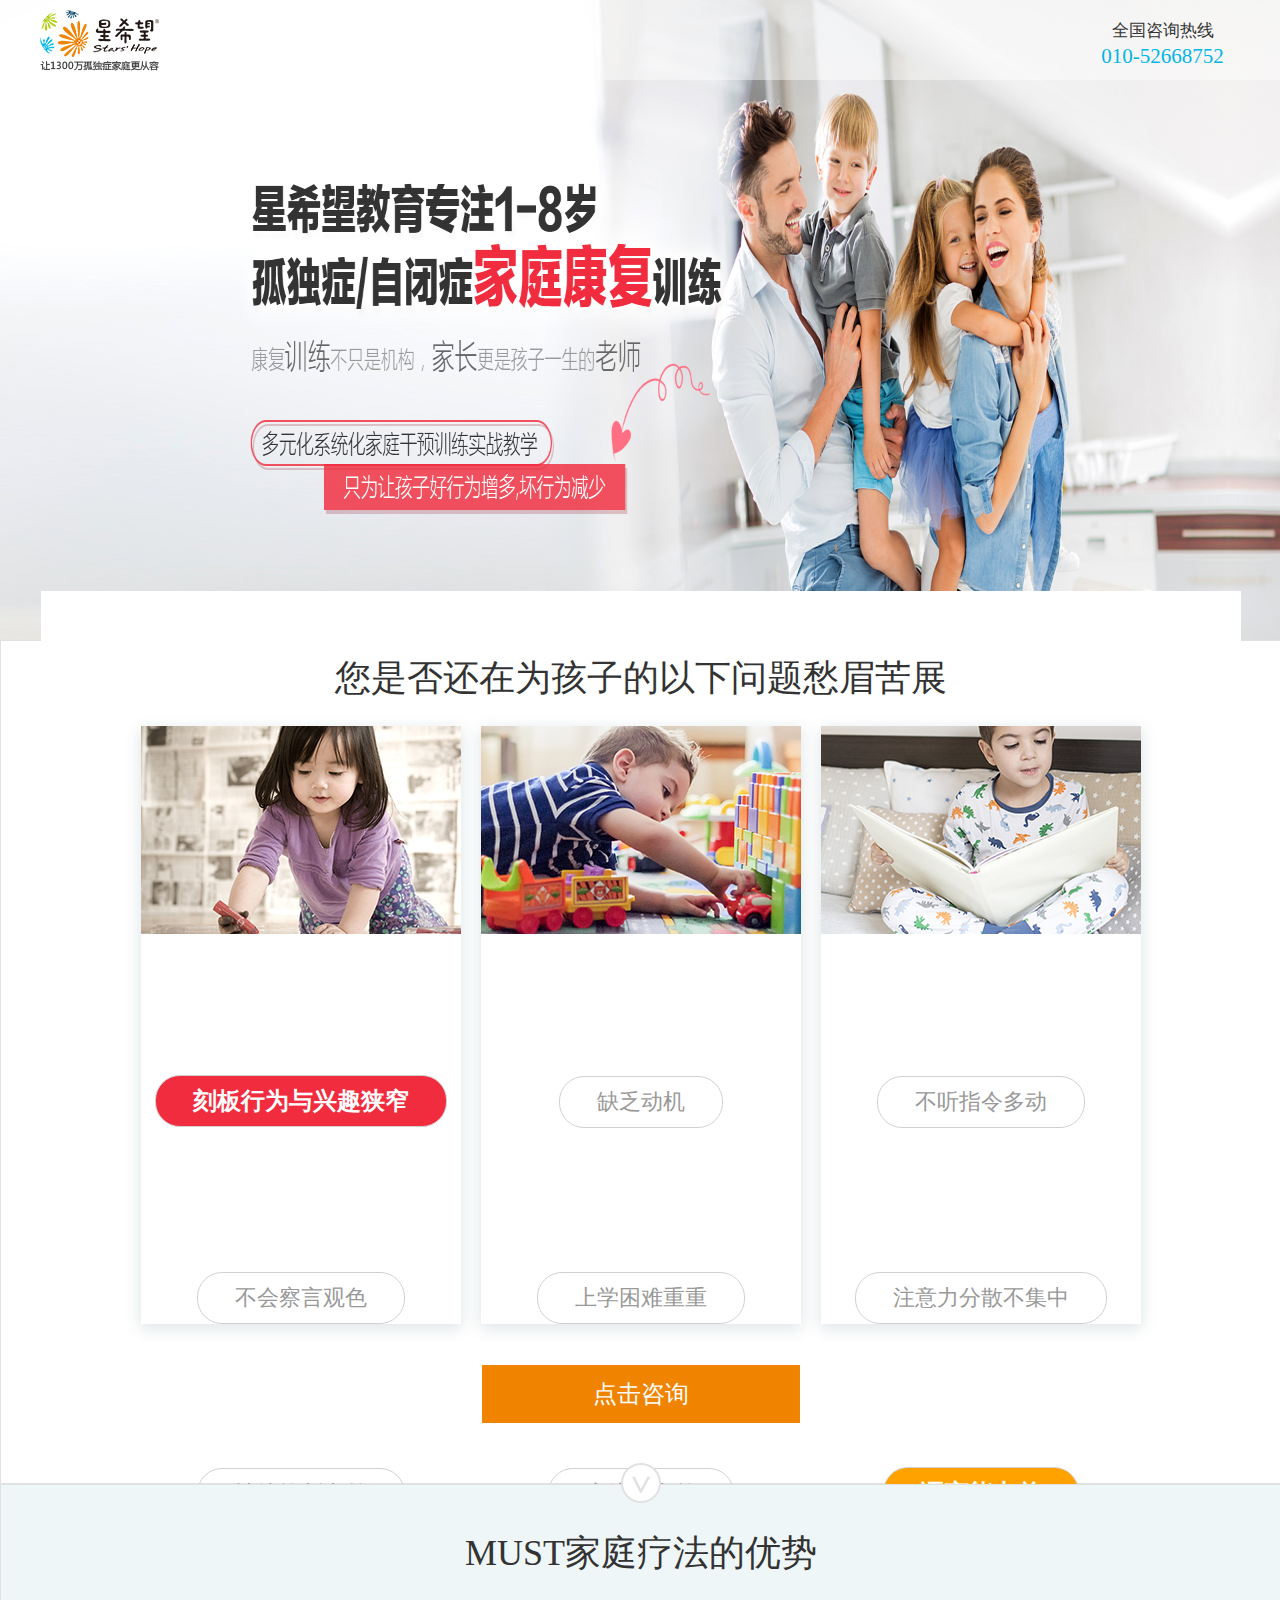
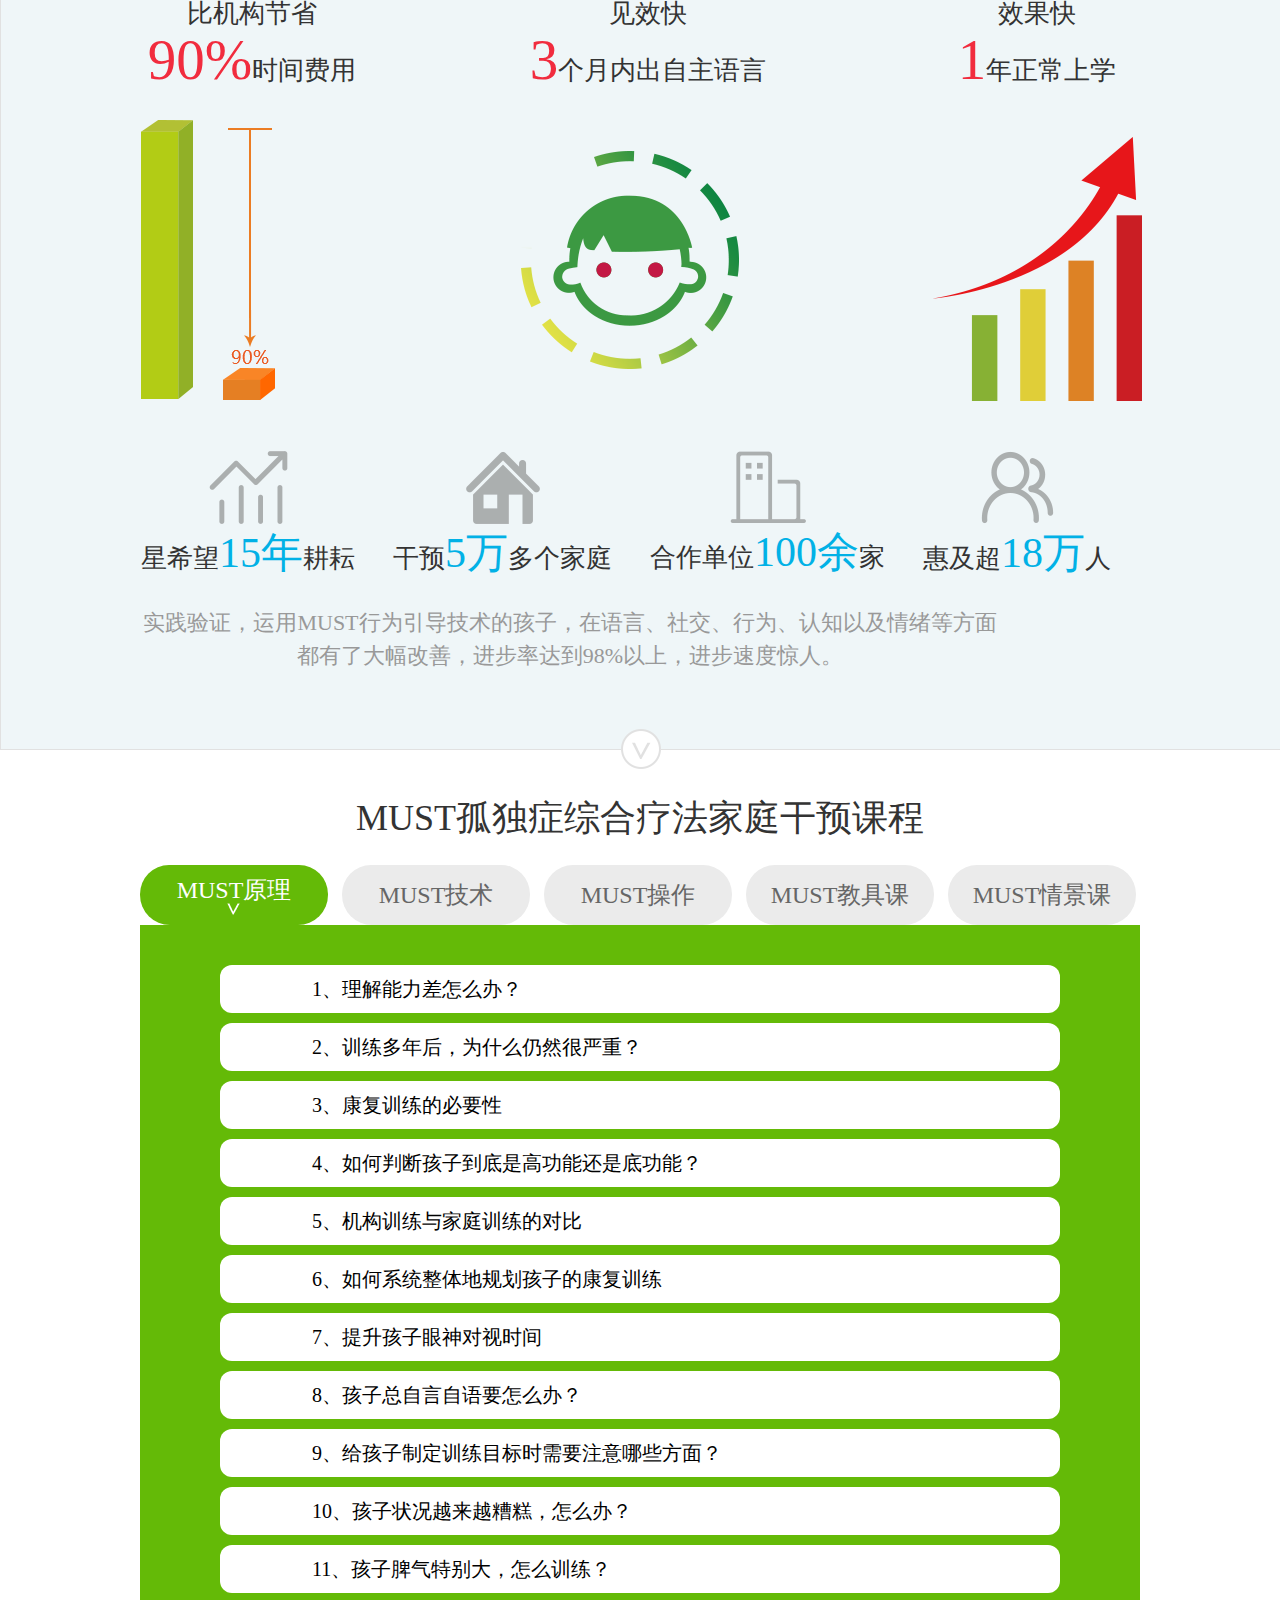
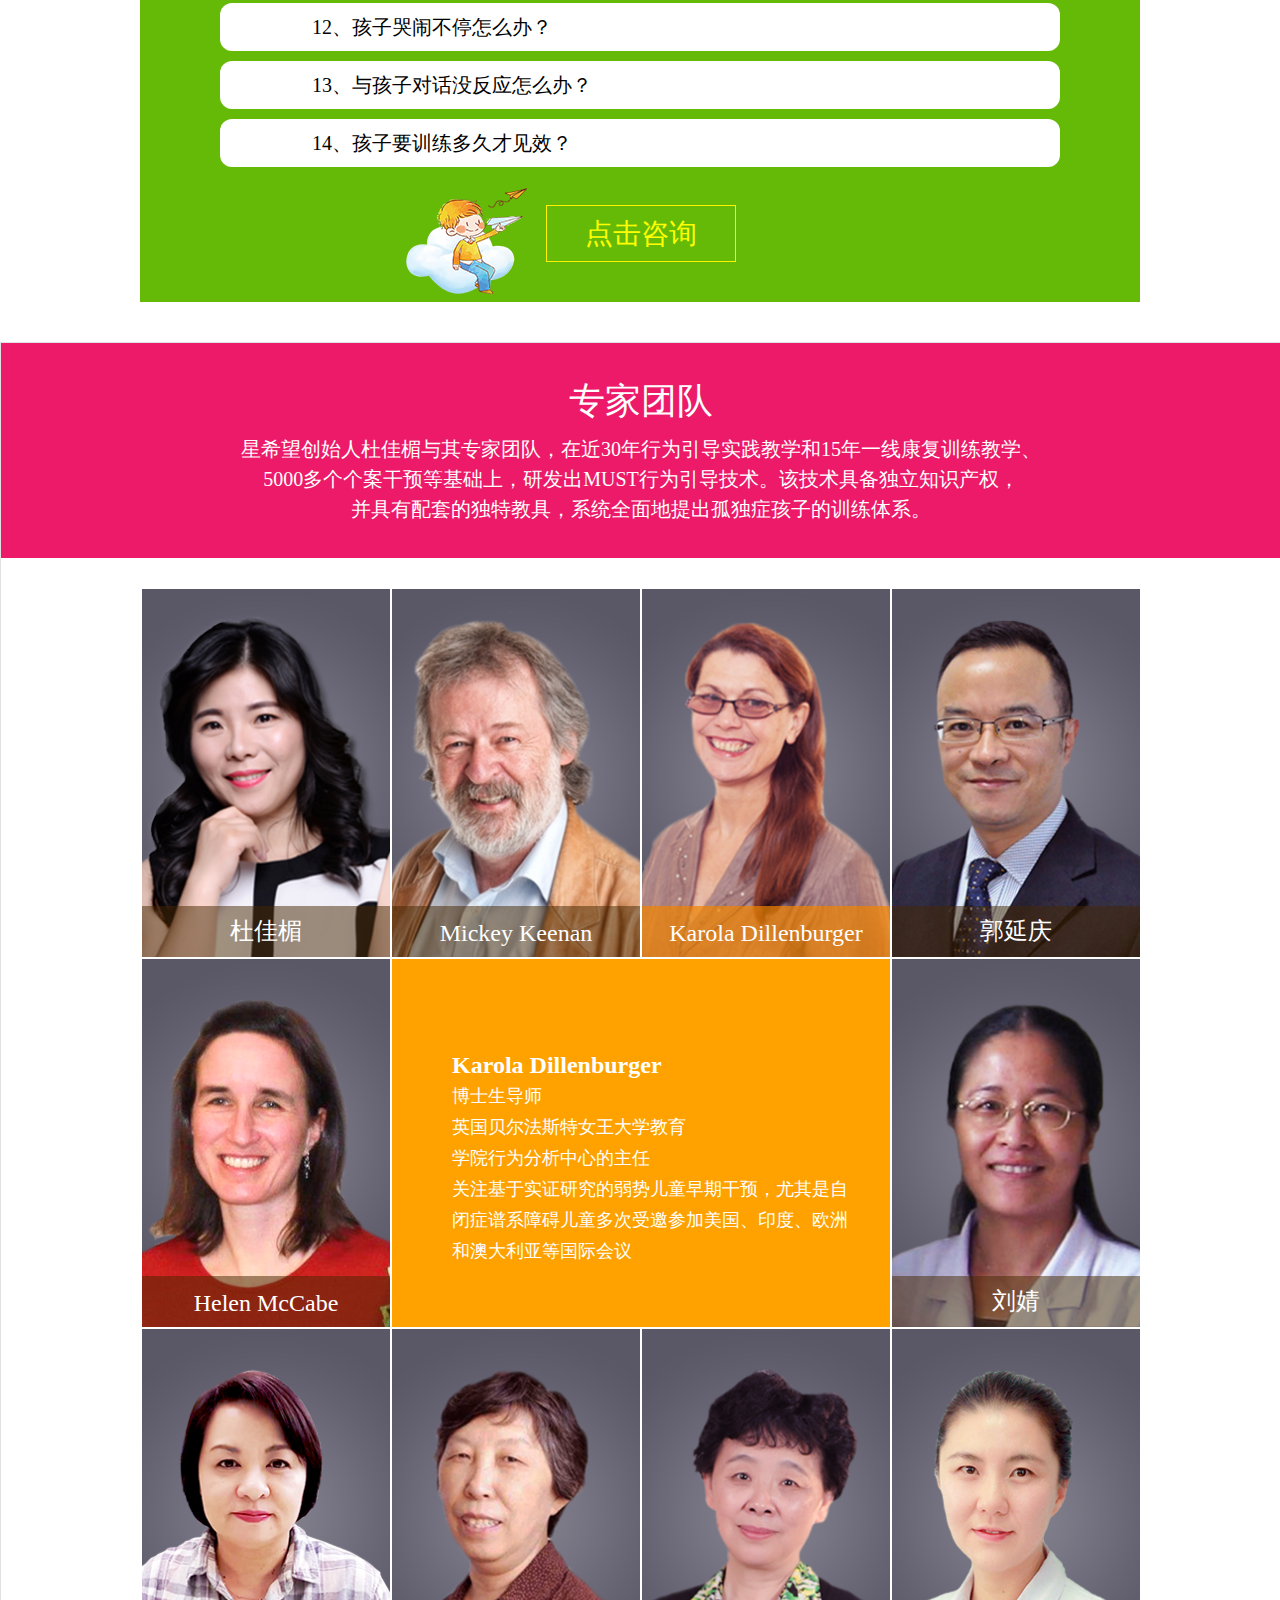
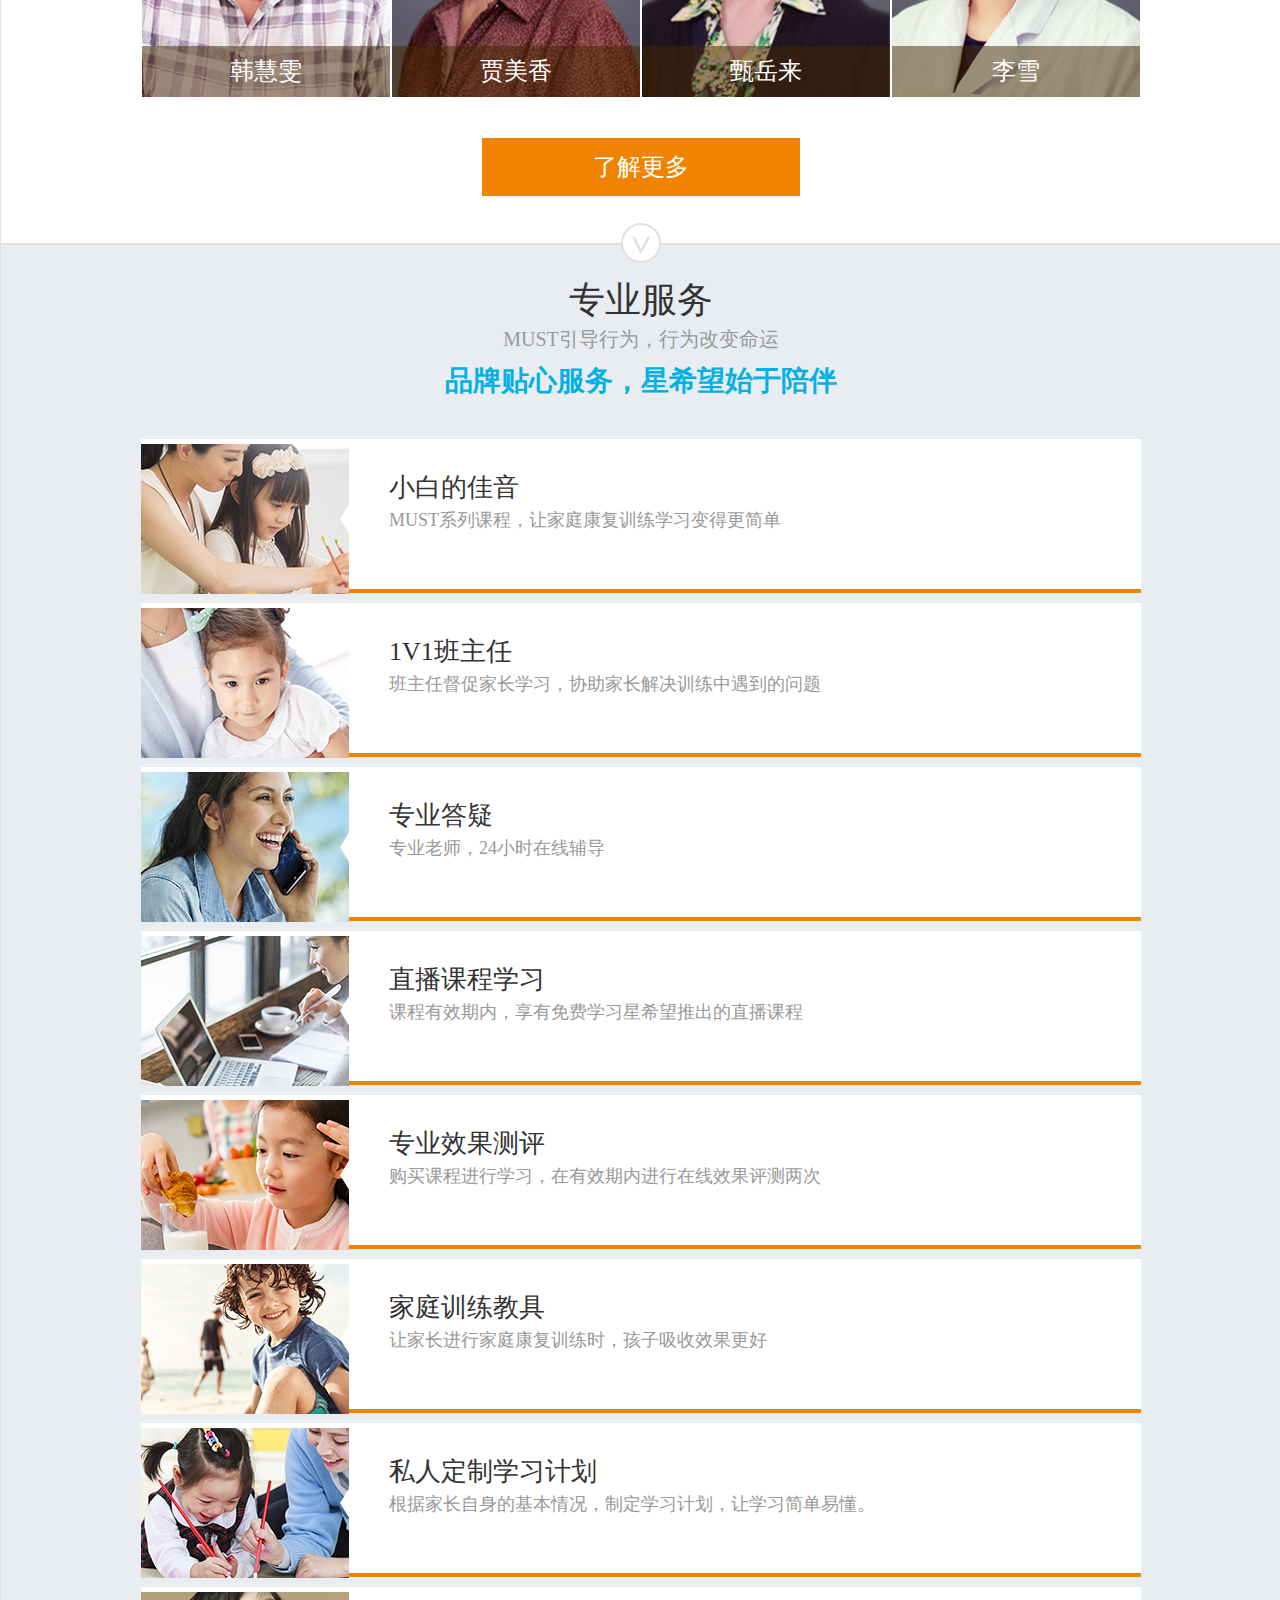
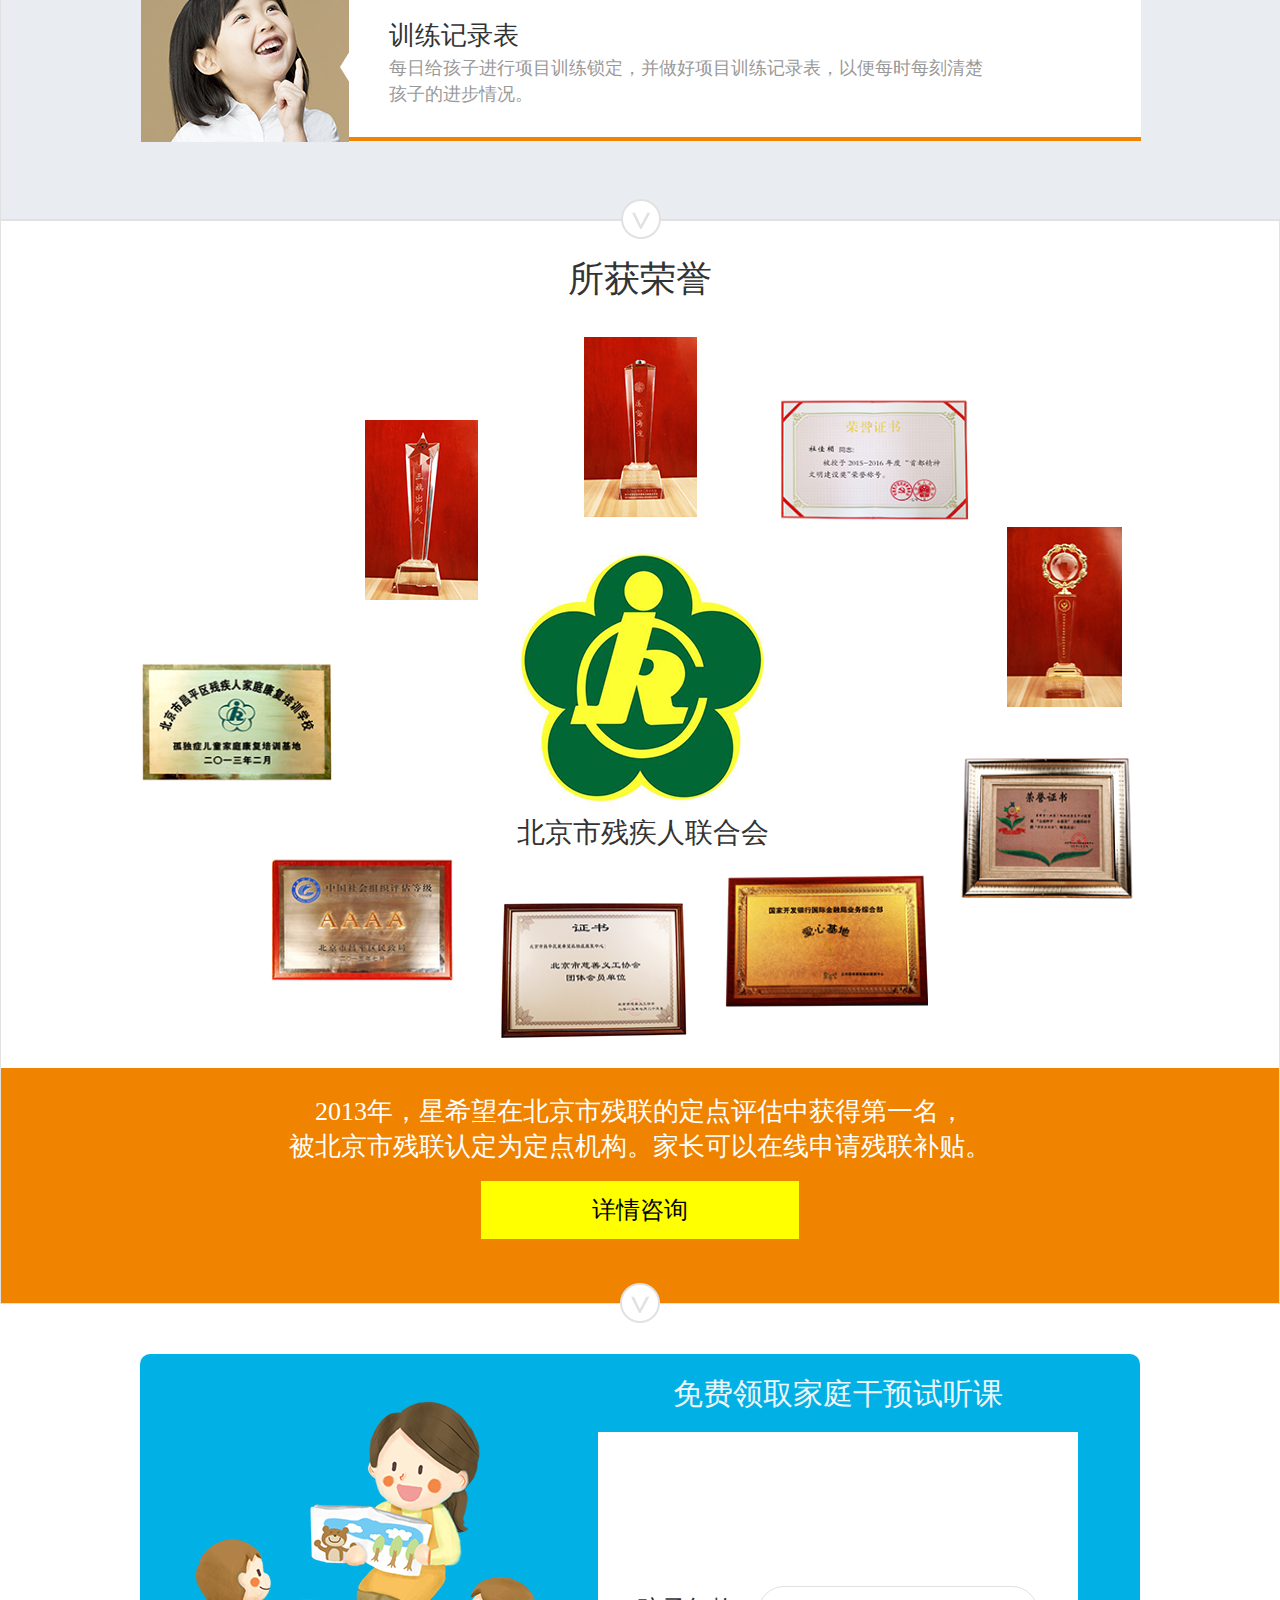
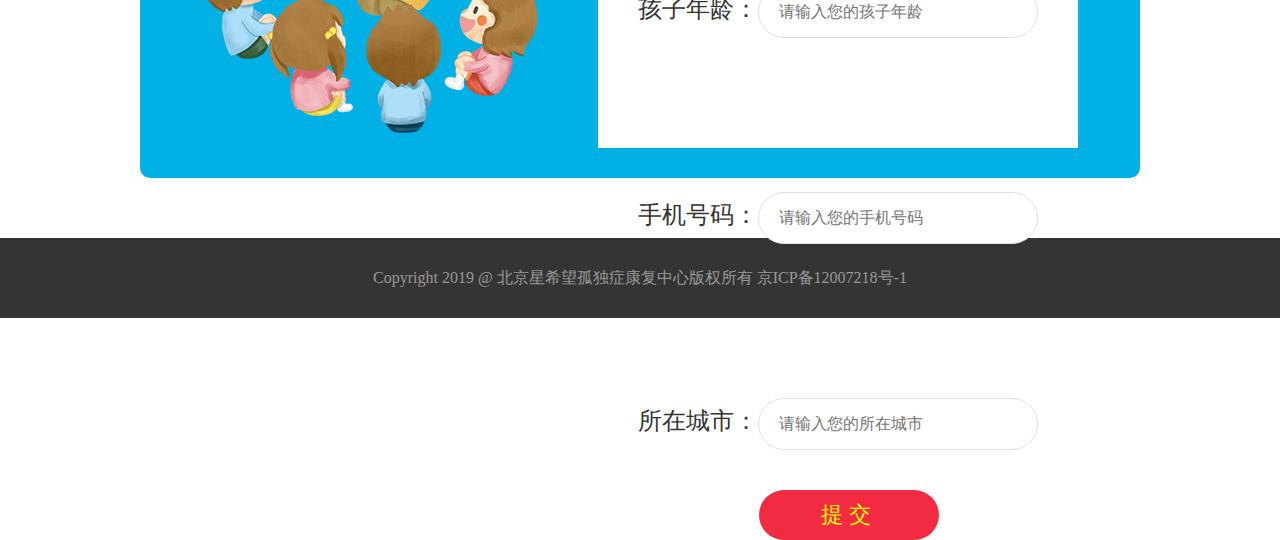
==== index.html @ 0027abf7 "第一次提交" ====
<!DOCTYPE html>
<html lang="en">
<head>
    <meta charset="UTF-8">
    <meta name="viewport" content="width=device-width, initial-scale=1.0">
    <meta http-equiv="X-UA-Compatible" content="ie=edge">
    <title>综合页面</title>
    <link rel="stylesheet" href="./css/index.css">
    <script src="./js/jquery-1.11.3.js"></script>
    <script src="./js/index.js"></script>
    <script type="text/javascript">
        //移动端   设计图纸是750px
        $(function(){ 
                document.querySelector("html").style.opacity = 1;
                $("html").css("fontSize",parseInt($(window).width()) / 7.5 +"px");
                $(window).resize(function(){
                    $("html").css("fontSize",parseInt($(window).width()) / 7.5 +"px");
                    document.getElementsByTagName("html")[0].style.opacity = 1;
    
                });
           
        });
    </script>
</head>
<body>
   
    <div class="header-b"> 
        <!-- 头部部分 -->
        <div class="header">
            <div class="content2 clearfix">
                <div class="logo fl"></div>
                <div class="contact fr">
                    <p class="p1">全国咨询热线</p>
                    <p class="p2">010-52668752</p>
                </div>
            </div>
        </div>
        <!-- banner部分 -->
        <div class="banner"></div>
    </div>
    <!--存在问题部分 -->
    <div class="problem">
        <div class="content3 content2">
            <div class="pro-h">您是否还在为孩子的以下问题愁眉苦展</div>
            <ul class="pro-list">
                <li>
                    <div class="img">
                        <img src="/images/problem.png" alt="">
                    </div>
                    <div class="p-text">
                        <p class="red">刻板行为与兴趣狭窄</p>
                        <p>不会察言观色</p>
                        <p>情绪控制力差</p>
                        <p>不会跟人互动</p>
                        <p>对周围不感兴趣</p>
                        <p>眼神不对视</p>
                    </div>
                </li>
                <li>
                    <div class="img">
                        <img src="/images/problem2.png" alt="">
                    </div>
                    <div class="p-text">
                        <p>缺乏动机</p>
                        <p>上学困难重重</p>
                        <p> 交流能力差</p>
                        <p>不遵守集体规则</p>
                        <p>逻辑思维能力差</p>
                        <p class="green">社交技能差</p>
                    </div>
                </li>
                <li>
                    <div class="img">
                        <img src="/images/problem3.png" alt="">
                    </div>
                    <div class="p-text">
                        <p>不听指令多动</p>
                        <p>注意力分散不集中</p>
                        <p class="yellow">语言能力差</p>
                        <p>自言自语</p>
                        <p>行为怪异</p>
                    </div>
                </li>
            </ul>
            <a href="javascript:"class="pro-btn">点击咨询 </a>
            <div class="circle"></div>
        </div>
    </div>
    <!-- MUST家庭疗法的优势 -->
    <div class="advantage">
        <div class="content">
            <div class="adv-h">MUST家庭疗法的优势</div>
            <ul class="adv-list clearfix">
                <li class="adv-li">
                    <div class="adv-txt">
                        比机构节省<br/><span>90%</span>时间费用
                    </div>
                    <div class="adv-img"></div>
                </li>
                <li class="adv-li2">
                    <div class="adv-txt">
                        见效快<br/><span>3</span>个月内出自主语言
                    </div>
                    <div class="adv-img"></div>
                </li>
                <li class="adv-li3">
                    <div class="adv-txt">
                        效果快<br/><span>1</span>年正常上学
                    </div>
                    <div class="adv-img"></div>
                </li>
            </ul>
            <ul class="adv-list2">
                <li>
                    <div class="a1"></div>
                    <p>星希望<span>15年</span>耕耘</p>
                </li>
                <li>
                    <div class="a2"></div>
                    <p>干预<span>5万</span>多个家庭</p>
                </li>
                <li>
                    <div class="a3"></div>
                    <p>合作单位<span>100余</span>家</p>
                </li>
                <li>
                    <div class="a4"></div>
                    <p>惠及超<span>18万</span>人</p>
                </li>
            </ul>
            <div class="adv-footer">实践验证，运用MUST行为引导技术的孩子，在语言、社交、行为、认知以及情绪等方面
                    都有了大幅改善，进步率达到<span>98%</span>以上，进步速度惊人。
            </div>
            <div class="circle"></div>
        </div>
    </div>
    <!-- MUST孤独症综合疗法家庭干预课程 -->
    <div class="course">
        <div class="content">
            <div class="course-h">MUST孤独症综合疗法家庭干预课程</div>
            <div class="tab">
                <ul class="tab-menu clearfix">
                    <li class="show isrequired"><span>MUST原理</span><i></i></li>
                    <li><span>MUST技术</span></li>
                    <li><span>MUST操作</span></li>
                    <li><span>MUST教具课</span></li>
                    <li><span>MUST情景课</span></li>
                </ul>
                <div class="tab-box">
                    <div>
                        <ul>   
                            <li>1、理解能力差怎么办？</li> 
                            <li>2、训练多年后，为什么仍然很严重？</li>
                            <li>3、康复训练的必要性</li>
                            <li>4、如何判断孩子到底是高功能还是底功能？</li>
                            <li>5、机构训练与家庭训练的对比</li>
                            <li>6、如何系统整体地规划孩子的康复训练</li>
                            <li>7、提升孩子眼神对视时间</li>
                            <li>8、孩子总自言自语要怎么办？</li>
                            <li>9、给孩子制定训练目标时需要注意哪些方面？</li>
                            <li>10、孩子状况越来越糟糕，怎么办？</li>
                            <li>11、孩子脾气特别大，怎么训练？</li>
                            <li>12、孩子哭闹不停怎么办？</li>
                            <li>13、与孩子对话没反应怎么办？</li>
                            <li>14、孩子要训练多久才见效？</li>
                        </ul>
                    </div>
                    <div>
                        <ul>     
                            <li>1、如何训练孩子见人问好？</li> 
                            <li>2、如何利用图片促进孩子语言交流？</li>
                            <li>3、孤独症的孩子能学舞蹈吗？</li>
                            <li>4、只会防说不会主动表达要怎么办？</li>
                            <li>5、如何让孩子脱离辅助？</li>
                            <li>6、如何让孩子脱离辅助？</li>
                            <li>7、怎么能让孩子听我的话？</li>
                            <li>8、孩子康复到什么程度就不用强化了？</li>
                            <li>9、为什么孩子在机构的技能在家里就不会了？</li>
                            <li>10、怎样让孩子学会社交规则？</li>
                            <li>11、哪种训练方法孩子训练效果最好？</li>
                        </ul> 
                    </div>
                    <div>       
                        <ul>
                            <li> 1、怎样才能找到对孩子有效的强化物？</li> 
                            <li> 2、解决孩子课堂中注意力问题</li>
                            <li> 3、如何让孩子记住已通过的项目？</li>
                            <li> 4、怎样给孩子训练效果最好？</li>
                            <li> 5、孩子不愿意坐椅子训练怎么办？</li>
                            <li> 6、孤独症孩子的坐姿训练该注意什么？</li>
                            <li> 7、孩子总喜欢玩手机怎么办？</li>
                            <li> 8、孩子的脚总是乱晃怎么办？</li>
                            <li> 9、如何训练孩子的眼神对视？</li>
                            <li> 10、呼名应答该如何训练？</li>
                            <li> 11、如何让孩子学会轮流？</li>
                            <li> 12、学习社会交往的基础是什么？</li>
                            <li> 13、孩子没有动机怎么办？</li>
                            <li> 14、如何教会孩子分享？</li>
                            <li> 15、怎样让孩子听话？</li>
                            <li> 16、如何才能教会孩子说话？</li>
                            <li> 17、孩子总是喜欢打人怎么办？</li>
                        </ul>   
                    </div>
                    <div>    
                        <ul>
                            <li>1、如何让孩子乖乖坐椅子</li> 
                            <li>2、教孩子呼名应答</li>
                            <li>3、教孩子模仿精细动作---比“耶”</li>
                            <li>4、如何教孩子学会单脚站</li>
                            <li>5、如何教孩子听指令：“拍手”</li>
                            <li>6、如何教孩子端杯子喝水</li>
                            <li>7、教孩子跟人沟通时加称呼</li>
                            <li>8、教孩子陈述某类别物品名字</li>
                            <li>9、如何让孩子主动做作业</li>
                            <li>10、如何教孩子吸引他人注意</li>
                            <li>11、训练孩子完成任务不分心</li>
                            <li>12、教孩子主动收拾物品</li>
                        </ul>
                    </div>
                    <div>    
                        <ul>
                            <li>1、给我苹果</li> 
                            <li>2、给我圆圆的红红的水果</li>
                            <li>3、模仿洗苹果、吃苹果</li>
                            <li>4、命名”阿姨在吃苹果”</li>
                            <li>5、苹果是用来干什么的?</li>
                            <li>6、假装你拿到了一个苹果</li>
                            <li>7、想吃苹果得到红姜是什么心情？</li>
                            <li>8、点头给，摇头不给</li>
                            <li>9、数一数有几个？</li>
                            <li>10、孩子们，现在是苹果时间</li>
                            <li>11、削苹果</li>
                            <li>12、女孩子假装吃苹果</li>
                        </ul>
                       
                    </div>
                    
                </div>
                <a href="https://tb.53kf.com/code/client/10182209/1" target="_blank" class="course-btn">点击咨询</a>
                <p class="course-bg"></p>   
            </div>
        </div>
    </div>
    <!-- 专家团队 -->
    <div class="expert">
        <div class="expert-h">
            <h3>专家团队</h3>
            <p>星希望创始人杜佳楣与其专家团队，在近30年行为引导实践教学和15年一线康复训练教学、<br/>
                5000多个个案干预等基础上，研发出MUST行为引导技术。该技术具备独立知识产权，<br/>
                并具有配套的独特教具，系统全面地提出孤独症孩子的训练体系。</p>
        </div>
        <div class="content">
            
            <ul class="expert-list clearfix">
                    <li>
                        <div class="img">
                            <img src="/images/1.png" alt="">  
                        </div>
                        <div class="mask2"></div>
                        <p class="title">
                        杜佳楣
                        </p>
                    </li>
                    <li>
                        <div class="img">
                            <img src="/images/2.png" alt="">   
                        </div>
                        <div class="mask2"></div>
                        <p class="title">
                            Mickey Keenan
                        </p>
                    </li>
                    <li class="show-f">
                        <div class="img">
                            <img src="/images/3.png" alt="">   
                        </div>
                        <div class="mask2"></div>
                        <p class="title">
                            Karola Dillenburger
                        </p>
                    </li>
                    <li>
                        <div class="img">
                            <img src="/images/4.png" alt="">  
                        </div>
                        <div class="mask2"></div>
                        <p class="title">
                            郭延庆
                        </p>
                    </li>
                    <li>
                        <div class="img">
                            <img src="/images/5.png" alt="">    
                        </div>
                        <div class="mask2"></div>
                        <p class="title">
                            Helen McCabe
                        </p>
                    </li>
                    <li class="ml">
                        <div class="img">
                            <img src="/images/6.png" alt="">    
                        </div>
                        <div class="mask2"></div>
                        <p class="title">
                            刘婧
                        </p>
                    </li>
                    <li>
                        <div class="img">
                            <img src="/images/7.png" alt="">   
                        </div>
                        <div class="mask2"></div>
                        <p class="title">
                            韩慧雯 
                        </p>
                    </li>
                    <li>
                        <div class="img">
                            <img src="/images/8.png" alt="">    
                        </div>
                        <div class="mask2"></div>
                        <p class="title">
                            贾美香 
                        </p>
                    </li>
                    <li>
                        <div class="img">
                            <img src="/images/9.png" alt="">    
                        </div>
                        <div class="mask2"></div>
                        <p class="title">
                            甄岳来
                        </p>
                    </li>
                    <li>
                        <div class="img">
                            <img src="/images/10.png" alt="">    
                        </div>
                        <div class="mask2"></div>
                        <p class="title">
                            李雪 
                        </p>
                    </li>
            </ul>
            <div class="expert-c">
                <div>
                    <h3>杜佳楣</h3>
                    <p>MUST行为引导技术创始人</p>
                    <p>中国残疾人康复协会孤独症专业委员副主任委员</p>
                    <p>被评为“首都十大教育新闻人物”</p>
                    <p>被评为北京市“三八红旗手”</p>
                    <p>获得“首都精神文明建设奖</p>
                </div>
                <div>
                    <h3> Mickey Keenan</h3>
                    <p> 北爱尔兰阿尔斯特大学</p>
                    <p>心理学院教授</p>
                    <p>曾获2008年度行为分析</p>
                    <p>发展协会公共服务奖</p>
                </div>
                <div class="show-c">
                    <h3> Karola Dillenburger</h3>
                    <p> 博士生导师</p>
                    <p>英国贝尔法斯特女王大学教育</p>
                    <p>学院行为分析中心的主任</p>
                    <p>关注基于实证研究的弱势儿童早期干预，尤其是自闭症谱系障碍儿童多次受邀参加美国、印度、欧洲和澳大利亚等国际会议</p>
                </div>
                <div>
                    <h3> 郭延庆</h3>
                    <p>北京医科大学 副教授 </p>
                    <p>副院（所）长</p>
                    <p>曾任国际应用行为分析协会</p>
                    <p>中国分会主席</p>
                </div>
                <div>
                    <h3> Helen McCabe</h3>
                    <p>美国印第安纳大学的</p>
                    <p>特殊教育/国际教育博士</p>
                    <p>美国五项目：国际孤独症和其他障碍支持机构，创始人之一</p>
                    <p> Hussman孤独症研究所的研究员</p>
                </div>
                <div>
                    <h3>刘靖</h3>
                    <p>硕士研究生导师</p>
                    <p>中华医学会精神病学分会儿童青少年精神病学组秘书长 </p>
                    <p>亚洲儿童青少年精神医学及相关学科学会副主席</p>
                    <p>中国残疾人联合会孤独症委员会委员</p>   
                </div>
                <div>
                    <h3>韩慧雯</h3>
                    <p>台中市语言治疗师公会监事</p>
                    <p>台中市教育局巡回辅导语言治疗师</p>
                    <p>台中市融合教育支持协会顾问</p> 
                </div>
                <div>
                    <h3>贾美香</h3>
                    <p>北京大学第六医院主任医师</p>
                    <p>中国残疾人联合会孤独症委员会副主任</p>
                </div>
                <div>
                    <h3>甄岳来</h3>
                    <p> 北京信息科技大学教师</p>
                    <p>孤独症家长，长期从事孤独症教育研究</p>
                </div>
                <div>
                    <h3>李雪</h3>
                    <p> 博士，北京大学第六医院儿科副主任</p>
                    <p>中国残疾人康复协会应用行为分析专业委员会副主任委员、副秘书长</p>
                    <p>北京市孤独症儿童康复协会理事</p>
                </div>
            </div>
            <a href="javascript:" class="expert-btn">了解更多</a>
            <div class="circle"></div> 
        </div>       
    </div>
    <!-- 专业服务 -->
    <div class="serve">
        <div class="content">
        <h3>专业服务</h3>
            <div class="serve-h">MUST引导行为，行为改变命运</div>
            <div class="serve-h2">品牌贴心服务，星希望始于陪伴</div>
            <ul class="serve-list">
                <li class="clearfix">
                   <div class="img fl">
                       <img src="/images/serve.png" alt="">
                   </div> 
                   <div class="text fr">
                        <h4>小白的佳音</h4>
                        <p>MUST系列课程，让家庭康复训练学习变得更简单</p>
                   </div>
                </li>
                <li class="clearfix">
                    <div class="img fl">
                        <img src="/images/serve2.png" alt="">
                    </div> 
                    <div class="text fr">
                        <h4>1V1班主任</h4>
                        <p>班主任督促家长学习，协助家长解决训练中遇到的问题</p>
                    </div>
                </li>
                <li class="clearfix">
                    <div class="img fl">
                        <img src="/images/serve3.png" alt="">
                    </div> 
                    <div class="text fr">
                        <h4>专业答疑</h4>
                        <p>专业老师，24小时在线辅导</p>
                    </div>
                </li>
                <li class="clearfix">
                    <div class="img fl">
                        <img src="/images/serve4.png" alt="">
                    </div> 
                    <div class="text fr">
                        <h4>直播课程学习</h4>
                        <p>课程有效期内，享有免费学习星希望推出的直播课程</p>
                    </div>
                </li>
                <li class="clearfix">
                    <div class="img fl">
                        <img src="/images/serve5.png" alt="">
                    </div> 
                    <div class="text fr">
                        <h4>专业效果测评</h4>
                        <p>购买课程进行学习，在有效期内进行在线效果评测两次</p>
                    </div>
                </li>
                <li class="clearfix">
                    <div class="img fl">
                        <img src="/images/serve6.png" alt="">
                    </div> 
                    <div class="text fr">
                        <h4>家庭训练教具</h4>
                        <p>让家长进行家庭康复训练时，孩子吸收效果更好</p>
                    </div>
                </li>
                <li class="clearfix">
                    <div class="img fl">
                        <img src="/images/serve7.png" alt="">
                    </div> 
                    <div class="text fr">
                        <h4>私人定制学习计划</h4>
                        <p>根据家长自身的基本情况，制定学习计划，让学习简单易懂。</p>
                    </div>
                </li>
                <li class="clearfix">
                    <div class="img fl">
                        <img src="/images/serve8.png" alt="">
                    </div> 
                    <div class="text fr">
                        <h4>训练记录表</h4>
                        <p>每日给孩子进行项目训练锁定，并做好项目训练记录表，以便每时每刻清楚<br/>
                                孩子的进步情况。</p>
                    </div>
                </li>
            </ul>
            <div class="circle"></div> 
        </div>
    </div>
    <!-- 所获荣誉 -->
    <div class="honor">
        <div class="content">
            <div class="honor-h">所获荣誉</div>
            <ul class="honor-list">
                <li class="h1">
                    <img src="/images/honor.png" alt="">
                </li>
                <li class="h2">
                    <img src="/images/honor2.png" alt="">
                </li>
                <li class="h3">
                    <img src="/images/honor3.png" alt="">
                </li>
                <li class="h4">
                    <img src="/images/honor4.png" alt="">
                </li>
                <li class="h5">
                    <img src="/images/honor5.png" alt="">
                </li>
                <li class="h6">
                    <img src="/images/honor6.png" alt="">
                </li>
                <li class="h7">
                    <img src="/images/honor7.png" alt="">
                </li>
                <li class="h8">
                    <img src="/images/honor8.png" alt="">
                </li>
                <li class="h9">
                    <img src="/images/honor9.png" alt="">
                </li>
                <li class="h10">
                    <img src="/images/honor-bg.png" alt="">
                </li>
                <li class="h11">北京市残疾人联合会</li>
            </ul>
        </div>
        <div class="honor-footer">
            <div class="content">
                <p>
                    2013年，星希望在北京市残联的定点评估中获得第一名， <br/>
                    被北京市残联认定为定点机构。家长可以在线申请残联补贴。
                </p>
                <a href="javascript:" class="honor-btn">详情咨询</a>
            </div>
           
        </div>
        <div class="circle"></div> 
    </div>
    <!-- 表单 -->
    <div class="form">
        <div class="content">
           <div class="form-c clearfix">
               <div class="f-left fl"></div>
               <div class="f-right fr">
                   <h3>免费领取家庭干预试听课</h3>
                   <div class="f-c">
                       <div>
                            <span>孩子年龄：</span><input type="text" placeholder="请输入您的孩子年龄">
                       </div>
                       <div>
                            <span>手机号码：</span><input type="text" placeholder="请输入您的手机号码">
                       </div>
                       <div>
                            <span>所在城市：</span><input type="text" placeholder="请输入您的所在城市">
                       </div>
                       <a href="javascript:" class="form-btn">提交</a>
                   </div>
               </div>
           </div> 
        </div>
    </div>
    <!-- footer -->
    <div class="footer">
        Copyright 2019 @ 北京星希望孤独症康复中心版权所有 京ICP备12007218号-1
    </div>

    <!-- 返回顶部 -->
    <div id="back"></div>

</body>
</html>
---- css/index.css ----
html,
body,
div,
span,
object,
iframe,
h1,
h2,
h3,
h4,
h5,
h6,
p,
blockquote,
pre,
abbr,
address,
cite,
code,
del,
dfn,
em,
img,
ins,
kbd,
q,
samp,
small,
strong,
sub,
sup,
var,
b,
i,
dl,
dt,
dd,
ol,
ul,
li,
fieldset,
form,
label,
legend,
table,
caption,
tbody,
tfoot,
thead,
tr,
th,
td,
article,
aside,
canvas,
details,
figcaption,
figure,
footer,
header,
hgroup,
menu,
nav,
section,
summary,
time,
mark,
audio,
video {
  margin: 0;
  padding: 0;
  border: 0;
  outline: 0;
  font-size: 100%;
  vertical-align: baseline;
  background: transparent;
  font-family: "微软雅黑";
}
h1,
h2,
h3,
h4,
h5,
h6,
em,
i {
  font-weight: normal;
  font-style: normal;
}
ul,
ol,
li {
  list-style-type: none;
}
a {
  color: #666;
  text-decoration: none;
  outline: 0;
}
b,
strong {
  font-weight: normal;
}
input {
  outline: none;
  border: none;
}
textarea {
  margin: 0px;
  padding: 0px;
  border: 0px;
  list-style: none;
  outline: none;
  resize: none;
}
.fl {
  float: left;
}
.fr {
  float: right;
}
.clearfix:after {
  content: '';
  display: block;
  clear: both;
  visibility: hidden;
  height: 0;
}
.clearfix {
  zoom: 1;
}
div#mobile_icon_div {
  font-size: 0;
}
.content {
  width: 1000px;
  margin: 0 auto;
}
.content2 {
  width: 1200px;
  margin: 0 auto;
}
body {
  background: #fff;
}
.header-b {
  width: 100%;
  height: 640px;
  background: url(../images/banner.png);
  background-size: 100% 100%;
}
.header-b .header {
  width: 100%;
  height: 80px;
}
.header-b .header .logo {
  width: 119px;
  height: 61px;
  background: url(../images/logo.png);
  background-size: 100% 100%;
  margin-top: 10px;
}
.header-b .header .contact {
  width: 155px;
  text-align: center;
  margin-top: 18px;
}
.header-b .header .contact .p1 {
  font-size: 17px;
  line-height: 26px;
  color: #333333;
}
.header-b .header .contact .p2 {
  font-size: 21px;
  color: #00b5e8;
}
.problem {
  height: 842px;
  width: 100%;
  background: #fff;
  position: relative;
  border: 1px solid #e1e1e1;
}
.problem .content3 {
  height: 892px;
  background: #fff;
  position: absolute;
  top: -50px;
  left: 50%;
  margin-left: -600px;
}
.problem .pro-h {
  font-size: 36px;
  line-height: 36px;
  color: #333333;
  text-align: center;
  margin-top: 69px;
}
.problem .pro-list {
  width: 1000px;
  margin: 30px auto 0;
  height: 598px;
}
.problem .pro-list li {
  float: left;
  margin-left: 20px;
  width: 320px;
  height: 100%;
  background-color: #ffffff;
  box-shadow: 0px 4px 15px 1px rgba(14, 62, 77, 0.13);
}
.problem .pro-list li:first-child {
  margin-left: 0;
}
.problem .pro-list li .img {
  width: 100%;
  height: 208px;
}
.problem .pro-list li .img img {
  width: 100%;
  height: 100%;
}
.problem .pro-list li .p-text {
  margin-top: 20px;
  text-align: center;
}
.problem .pro-list li .p-text p {
  height: 50px;
  line-height: 50px;
  padding: 0 37px;
  text-align: center;
  border-radius: 25px;
  border: solid 1px #d1d1d1;
  margin-bottom: 10px;
  font-size: 22px;
  color: #999999;
  display: inline-block;
}
.problem .pro-list li .p-text .red {
  font-size: 24px;
  background: #f12c3e;
  color: #fff;
  font-weight: bold;
}
.problem .pro-list li .p-text .green {
  background: #77d018;
  color: #fff;
  font-weight: bold;
  font-size: 24px;
}
.problem .pro-list li .p-text .yellow {
  background: #ffa200;
  color: #fff;
  font-weight: bold;
  font-size: 24px;
}
.problem .pro-btn {
  display: block;
  width: 318px;
  height: 58px;
  background-color: #f08300;
  font-size: 24px;
  line-height: 58px;
  color: #ffffff;
  text-align: center;
  position: absolute;
  bottom: 60px;
  left: 50%;
  margin-left: -159px;
}
.circle {
  width: 40px;
  height: 40px;
  background: url(../images/circle.png);
  background-size: 100% 100%;
  position: absolute;
  bottom: -20px;
  left: 50%;
  margin-left: -20px;
  z-index: 1000;
}
.advantage {
  width: 100%;
  height: 814px;
  padding-top: 50px;
  background-color: #eff6f8;
  position: relative;
  border: 1px solid #e1e1e1;
}
.advantage .adv-h {
  text-align: center;
  font-size: 36px;
  line-height: 36px;
  color: #333333;
}
.advantage .adv-list {
  margin-top: 30px;
}
.advantage .adv-list li {
  float: left;
  margin-left: 158px;
}
.advantage .adv-list li .adv-txt {
  font-size: 26px;
  line-height: 26px;
  color: #333333;
  text-align: center;
  margin-bottom: 27px;
}
.advantage .adv-list li .adv-txt span {
  font-size: 57px;
  line-height: 66px;
  color: #f12c3e;
}
.advantage .adv-list li:first-child {
  margin-left: 0;
}
.advantage .adv-list .adv-li {
  width: 222px;
}
.advantage .adv-list .adv-li .adv-img {
  width: 134px;
  height: 280px;
  background: url(../images/adv.png);
  background-size: 100% 100%;
}
.advantage .adv-list .adv-li2 {
  width: 254px;
}
.advantage .adv-list .adv-li2 .adv-img {
  width: 218px;
  height: 218px;
  background: url(../images/adv2.png);
  background-size: 100% 100%;
  margin-top: 58px;
}
.advantage .adv-list .adv-li3 {
  width: 208px;
}
.advantage .adv-list .adv-li3 .adv-img {
  width: 209px;
  height: 264px;
  background: url(../images/adv3.png);
  background-size: 100% 100%;
  margin-top: 44px;
}
.advantage .adv-list2 {
  margin-top: 50px;
  height: 155px;
}
.advantage .adv-list2 li {
  float: left;
  margin-left: 38px;
}
.advantage .adv-list2 li:first-child {
  margin-left: 0;
}
.advantage .adv-list2 li .a1 {
  width: 79px;
  height: 73px;
  background: url(../images/icon.png);
  background-size: 100% 100%;
  margin: 0 auto;
}
.advantage .adv-list2 li .a2 {
  width: 74px;
  height: 73px;
  background: url(../images/icon2.png);
  background-size: 100% 100%;
  margin: 0 auto;
}
.advantage .adv-list2 li .a3 {
  width: 76px;
  height: 72px;
  background: url(../images/icon3.png);
  background-size: 100% 100%;
  margin: 0 auto;
}
.advantage .adv-list2 li .a4 {
  width: 73px;
  height: 73px;
  background: url(../images/icon4.png);
  background-size: 100% 100%;
  margin: 0 auto;
}
.advantage .adv-list2 li p {
  font-size: 26px;
  line-height: 28px;
  color: #333333;
  margin-top: 15px;
}
.advantage .adv-list2 li p span {
  font-size: 42px;
  color: #01b1e6;
}
.advantage .adv-footer {
  width: 858px;
  height: 70px;
  font-size: 22px;
  line-height: 33px;
  color: #999999;
  text-align: center;
}
.course {
  width: 100%;
  background: #fff;
  padding-top: 50px;
  margin-bottom: 40px;
}
.course .course-h {
  font-size: 36px;
  line-height: 36px;
  color: #333333;
  text-align: center;
}
.course .tab {
  width: 100%;
  margin-top: 29px;
  position: relative;
}
.course .tab .tab-menu {
  width: 100%;
  height: 60px;
}
.course .tab .tab-menu li {
  width: 188px;
  height: 100%;
  float: left;
  line-height: 60px;
  background-color: #ebebeb;
  border-radius: 29px 29px 30px 30px;
  margin-left: 14px;
  font-size: 24px;
  color: #666666;
  text-align: center;
  cursor: pointer;
  position: relative;
}
.course .tab .tab-menu li:first-child {
  margin-left: 0;
}
.course .tab .tab-menu li i {
  width: 13px;
  height: 12px;
  display: block;
  position: absolute;
  bottom: 10px;
  left: 50%;
  margin-left: -7px;
  background: url(../images/course-icon.png);
  background-size: 100% 100%;
}
.course .tab .tab-menu .show {
  line-height: 50px;
  background-color: #64ba07;
  color: #fff;
}
.course .tab .tab-box {
  padding: 40px 0 125px;
  width: 100%;
  background: #64ba07;
}
.course .tab .tab-box div {
  display: none;
}
.course .tab .tab-box div:first-child {
  display: block;
}
.course .tab .tab-box ul {
  width: 840px;
  margin: 0 auto;
}
.course .tab .tab-box ul li {
  text-indent: 92px;
  margin-bottom: 10px;
  width: 100%;
  height: 48px;
  line-height: 48px;
  font-size: 20px;
  background-color: #ffffff;
  border-radius: 12px;
}
.course .tab .course-btn {
  width: 188px;
  height: 55px;
  border: solid 1px #fff100;
  font-size: 28px;
  line-height: 55px;
  color: #ffff00;
  text-align: center;
  position: absolute;
  bottom: 40px;
  left: 50%;
  margin-left: -94px;
}
.course .tab .course-bg {
  width: 121px;
  height: 106px;
  background: url(../images/course-bg.png);
  background-size: 100% 100%;
  position: absolute;
  bottom: 8px;
  left: 266px;
}
.expert {
  width: 100%;
  height: 1500px;
  position: relative;
  border: 1px solid #e1e1e1;
}
.expert .expert-h {
  width: 100%;
  height: 175px;
  padding-top: 40px;
  background-color: #ec1a69;
  font-size: 20px;
  line-height: 30px;
  color: #ffffff;
  text-align: center;
}
.expert .expert-h h3 {
  font-size: 36px;
  line-height: 36px;
  color: #ffffff;
  margin-bottom: 15px;
}
.expert .expert-list {
  width: 100%;
  height: 1110px;
  margin: 30px auto 40px;
}
.expert .expert-list li {
  float: left;
  width: 248px;
  height: 368px;
  border: 1px solid #fff;
  position: relative;
}
.expert .expert-list li .img {
  width: 100%;
  height: 100%;
  position: absolute;
  top: 0;
  left: 0;
}
.expert .expert-list li .img img {
  width: 100%;
  height: 100%;
}
.expert .expert-list li .title {
  position: absolute;
  left: 0px;
  bottom: 0px;
  text-align: center;
  width: 100%;
  padding: 10px 0;
  color: #ffffff;
  font-size: 24px;
  z-index: 99;
}
.expert .expert-list li .mask2 {
  position: absolute;
  background: #442500;
  opacity: 0.5;
  filter: alpha(opacity=50);
  left: 0px;
  bottom: 0px;
  z-index: 40;
  width: 100%;
  height: 51px;
}
.expert .expert-list .ml {
  margin-left: 500px;
}
.expert .expert-list .show-f .mask2 {
  background: #f08300;
  opacity: 0.7;
  filter: alpha(opacity=70);
}
.expert .expert-c {
  width: 498px;
  height: 368px;
  top: 615px;
  left: 50%;
  margin-left: -250px;
  background: #ffa200;
  background-size: 100% 100%;
  border: 1px solid #fff;
  position: absolute;
}
.expert .expert-c div {
  padding: 91px 30px 0 60px;
  font-size: 18px;
  line-height: 31px;
  color: #ffffff;
  display: none;
}
.expert .expert-c div h3 {
  font-size: 24px;
  font-weight: bold;
}
.expert .expert-c .show-c {
  display: block;
}
.expert .expert-btn {
  width: 318px;
  height: 58px;
  line-height: 58px;
  text-align: center;
  background-color: #f08300;
  font-size: 24px;
  color: #ffffff;
  display: block;
  margin: 0 auto;
}
.serve {
  width: 100%;
  height: 1537px;
  padding-top: 37px;
  background-color: #e9edf1;
  position: relative;
  border: 1px solid #e1e1e1;
}
.serve h3 {
  font-size: 36px;
  color: #333333;
  text-align: center;
  line-height: 36px;
}
.serve .serve-h {
  font-size: 20px;
  line-height: 20px;
  color: #999999;
  text-align: center;
  margin: 11px 0 18px;
}
.serve .serve-h2 {
  font-size: 28px;
  font-weight: bold;
  line-height: 28px;
  color: #01b1e6;
  text-align: center;
}
.serve .serve-list {
  width: 100%;
  height: 1312px;
  margin-top: 44px;
}
.serve .serve-list li {
  width: 100%;
  height: 150px;
  background-color: #ffffff;
  border-bottom: 4px solid #f08300;
  margin-bottom: 10px;
}
.serve .serve-list li .img {
  width: 208px;
  height: 150px;
}
.serve .serve-list li .img img {
  width: 100%;
  height: 100%;
}
.serve .serve-list li .text {
  width: 752px;
  padding-left: 40px;
  height: 100%;
}
.serve .serve-list li .text h4 {
  font-size: 26px;
  line-height: 26px;
  color: #333333;
  margin: 36px 0 6px;
}
.serve .serve-list li .text p {
  font-size: 18px;
  line-height: 26px;
  color: #999999;
}
.honor {
  height: 1042px;
  padding-top: 40px;
  position: relative;
  border: 1px solid #e1e1e1;
}
.honor .honor-h {
  font-size: 36px;
  line-height: 36px;
  color: #333333;
  text-align: center;
}
.honor .honor-list {
  position: relative;
  height: 705px;
  margin-top: 40px;
  margin-bottom: 26px;
}
.honor .honor-list li {
  font-size: 28px;
  line-height: 28px;
  color: #333333;
  position: absolute;
}
.honor .honor-list li img {
  width: 100%;
  height: 100%;
}
.honor .honor-list .h1 {
  top: 83px;
  left: 225px;
  width: 113px;
  height: 180px;
}
.honor .honor-list .h2 {
  top: 0;
  left: 444px;
  width: 113px;
  height: 180px;
}
.honor .honor-list .h3 {
  top: 57px;
  right: 171px;
  width: 191px;
  height: 129px;
}
.honor .honor-list .h4 {
  top: 418px;
  right: 0;
  width: 188px;
  height: 145px;
}
.honor .honor-list .h5 {
  left: 357px;
  bottom: 0;
  width: 195px;
  height: 141px;
}
.honor .honor-list .h6 {
  right: 212px;
  bottom: 30px;
  width: 204px;
  height: 143px;
}
.honor .honor-list .h7 {
  left: 124px;
  bottom: 56px;
  width: 194px;
  height: 136px;
}
.honor .honor-list .h8 {
  top: 319px;
  left: 0;
  width: 196px;
  height: 132px;
}
.honor .honor-list .h9 {
  top: 190px;
  right: 18px;
  width: 115px;
  height: 180px;
}
.honor .honor-list .h10 {
  width: 244px;
  height: 280px;
  top: 210px;
  left: 380px;
}
.honor .honor-list .h11 {
  width: 255px;
  height: 28px;
  top: 482px;
  left: 377px;
}
.honor .honor-footer {
  width: 100%;
  height: 209px;
  padding-top: 26px;
  background-color: #f08300;
  position: relative;
}
.honor .honor-footer p {
  font-size: 26px;
  line-height: 35px;
  color: #ffffff;
  text-align: center;
}
.honor .honor-footer .honor-btn {
  width: 318px;
  height: 58px;
  background-color: #ffff00;
  font-size: 24px;
  line-height: 58px;
  color: #000000;
  text-align: center;
  display: block;
  position: absolute;
  bottom: 64px;
  left: 50%;
  margin-left: -159px;
}
.form {
  height: 484px;
  padding-top: 50px;
}
.form .form-c {
  width: 1000px;
  height: 424px;
  background-color: #01b1e6;
  border-radius: 10px;
}
.form .form-c .f-left {
  width: 343px;
  height: 332px;
  margin: 47px 0 0 55px;
  background: url(../images/form.png);
}
.form .form-c .f-right {
  width: 480px;
  height: 400px;
  padding-top: 25px;
  margin-right: 62px;
}
.form .form-c .f-right h3 {
  font-size: 30px;
  line-height: 30px;
  color: #eff6f8;
  text-align: center;
}
.form .form-c .f-right .f-c {
  margin-top: 23px;
  width: 440px;
  height: 286px;
  padding: 30px 0 0 40px;
  background-color: #ffffff;
}
.form .form-c .f-right .f-c div {
  margin-bottom: 10px;
}
.form .form-c .f-right .f-c span {
  font-size: 24px;
  line-height: 50px;
  color: #333333;
}
.form .form-c .f-right .f-c input {
  width: 278px;
  height: 50px;
  background-color: #ffffff;
  border-radius: 26px;
  border: solid 1px #e1e1e1;
  text-indent: 20px;
  padding: 0;
  font-size: 16px;
  color: #999999;
}
.form .form-c .f-right .f-c .form-btn {
  width: 180px;
  height: 50px;
  background-color: #f22b43;
  border-radius: 25px;
  font-size: 22px;
  line-height: 50px;
  color: #ffff00;
  text-align: center;
  display: block;
  letter-spacing: 6px;
  margin: 20px 0 0 121px;
}
.footer {
  width: 100%;
  height: 80px;
  background: #343434;
  font-size: 16px;
  line-height: 80px;
  color: #999999;
  text-align: center;
}
#back {
  display: none;
  /* 默认隐藏 */
  position: fixed;
  bottom: 150px;
  right: 20px;
  z-index: 3000;
  cursor: pointer;
  width: 50px;
  height: 50px;
  background: url(../images/back.png);
  background-size: 100% 100%;
}
@media screen and (max-width: 1024px) {
  html {
    font-size: .1rem;
    opacity: 0;
  }
  .content {
    width: 6rem;
    margin: 0 auto;
  }
  .content2 {
    width: 6rem;
    margin: 0 auto;
  }
  .header-b {
    width: 100%;
    height: 3.85rem;
    background: url(../images/banner.png);
    background-size: 100% 100%;
  }
  .header-b .header {
    width: 100%;
    height: .49rem;
  }
  .header-b .header .logo {
    width: .74rem;
    height: .36rem;
    margin-top: .06rem;
    background: url(../images/logo.png);
    background-size: 100% 100%;
  }
  .header-b .header .contact {
    width: 1rem;
    margin-top: .12rem;
  }
  .header-b .header .contact .p1 {
    font-size: .1rem;
    line-height: .14rem;
  }
  .header-b .header .contact .p2 {
    font-size: .12rem;
  }
  .problem {
    height: 4.95rem;
  }
  .problem .content3 {
    width: 7.2rem;
    height: 5.25rem;
    background: #fff;
    position: absolute;
    top: -0.3rem;
    left: 50%;
    margin-left: -3.6rem;
  }
  .problem .pro-h {
    font-size: .22rem;
    line-height: .22rem;
    color: #333333;
    text-align: center;
    margin-top: .3rem;
  }
  .problem .pro-list {
    width: 6rem;
    margin: .19rem auto 0;
    height: 3.55rem;
  }
  .problem .pro-list li {
    float: left;
    margin-left: .11rem;
    width: 1.92rem;
    height: 100%;
    background-color: #ffffff;
    box-shadow: 0px 0.04rem 0.15rem 0.01rem rgba(14, 62, 77, 0.13);
  }
  .problem .pro-list li:first-child {
    margin-left: 0;
  }
  .problem .pro-list li .img {
    width: 100%;
    height: 1.26rem;
  }
  .problem .pro-list li .img img {
    width: 100%;
    height: 100%;
  }
  .problem .pro-list li .p-text {
    margin-top: .10rem;
    text-align: center;
  }
  .problem .pro-list li .p-text p {
    height: .3rem;
    line-height: .3rem;
    padding: 0 .20rem;
    text-align: center;
    border-radius: .15rem;
    border: solid 1px #d1d1d1;
    margin-bottom: .05rem;
    font-size: .14rem;
    color: #999999;
    display: inline-block;
  }
  .problem .pro-list li .p-text .red {
    font-size: .16rem;
    background: #f12c3e;
    color: #fff;
    font-weight: bold;
  }
  .problem .pro-list li .p-text .green {
    background: #77d018;
    color: #fff;
    font-weight: bold;
    font-size: .16rem;
  }
  .problem .pro-list li .p-text .yellow {
    background: #ffa200;
    color: #fff;
    font-weight: bold;
    font-size: .16rem;
  }
  .problem .pro-btn {
    display: block;
    width: 1.92rem;
    height: .35rem;
    background-color: #f08300;
    font-size: .14rem;
    line-height: .35rem;
    color: #ffffff;
    text-align: center;
    position: absolute;
    bottom: .42rem;
    left: 50%;
    margin-left: -0.81rem;
  }
}
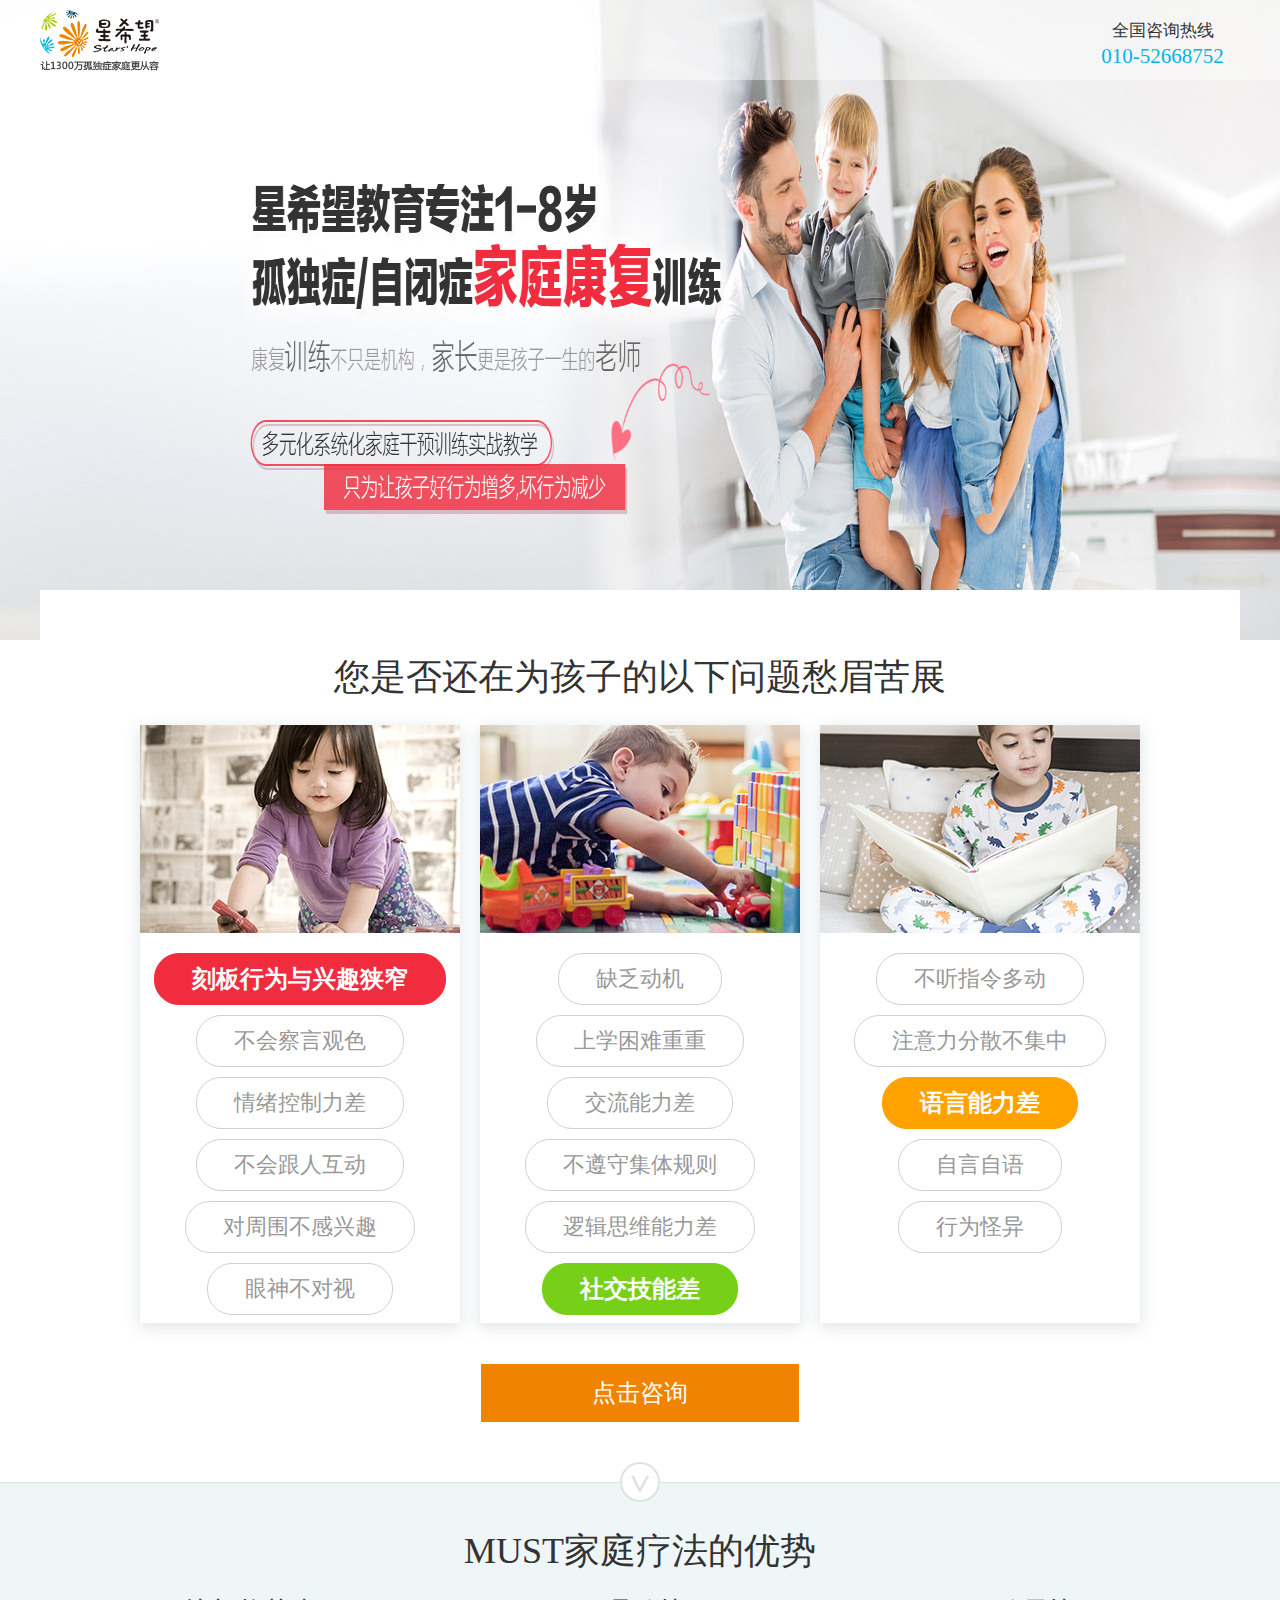
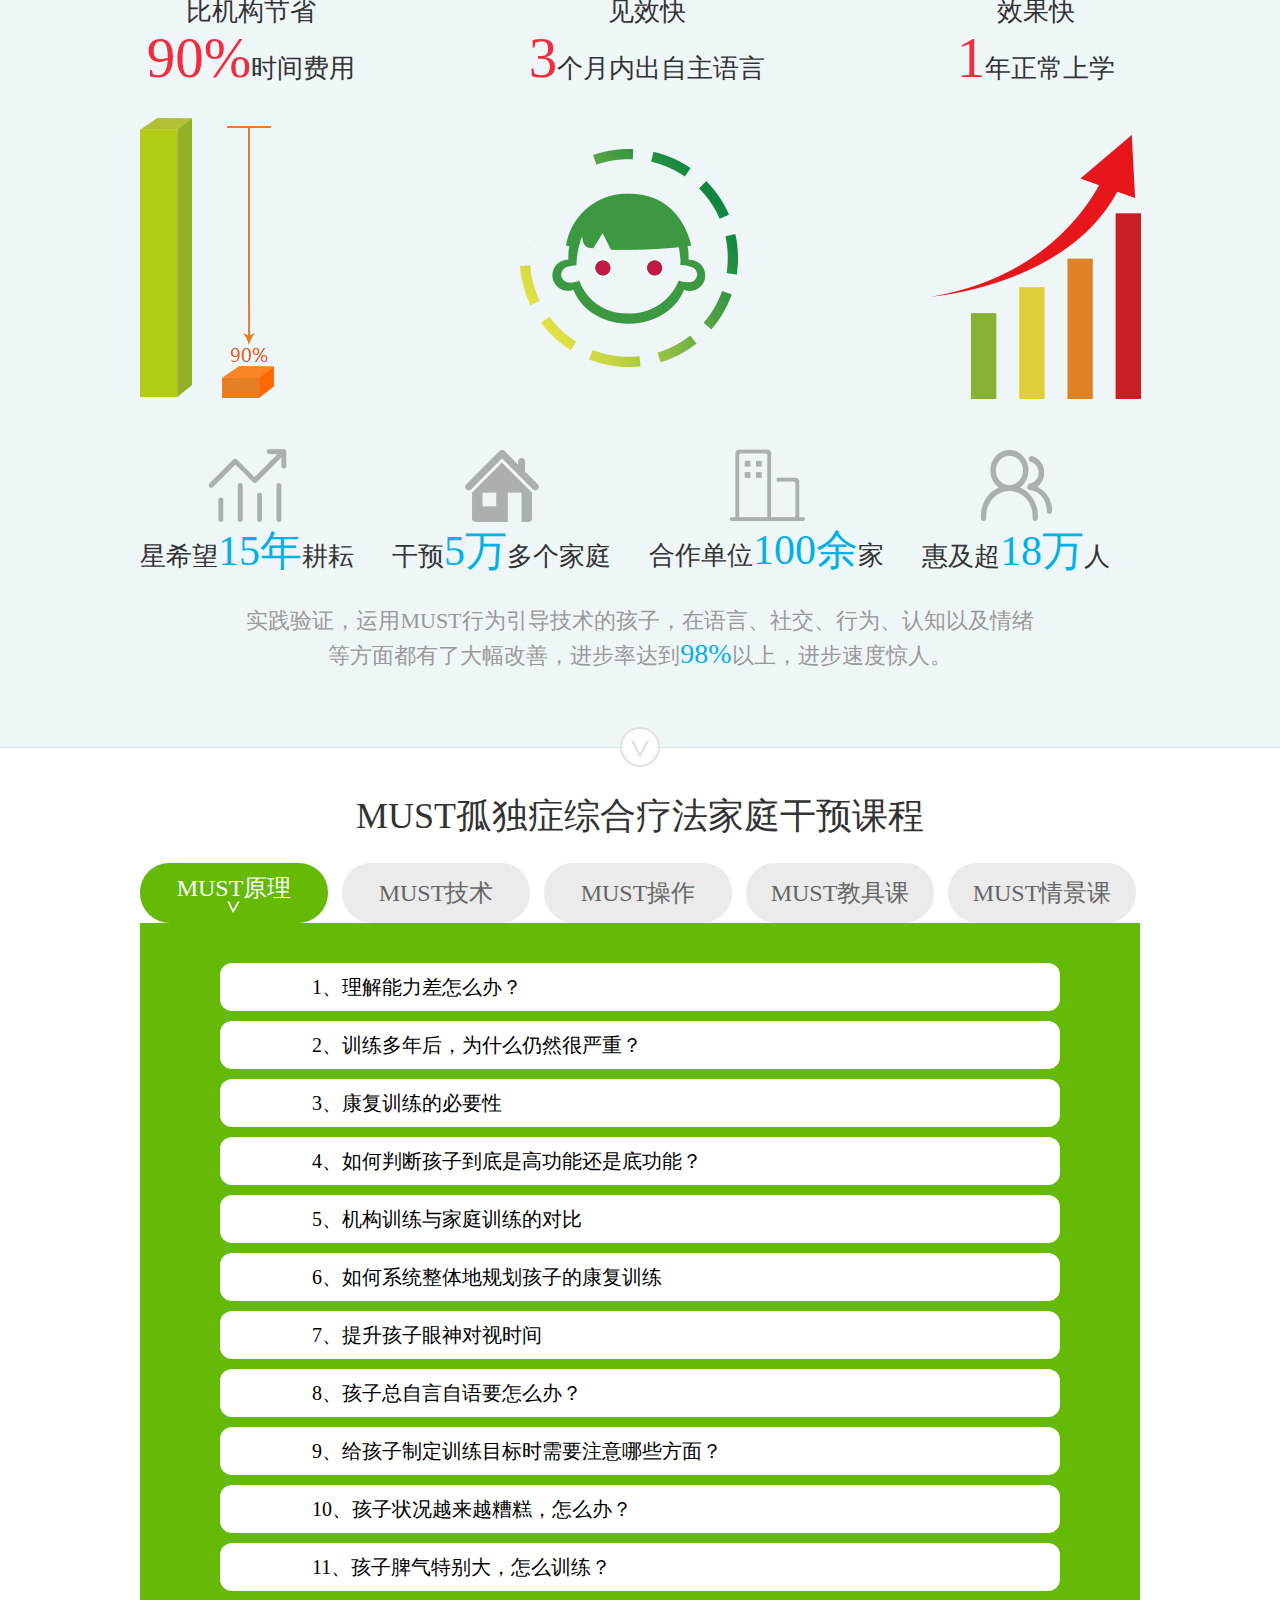
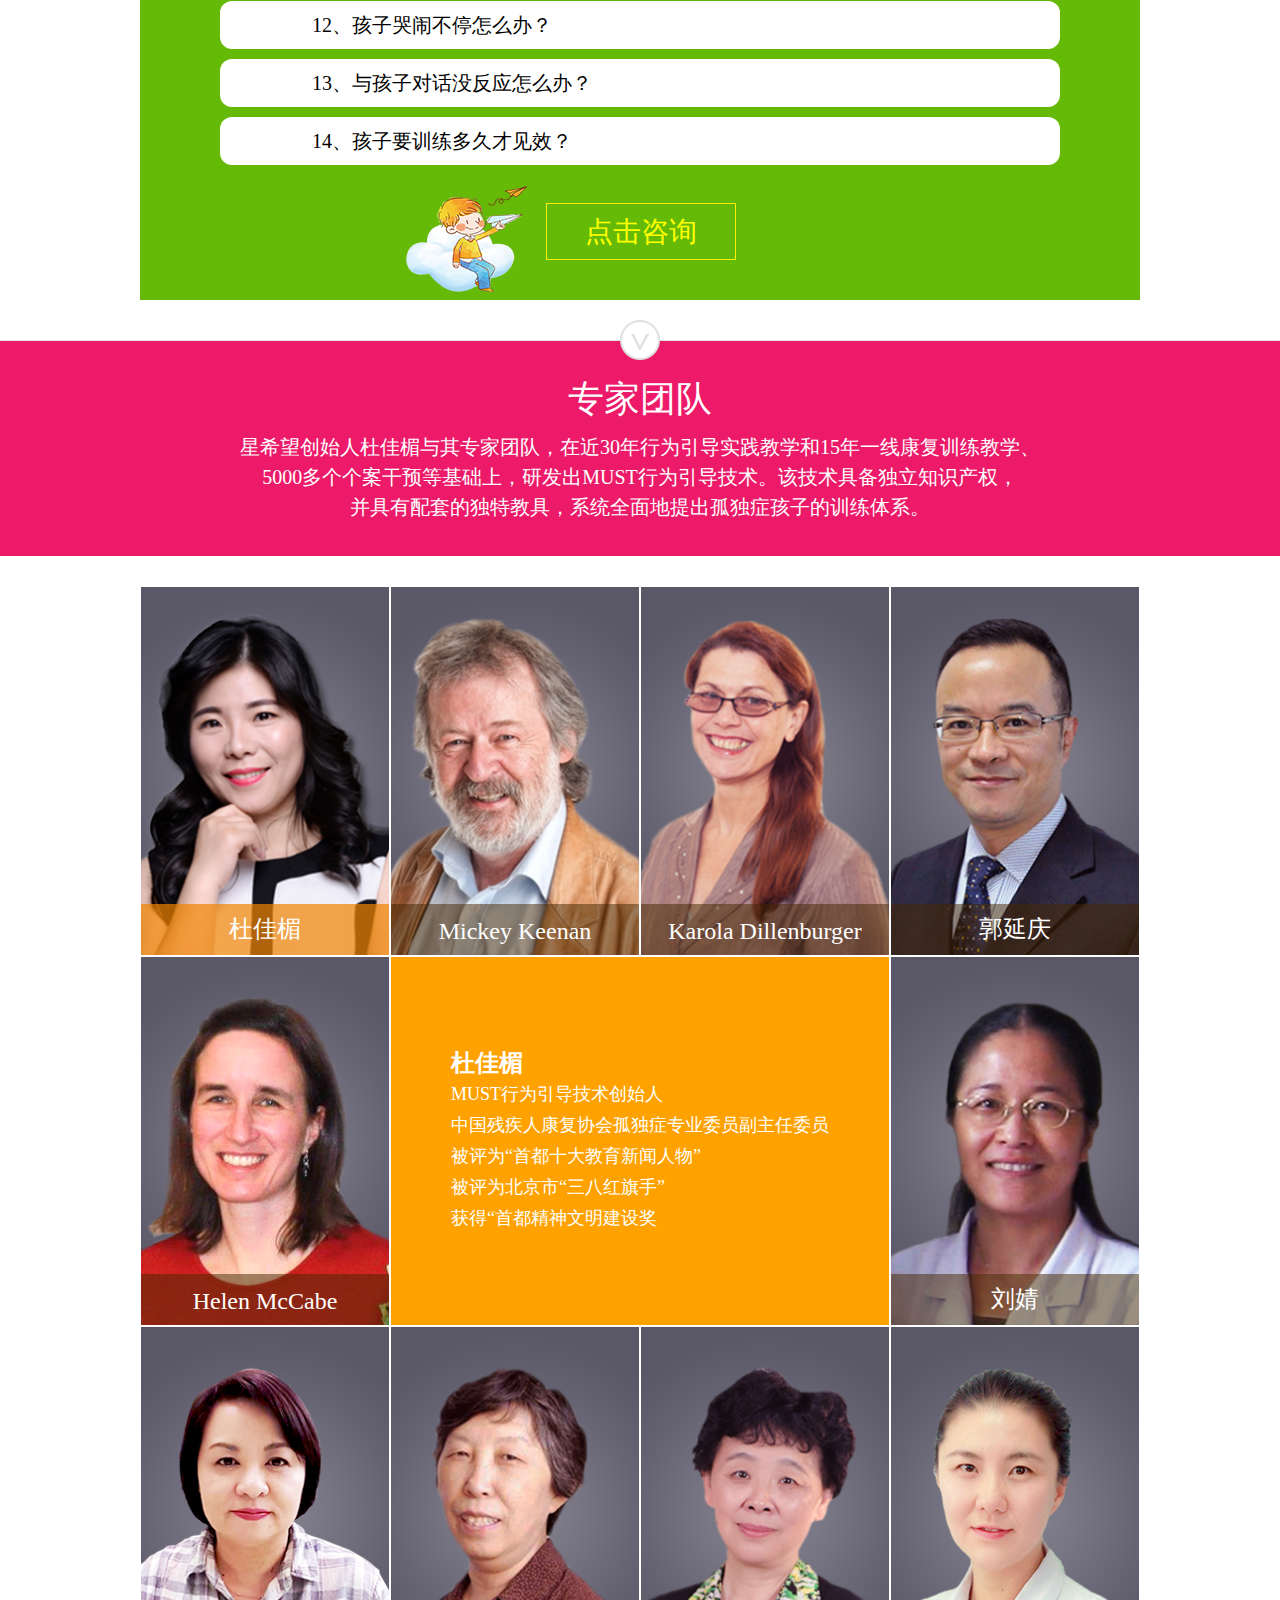
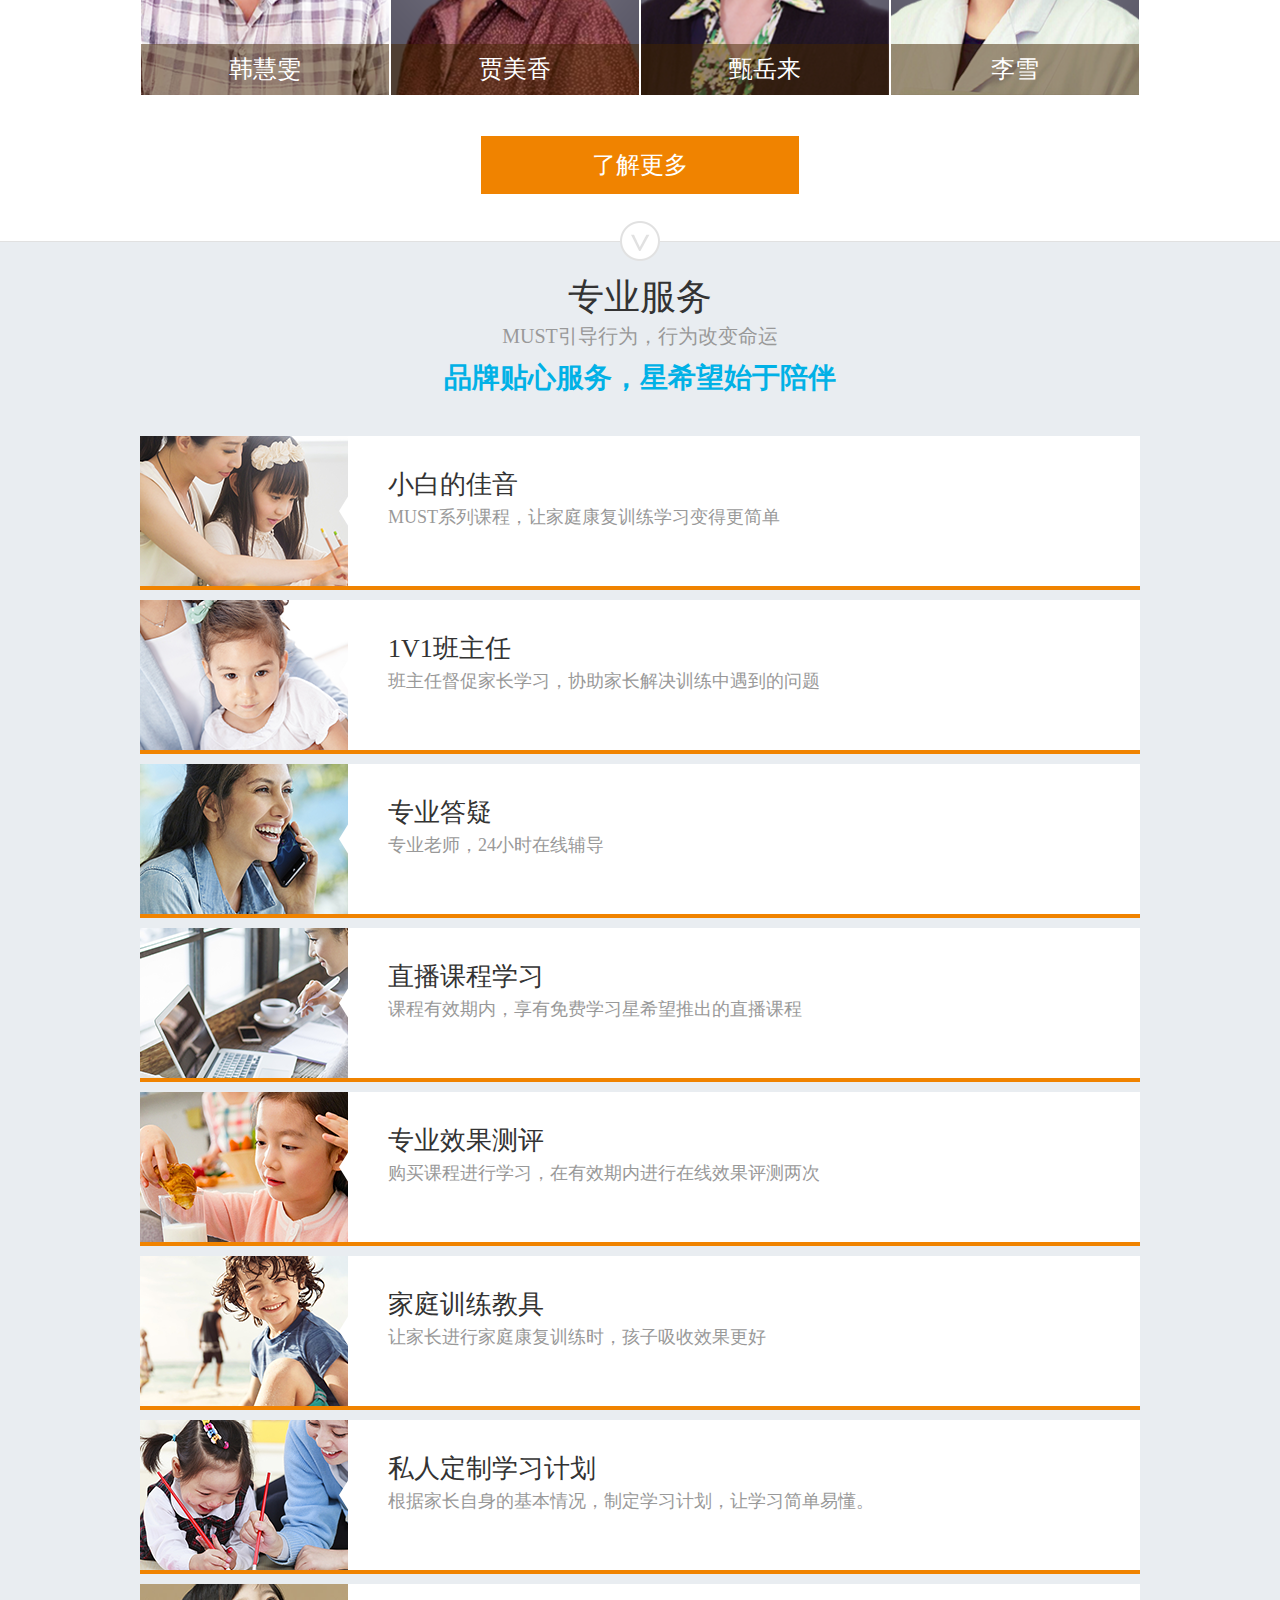
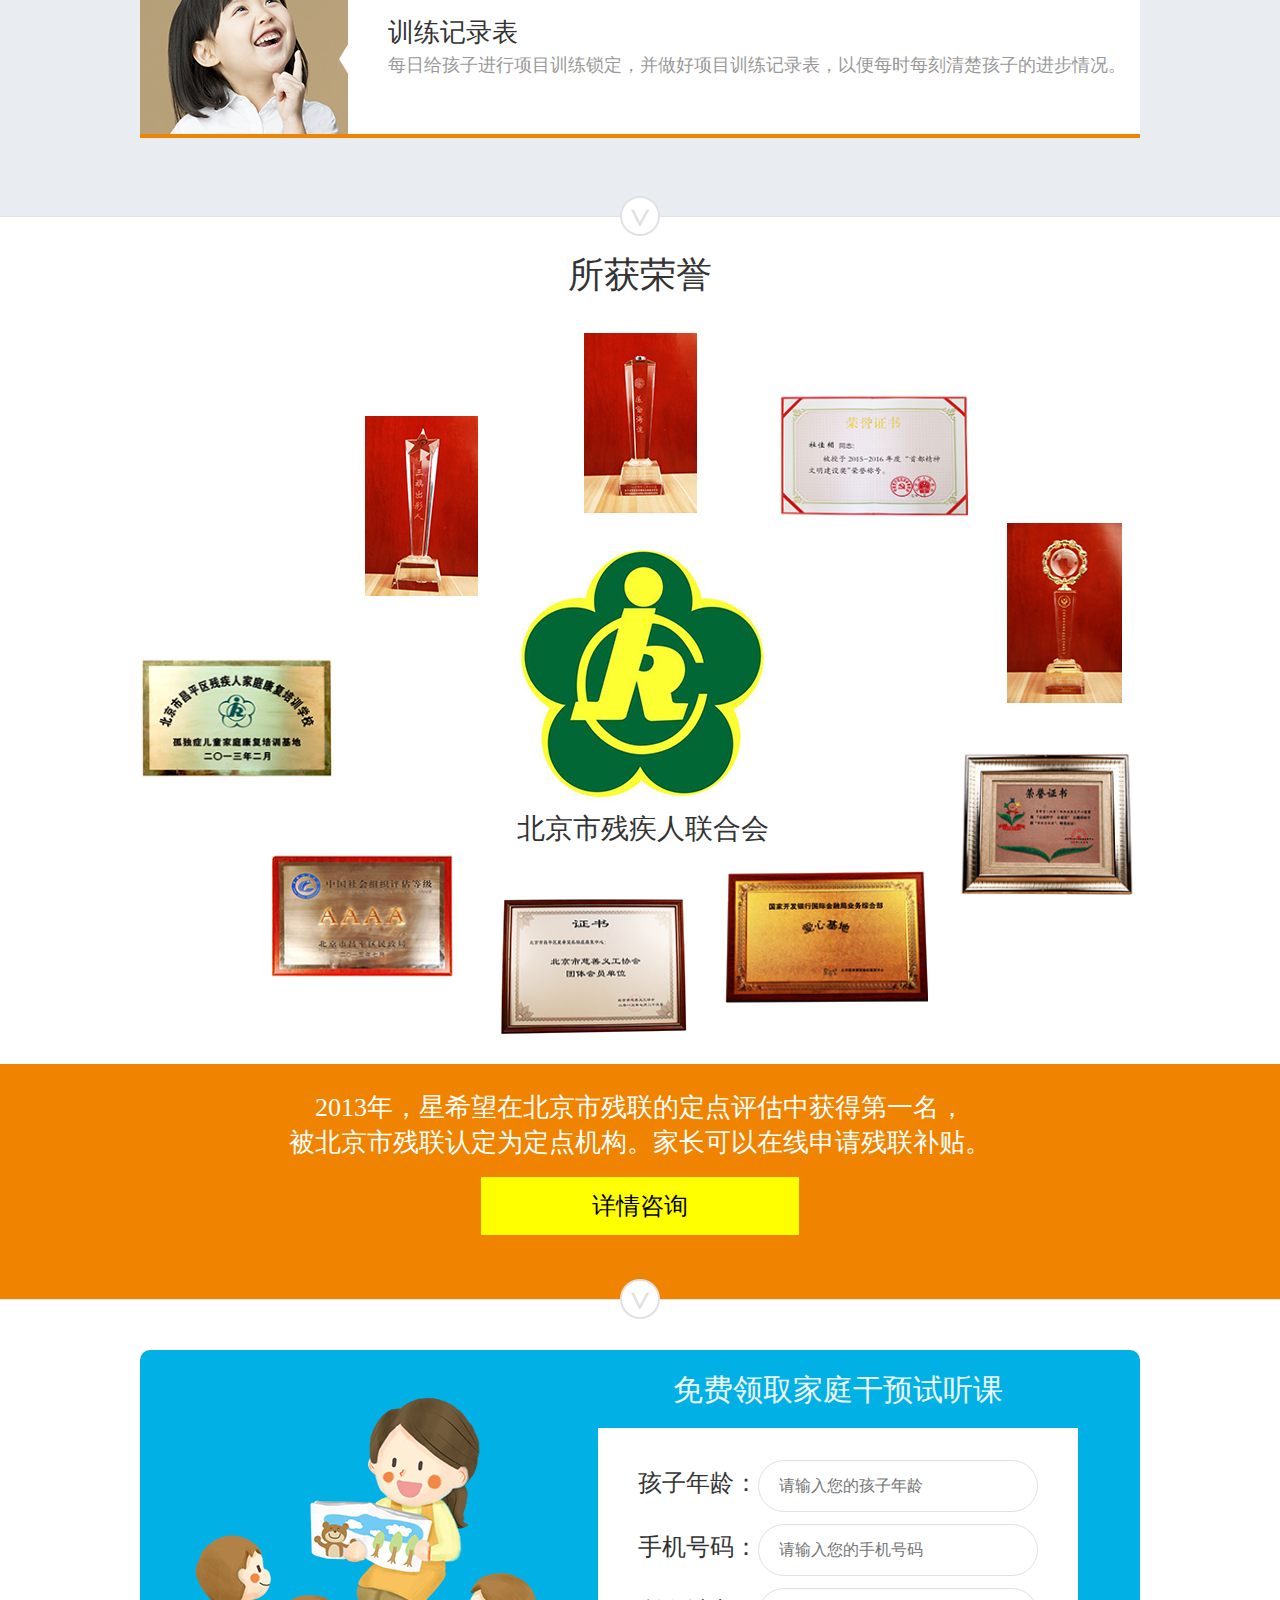
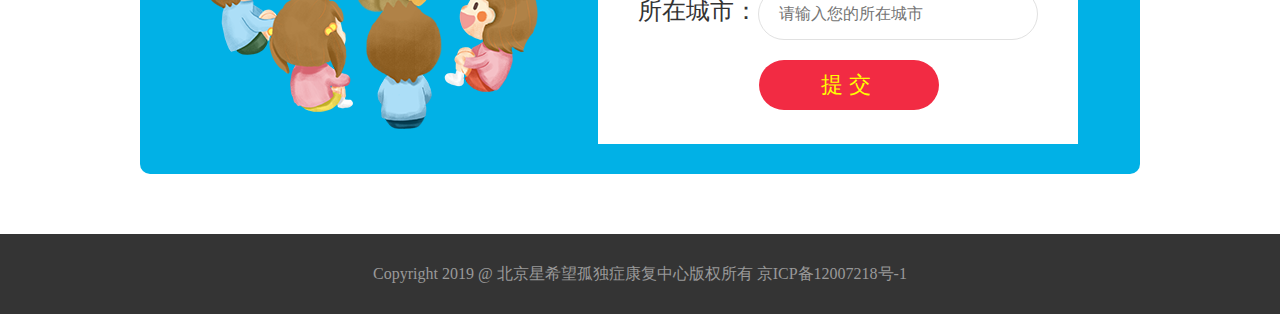
==== commit 41125492: "第二次提交" ====
--- a/index.html
+++ b/index.html
@@ -48,7 +48,7 @@
                         <img src="/images/problem.png" alt="">
                     </div>
                     <div class="p-text">
-                        <p class="red">刻板行为与兴趣狭窄</p>
+                        <p class="red active">刻板行为与兴趣狭窄</p>
                         <p>不会察言观色</p>
                         <p>情绪控制力差</p>
                         <p>不会跟人互动</p>
@@ -66,7 +66,7 @@
                         <p> 交流能力差</p>
                         <p>不遵守集体规则</p>
                         <p>逻辑思维能力差</p>
-                        <p class="green">社交技能差</p>
+                        <p class="green active">社交技能差</p>
                     </div>
                 </li>
                 <li>
@@ -76,7 +76,7 @@
                     <div class="p-text">
                         <p>不听指令多动</p>
                         <p>注意力分散不集中</p>
-                        <p class="yellow">语言能力差</p>
+                        <p class="yellow active">语言能力差</p>
                         <p>自言自语</p>
                         <p>行为怪异</p>
                     </div>
@@ -95,19 +95,25 @@
                     <div class="adv-txt">
                         比机构节省<br/><span>90%</span>时间费用
                     </div>
-                    <div class="adv-img"></div>
+                    <div class="adv-img">
+                        <img src="/images/adv.png" alt="">
+                    </div>
                 </li>
                 <li class="adv-li2">
                     <div class="adv-txt">
                         见效快<br/><span>3</span>个月内出自主语言
                     </div>
-                    <div class="adv-img"></div>
+                    <div class="adv-img">
+                        <img src="/images/adv2.png" alt="">
+                    </div>
                 </li>
                 <li class="adv-li3">
                     <div class="adv-txt">
                         效果快<br/><span>1</span>年正常上学
                     </div>
-                    <div class="adv-img"></div>
+                    <div class="adv-img">
+                        <img src="/images/adv3.png" alt="">
+                    </div>
                 </li>
             </ul>
             <ul class="adv-list2">
@@ -128,8 +134,9 @@
                     <p>惠及超<span>18万</span>人</p>
                 </li>
             </ul>
-            <div class="adv-footer">实践验证，运用MUST行为引导技术的孩子，在语言、社交、行为、认知以及情绪等方面
-                    都有了大幅改善，进步率达到<span>98%</span>以上，进步速度惊人。
+            <div class="adv-footer">
+                实践验证，运用MUST行为引导技术的孩子，在语言、社交、行为、认知以及情绪<br/>
+                等方面都有了大幅改善，进步率达到<span>98%</span>以上，进步速度惊人。
             </div>
             <div class="circle"></div>
         </div>
@@ -239,6 +246,7 @@
                 <a href="https://tb.53kf.com/code/client/10182209/1" target="_blank" class="course-btn">点击咨询</a>
                 <p class="course-bg"></p>   
             </div>
+            <div class="circle"></div>
         </div>
     </div>
     <!-- 专家团队 -->
@@ -252,7 +260,7 @@
         <div class="content">
             
             <ul class="expert-list clearfix">
-                    <li>
+                    <li class="show-f">
                         <div class="img">
                             <img src="/images/1.png" alt="">  
                         </div>
@@ -270,7 +278,7 @@
                             Mickey Keenan
                         </p>
                     </li>
-                    <li class="show-f">
+                    <li>
                         <div class="img">
                             <img src="/images/3.png" alt="">   
                         </div>
@@ -344,7 +352,7 @@
                     </li>
             </ul>
             <div class="expert-c">
-                <div>
+                <div class="show-c">
                     <h3>杜佳楣</h3>
                     <p>MUST行为引导技术创始人</p>
                     <p>中国残疾人康复协会孤独症专业委员副主任委员</p>
@@ -359,7 +367,7 @@
                     <p>曾获2008年度行为分析</p>
                     <p>发展协会公共服务奖</p>
                 </div>
-                <div class="show-c">
+                <div>
                     <h3> Karola Dillenburger</h3>
                     <p> 博士生导师</p>
                     <p>英国贝尔法斯特女王大学教育</p>
@@ -490,8 +498,7 @@
                     </div> 
                     <div class="text fr">
                         <h4>训练记录表</h4>
-                        <p>每日给孩子进行项目训练锁定，并做好项目训练记录表，以便每时每刻清楚<br/>
-                                孩子的进步情况。</p>
+                        <p>每日给孩子进行项目训练锁定，并做好项目训练记录表，以便每时每刻清楚孩子的进步情况。</p>
                     </div>
                 </li>
             </ul>
--- a/css/index.css
+++ b/css/index.css
@@ -142,6 +142,7 @@
 }
 body {
   background: #fff;
+  font-size: 16px;
 }
 .header-b {
   width: 100%;
@@ -179,7 +180,7 @@
   width: 100%;
   background: #fff;
   position: relative;
-  border: 1px solid #e1e1e1;
+  border-bottom: 1px solid #e1e1e1;
 }
 .problem .content3 {
   height: 892px;
@@ -236,23 +237,22 @@
   color: #999999;
   display: inline-block;
 }
-.problem .pro-list li .p-text .red {
-  font-size: 24px;
-  background: #f12c3e;
-  color: #fff;
-  font-weight: bold;
-}
-.problem .pro-list li .p-text .green {
-  background: #77d018;
+.problem .pro-list li .p-text .active {
   color: #fff;
   font-weight: bold;
   font-size: 24px;
 }
+.problem .pro-list li .p-text .red {
+  background: #f12c3e;
+  border: solid 1px #f12c3e;
+}
+.problem .pro-list li .p-text .green {
+  background: #77d018;
+  border: solid 1px #77d018;
+}
 .problem .pro-list li .p-text .yellow {
   background: #ffa200;
-  color: #fff;
-  font-weight: bold;
-  font-size: 24px;
+  border: solid 1px #ffa200;
 }
 .problem .pro-btn {
   display: block;
@@ -285,7 +285,7 @@
   padding-top: 50px;
   background-color: #eff6f8;
   position: relative;
-  border: 1px solid #e1e1e1;
+  border-bottom: 1px solid #e1e1e1;
 }
 .advantage .adv-h {
   text-align: center;
@@ -321,8 +321,10 @@
 .advantage .adv-list .adv-li .adv-img {
   width: 134px;
   height: 280px;
-  background: url(../images/adv.png);
-  background-size: 100% 100%;
+}
+.advantage .adv-list .adv-li .adv-img img {
+  width: 100%;
+  height: 100%;
 }
 .advantage .adv-list .adv-li2 {
   width: 254px;
@@ -330,9 +332,11 @@
 .advantage .adv-list .adv-li2 .adv-img {
   width: 218px;
   height: 218px;
-  background: url(../images/adv2.png);
-  background-size: 100% 100%;
   margin-top: 58px;
+}
+.advantage .adv-list .adv-li2 .adv-img img {
+  width: 100%;
+  height: 100%;
 }
 .advantage .adv-list .adv-li3 {
   width: 208px;
@@ -340,9 +344,11 @@
 .advantage .adv-list .adv-li3 .adv-img {
   width: 209px;
   height: 264px;
-  background: url(../images/adv3.png);
-  background-size: 100% 100%;
   margin-top: 44px;
+}
+.advantage .adv-list .adv-li3 .adv-img img {
+  width: 100%;
+  height: 100%;
 }
 .advantage .adv-list2 {
   margin-top: 50px;
@@ -394,18 +400,22 @@
   color: #01b1e6;
 }
 .advantage .adv-footer {
-  width: 858px;
   height: 70px;
   font-size: 22px;
   line-height: 33px;
   color: #999999;
   text-align: center;
 }
+.advantage .adv-footer span {
+  font-size: 28px;
+  color: #01b1e6;
+}
 .course {
   width: 100%;
   background: #fff;
-  padding-top: 50px;
-  margin-bottom: 40px;
+  padding: 50px 0 40px;
+  position: relative;
+  border-bottom: 1px solid #e1e1e1;
 }
 .course .course-h {
   font-size: 36px;
@@ -506,7 +516,7 @@
   width: 100%;
   height: 1500px;
   position: relative;
-  border: 1px solid #e1e1e1;
+  border-bottom: 1px solid #e1e1e1;
 }
 .expert .expert-h {
   width: 100%;
@@ -619,7 +629,7 @@
   padding-top: 37px;
   background-color: #e9edf1;
   position: relative;
-  border: 1px solid #e1e1e1;
+  border-bottom: 1px solid #e1e1e1;
 }
 .serve h3 {
   font-size: 36px;
@@ -681,7 +691,7 @@
   height: 1042px;
   padding-top: 40px;
   position: relative;
-  border: 1px solid #e1e1e1;
+  border-bottom: 1px solid #e1e1e1;
 }
 .honor .honor-h {
   font-size: 36px;
@@ -889,8 +899,10 @@
 }
 @media screen and (max-width: 1024px) {
   html {
+    opacity: 0;
+  }
+  body {
     font-size: .1rem;
-    opacity: 0;
   }
   .content {
     width: 6rem;
@@ -903,8 +915,6 @@
   .header-b {
     width: 100%;
     height: 3.85rem;
-    background: url(../images/banner.png);
-    background-size: 100% 100%;
   }
   .header-b .header {
     width: 100%;
@@ -914,16 +924,14 @@
     width: .74rem;
     height: .36rem;
     margin-top: .06rem;
-    background: url(../images/logo.png);
-    background-size: 100% 100%;
   }
   .header-b .header .contact {
-    width: 1rem;
+    width: 1.2rem;
     margin-top: .12rem;
   }
   .header-b .header .contact .p1 {
     font-size: .1rem;
-    line-height: .14rem;
+    line-height: .16rem;
   }
   .header-b .header .contact .p2 {
     font-size: .12rem;
@@ -934,8 +942,6 @@
   .problem .content3 {
     width: 7.2rem;
     height: 5.25rem;
-    background: #fff;
-    position: absolute;
     top: -0.3rem;
     left: 50%;
     margin-left: -3.6rem;
@@ -943,80 +949,455 @@
   .problem .pro-h {
     font-size: .22rem;
     line-height: .22rem;
-    color: #333333;
-    text-align: center;
     margin-top: .3rem;
   }
   .problem .pro-list {
     width: 6rem;
     margin: .19rem auto 0;
-    height: 3.55rem;
+    height: 3.6rem;
   }
   .problem .pro-list li {
-    float: left;
     margin-left: .11rem;
     width: 1.92rem;
     height: 100%;
-    background-color: #ffffff;
     box-shadow: 0px 0.04rem 0.15rem 0.01rem rgba(14, 62, 77, 0.13);
-  }
-  .problem .pro-list li:first-child {
-    margin-left: 0;
   }
   .problem .pro-list li .img {
     width: 100%;
     height: 1.26rem;
   }
-  .problem .pro-list li .img img {
-    width: 100%;
-    height: 100%;
-  }
   .problem .pro-list li .p-text {
     margin-top: .10rem;
-    text-align: center;
   }
   .problem .pro-list li .p-text p {
     height: .3rem;
     line-height: .3rem;
     padding: 0 .20rem;
-    text-align: center;
     border-radius: .15rem;
-    border: solid 1px #d1d1d1;
+    border: solid .01rem #d1d1d1;
     margin-bottom: .05rem;
     font-size: .14rem;
-    color: #999999;
-    display: inline-block;
-  }
-  .problem .pro-list li .p-text .red {
-    font-size: .16rem;
-    background: #f12c3e;
-    color: #fff;
-    font-weight: bold;
-  }
-  .problem .pro-list li .p-text .green {
-    background: #77d018;
+  }
+  .problem .pro-list li .p-text .active {
     color: #fff;
     font-weight: bold;
     font-size: .16rem;
   }
+  .problem .pro-list li .p-text .red {
+    background: #f12c3e;
+    border: solid .01rem #f12c3e;
+  }
+  .problem .pro-list li .p-text .green {
+    background: #77d018;
+    border: solid .01rem #77d018;
+  }
   .problem .pro-list li .p-text .yellow {
     background: #ffa200;
-    color: #fff;
-    font-weight: bold;
-    font-size: .16rem;
+    border: solid .01rem #ffa200;
   }
   .problem .pro-btn {
-    display: block;
     width: 1.92rem;
     height: .35rem;
-    background-color: #f08300;
     font-size: .14rem;
     line-height: .35rem;
+    bottom: .42rem;
+    left: 50%;
+    margin-left: -0.96rem;
+  }
+  .circle {
+    width: .25rem;
+    height: .25rem;
+    bottom: -0.12rem;
+    margin-left: -0.12rem;
+  }
+  .advantage {
+    height: 4.8rem;
+    padding-top: .30rem;
+  }
+  .advantage .adv-h {
+    font-size: .22rem;
+    line-height: .22rem;
+  }
+  .advantage .adv-list {
+    margin-top: .17rem;
+  }
+  .advantage .adv-list li {
+    float: left;
+    margin-left: .8rem;
+  }
+  .advantage .adv-list li .adv-txt {
+    font-size: .16rem;
+    line-height: .16rem;
+    color: #333333;
+    text-align: center;
+    margin-bottom: .17rem;
+  }
+  .advantage .adv-list li .adv-txt span {
+    font-size: .34rem;
+    line-height: .40rem;
+    color: #f12c3e;
+  }
+  .advantage .adv-list li:first-child {
+    margin-left: 0;
+  }
+  .advantage .adv-list .adv-li {
+    width: 1.47rem;
+  }
+  .advantage .adv-list .adv-li .adv-img {
+    width: .80rem;
+    height: 1.67rem;
+  }
+  .advantage .adv-list .adv-li2 {
+    width: 1.54rem;
+  }
+  .advantage .adv-list .adv-li2 .adv-img {
+    width: 1.32rem;
+    height: 1.32rem;
+    margin-top: .34rem;
+  }
+  .advantage .adv-list .adv-li3 {
+    width: 1.37rem;
+  }
+  .advantage .adv-list .adv-li3 .adv-img {
+    width: 1.25rem;
+    height: 1.59rem;
+    margin-top: .26rem;
+  }
+  .advantage .adv-list2 {
+    margin-top: .29rem;
+    height: .80rem;
+  }
+  .advantage .adv-list2 li {
+    float: left;
+    margin-left: .16rem;
+  }
+  .advantage .adv-list2 li .a1 {
+    width: .47rem;
+    height: .46rem;
+  }
+  .advantage .adv-list2 li .a2 {
+    width: .45rem;
+    height: .45rem;
+  }
+  .advantage .adv-list2 li .a3 {
+    width: .45rem;
+    height: .44rem;
+  }
+  .advantage .adv-list2 li .a4 {
+    width: .45rem;
+    height: .43rem;
+  }
+  .advantage .adv-list2 li p {
+    font-size: .15rem;
+    line-height: .28rem;
+    margin-top: .08rem;
+  }
+  .advantage .adv-list2 li p span {
+    font-size: .25rem;
+  }
+  .advantage .adv-footer {
+    height: .45rem;
+    font-size: .14rem;
+    line-height: .20rem;
+    margin-top: .15rem;
+  }
+  .advantage .adv-footer span {
+    font-size: .16rem;
+  }
+  .course {
+    padding: .32rem 0 .42rem;
+  }
+  .course .course-h {
+    font-size: .22rem;
+    line-height: .22rem;
+  }
+  .course .tab {
+    margin-top: .15rem;
+  }
+  .course .tab .tab-menu {
+    width: 100%;
+    height: .37rem;
+  }
+  .course .tab .tab-menu li {
+    width: 1.11rem;
+    height: 100%;
+    line-height: .37rem;
+    border-radius: .18rem .18rem .18rem .18rem;
+    margin-left: .10rem;
+    font-size: .15rem;
+  }
+  .course .tab .tab-menu li i {
+    width: .08rem;
+    height: .07rem;
+    bottom: .06rem;
+    left: 50%;
+    margin-left: -0.04rem;
+  }
+  .course .tab .tab-menu .show {
+    line-height: .30rem;
+  }
+  .course .tab .tab-box {
+    padding: .23rem 0 .68rem;
+  }
+  .course .tab .tab-box ul {
+    width: 5.05rem;
+  }
+  .course .tab .tab-box ul li {
+    text-indent: .56rem;
+    margin-bottom: .05rem;
+    width: 100%;
+    height: .30rem;
+    line-height: .30rem;
+    font-size: .14rem;
+    border-radius: .08rem;
+  }
+  .course .tab .course-btn {
+    width: 1.13rem;
+    height: .35rem;
+    border: solid 1px #fff100;
+    font-size: .16rem;
+    line-height: .35rem;
+    bottom: .20rem;
+    left: 50%;
+    margin-left: -0.56rem;
+  }
+  .course .tab .course-bg {
+    width: .72rem;
+    height: .63rem;
+    bottom: .06rem;
+    left: 1.60rem;
+  }
+  .expert {
+    width: 100%;
+    height: 9.05rem;
+  }
+  .expert .expert-h {
+    width: 100%;
+    height: 1.04rem;
+    padding-top: .30rem;
+    font-size: .14rem;
+    line-height: .20rem;
+  }
+  .expert .expert-h h3 {
+    font-size: .22rem;
+    line-height: .22rem;
+    margin-bottom: .07rem;
+  }
+  .expert .expert-list {
+    width: 100%;
+    height: 6.66rem;
+    margin: .09rem auto .18rem;
+  }
+  .expert .expert-list li {
+    width: 1.5rem;
+    height: 2.23rem;
+    border: none;
+  }
+  .expert .expert-list li .title {
+    padding: .10rem 0;
+    font-size: .15rem;
+  }
+  .expert .expert-list li .mask2 {
+    height: .33rem;
+  }
+  .expert .expert-list .ml {
+    margin-left: 3rem;
+  }
+  .expert .expert-c {
+    width: 3rem;
+    height: 2.23rem;
+    top: 3.66rem;
+    left: 50%;
+    margin-left: -1.5rem;
+    border: none;
+  }
+  .expert .expert-c div {
+    padding: .48rem .24rem 0 .24rem;
+    font-size: .12rem;
+    line-height: .20rem;
+  }
+  .expert .expert-c div h3 {
+    font-size: .16rem;
+  }
+  .expert .expert-btn {
+    width: 1.92rem;
+    height: .36rem;
+    line-height: .36rem;
+    font-size: .14rem;
+    color: #ffffff;
+    display: block;
+    margin: 0 auto;
+  }
+  .serve {
+    width: 100%;
+    height: 9.04rem;
+    padding-top: .32rem;
+  }
+  .serve h3 {
+    font-size: .22rem;
+    line-height: .22rem;
+  }
+  .serve .serve-h {
+    font-size: .12rem;
+    line-height: .12rem;
+    margin: .07rem 0 .09rem;
+  }
+  .serve .serve-h2 {
+    font-size: .16rem;
+    line-height: .16rem;
+  }
+  .serve .serve-list {
+    width: 100%;
+    height: 7.84rem;
+    margin-top: .18rem;
+  }
+  .serve .serve-list li {
+    width: 100%;
+    height: .90rem;
+    border-bottom: 0.04rem solid #f08300;
+    margin-bottom: .06rem;
+  }
+  .serve .serve-list li .img {
+    width: 1.25rem;
+    height: .90rem;
+  }
+  .serve .serve-list li .img img {
+    width: 100%;
+    height: 100%;
+  }
+  .serve .serve-list li .text {
+    width: 4.5rem;
+    padding-left: .25rem;
+    height: 100%;
+  }
+  .serve .serve-list li .text h4 {
+    font-size: .18rem;
+    line-height: .18rem;
+    margin: .22rem 0 .05rem;
+  }
+  .serve .serve-list li .text p {
+    font-size: .14rem;
+    line-height: .18rem;
+  }
+  .honor {
+    height: 1042px;
+    padding-top: 40px;
+    position: relative;
+    border-bottom: 1px solid #e1e1e1;
+  }
+  .honor .honor-h {
+    font-size: 36px;
+    line-height: 36px;
+    color: #333333;
+    text-align: center;
+  }
+  .honor .honor-list {
+    position: relative;
+    height: 705px;
+    margin-top: 40px;
+    margin-bottom: 26px;
+  }
+  .honor .honor-list li {
+    font-size: 28px;
+    line-height: 28px;
+    color: #333333;
+    position: absolute;
+  }
+  .honor .honor-list li img {
+    width: 100%;
+    height: 100%;
+  }
+  .honor .honor-list .h1 {
+    top: 83px;
+    left: 225px;
+    width: 113px;
+    height: 180px;
+  }
+  .honor .honor-list .h2 {
+    top: 0;
+    left: 444px;
+    width: 113px;
+    height: 180px;
+  }
+  .honor .honor-list .h3 {
+    top: 57px;
+    right: 171px;
+    width: 191px;
+    height: 129px;
+  }
+  .honor .honor-list .h4 {
+    top: 418px;
+    right: 0;
+    width: 188px;
+    height: 145px;
+  }
+  .honor .honor-list .h5 {
+    left: 357px;
+    bottom: 0;
+    width: 195px;
+    height: 141px;
+  }
+  .honor .honor-list .h6 {
+    right: 212px;
+    bottom: 30px;
+    width: 204px;
+    height: 143px;
+  }
+  .honor .honor-list .h7 {
+    left: 124px;
+    bottom: 56px;
+    width: 194px;
+    height: 136px;
+  }
+  .honor .honor-list .h8 {
+    top: 319px;
+    left: 0;
+    width: 196px;
+    height: 132px;
+  }
+  .honor .honor-list .h9 {
+    top: 190px;
+    right: 18px;
+    width: 115px;
+    height: 180px;
+  }
+  .honor .honor-list .h10 {
+    width: 244px;
+    height: 280px;
+    top: 210px;
+    left: 380px;
+  }
+  .honor .honor-list .h11 {
+    width: 255px;
+    height: 28px;
+    top: 482px;
+    left: 377px;
+  }
+  .honor .honor-footer {
+    width: 100%;
+    height: 209px;
+    padding-top: 26px;
+    background-color: #f08300;
+    position: relative;
+  }
+  .honor .honor-footer p {
+    font-size: 26px;
+    line-height: 35px;
     color: #ffffff;
     text-align: center;
+  }
+  .honor .honor-footer .honor-btn {
+    width: 318px;
+    height: 58px;
+    background-color: #ffff00;
+    font-size: 24px;
+    line-height: 58px;
+    color: #000000;
+    text-align: center;
+    display: block;
     position: absolute;
-    bottom: .42rem;
+    bottom: 64px;
     left: 50%;
-    margin-left: -0.81rem;
-  }
-}
+    margin-left: -159px;
+  }
+}
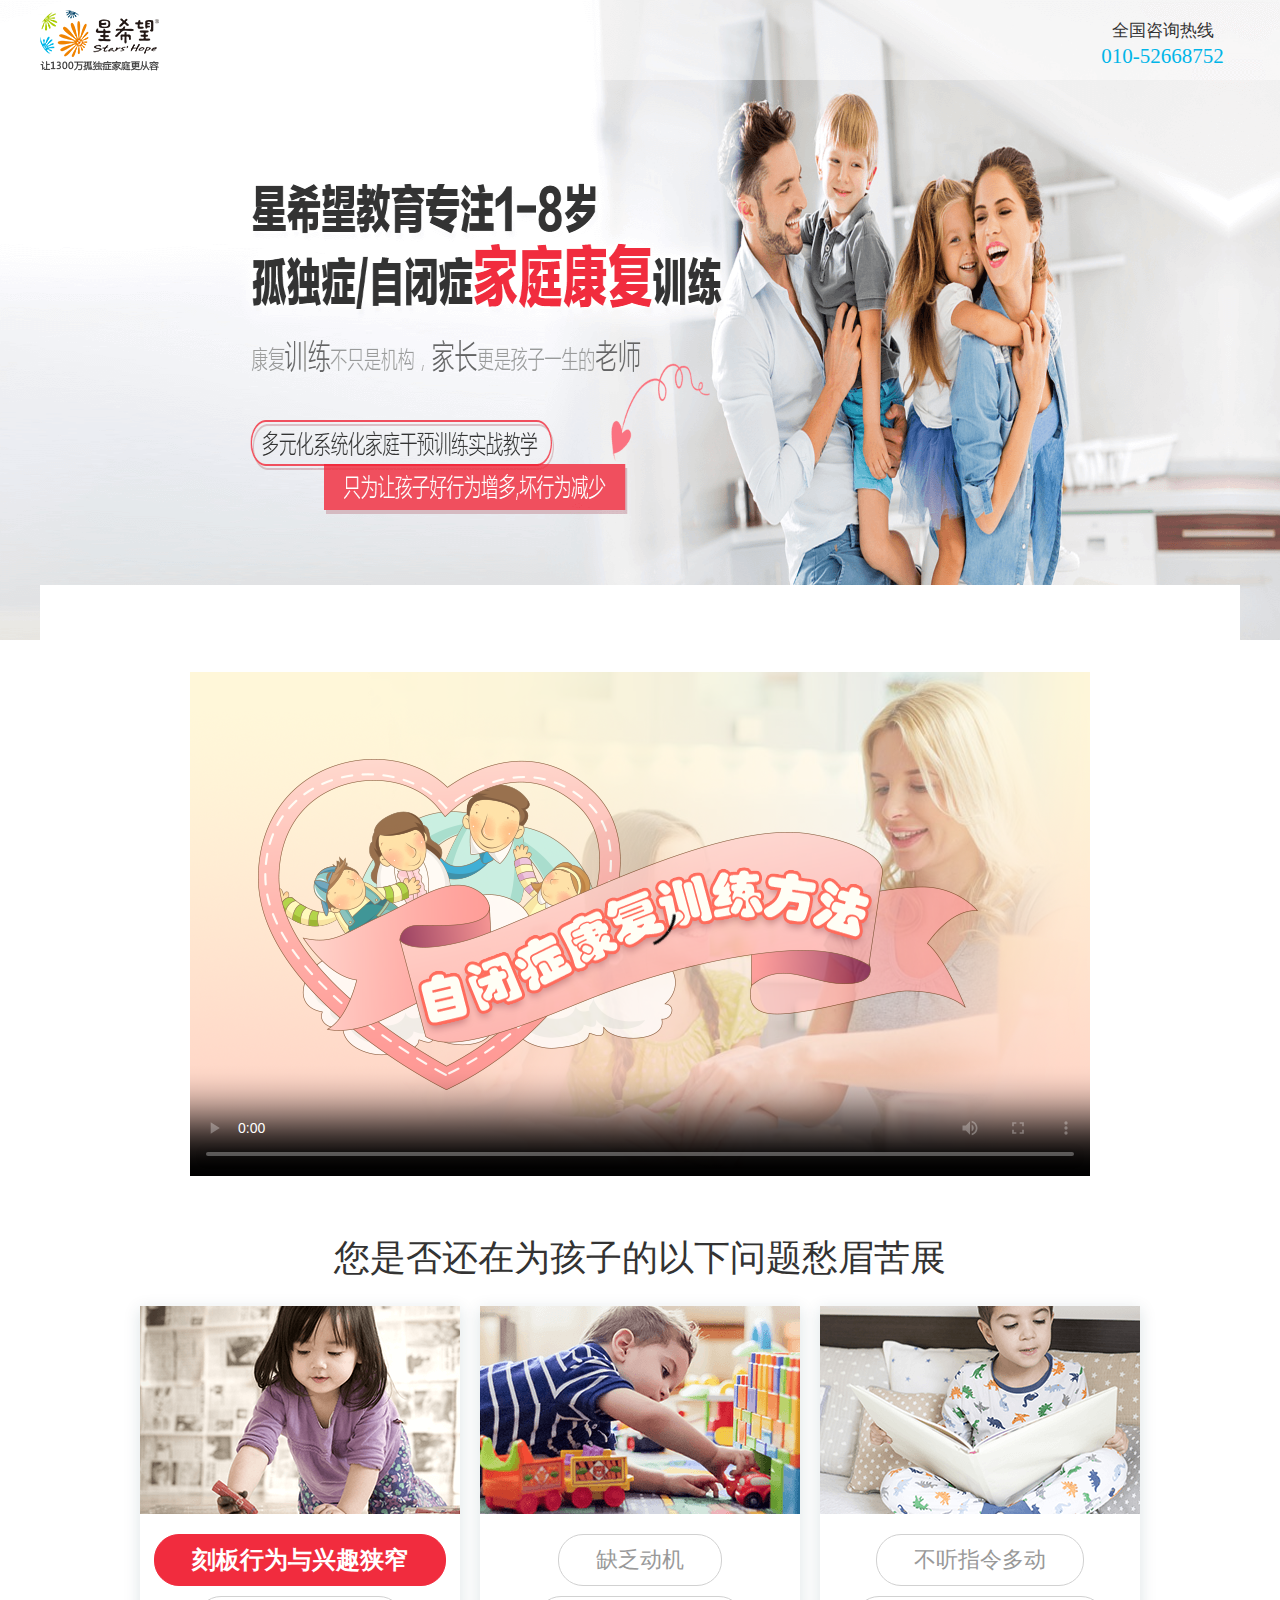
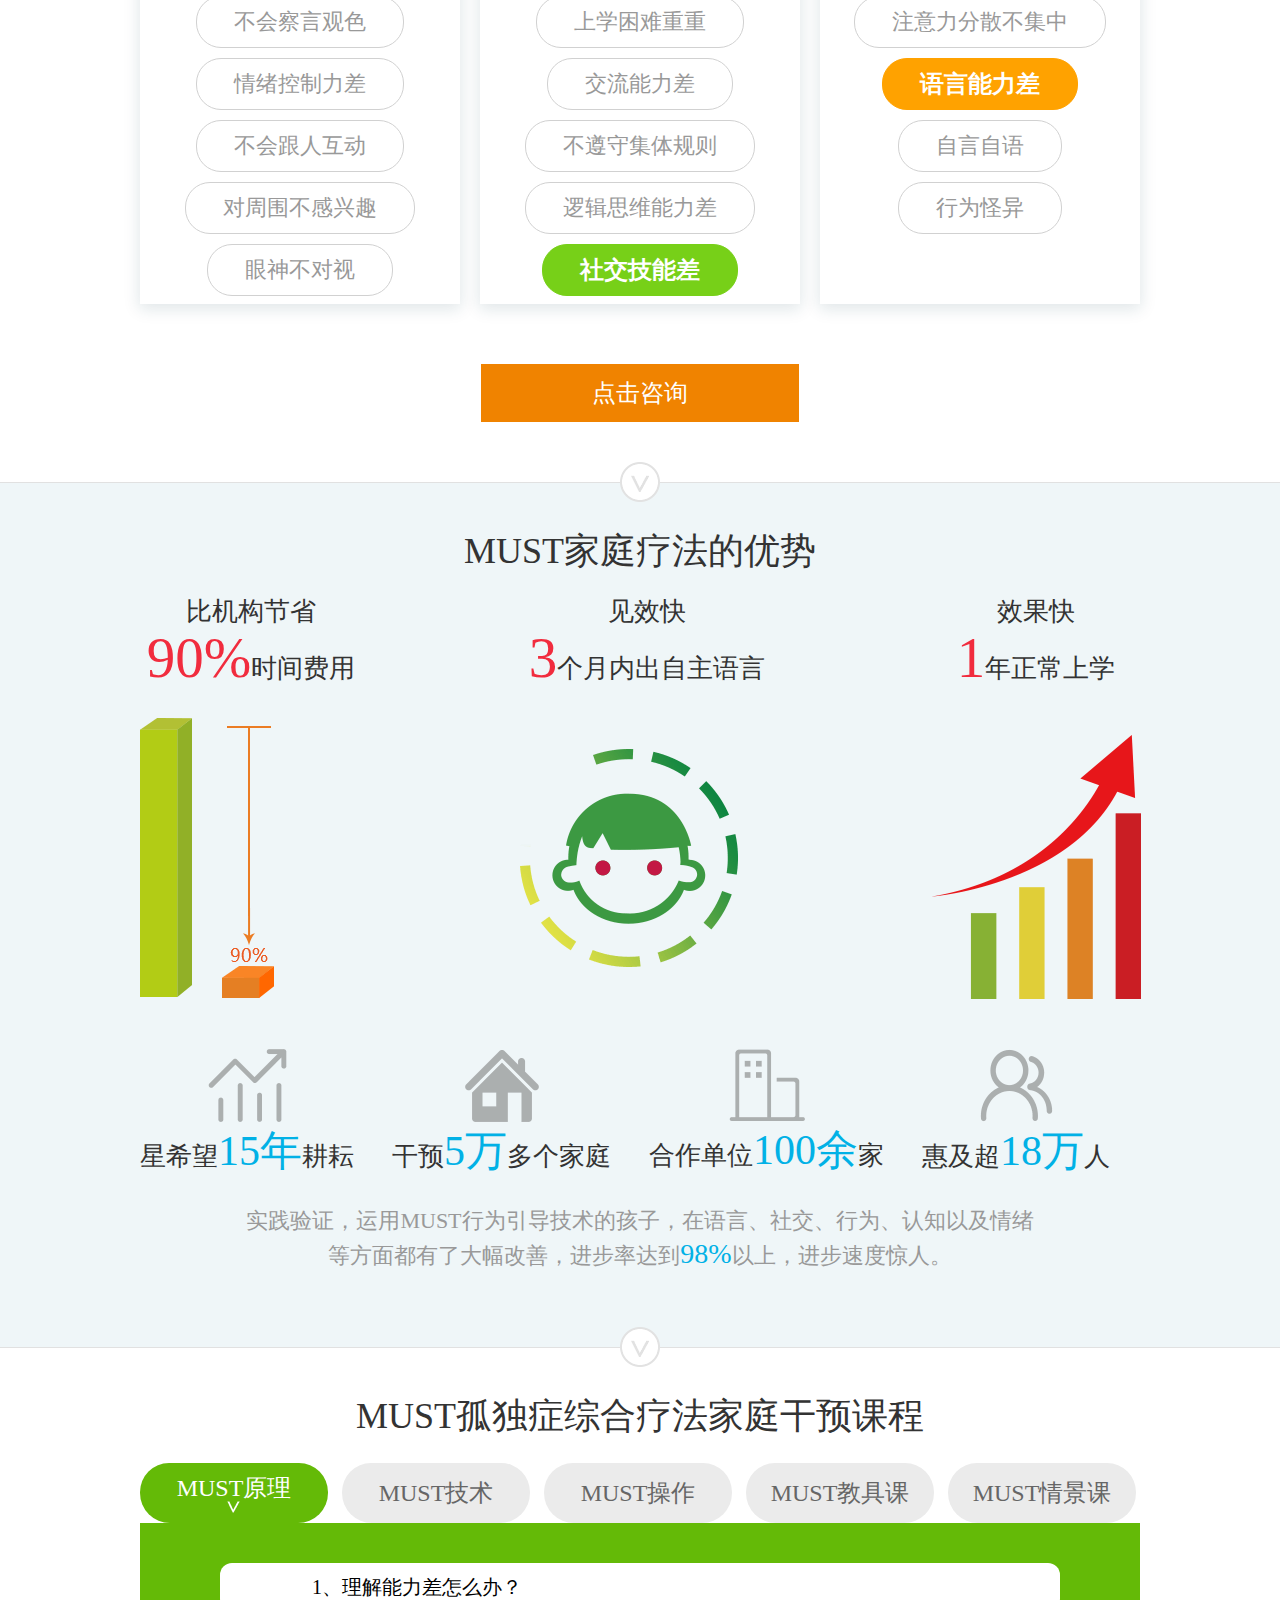
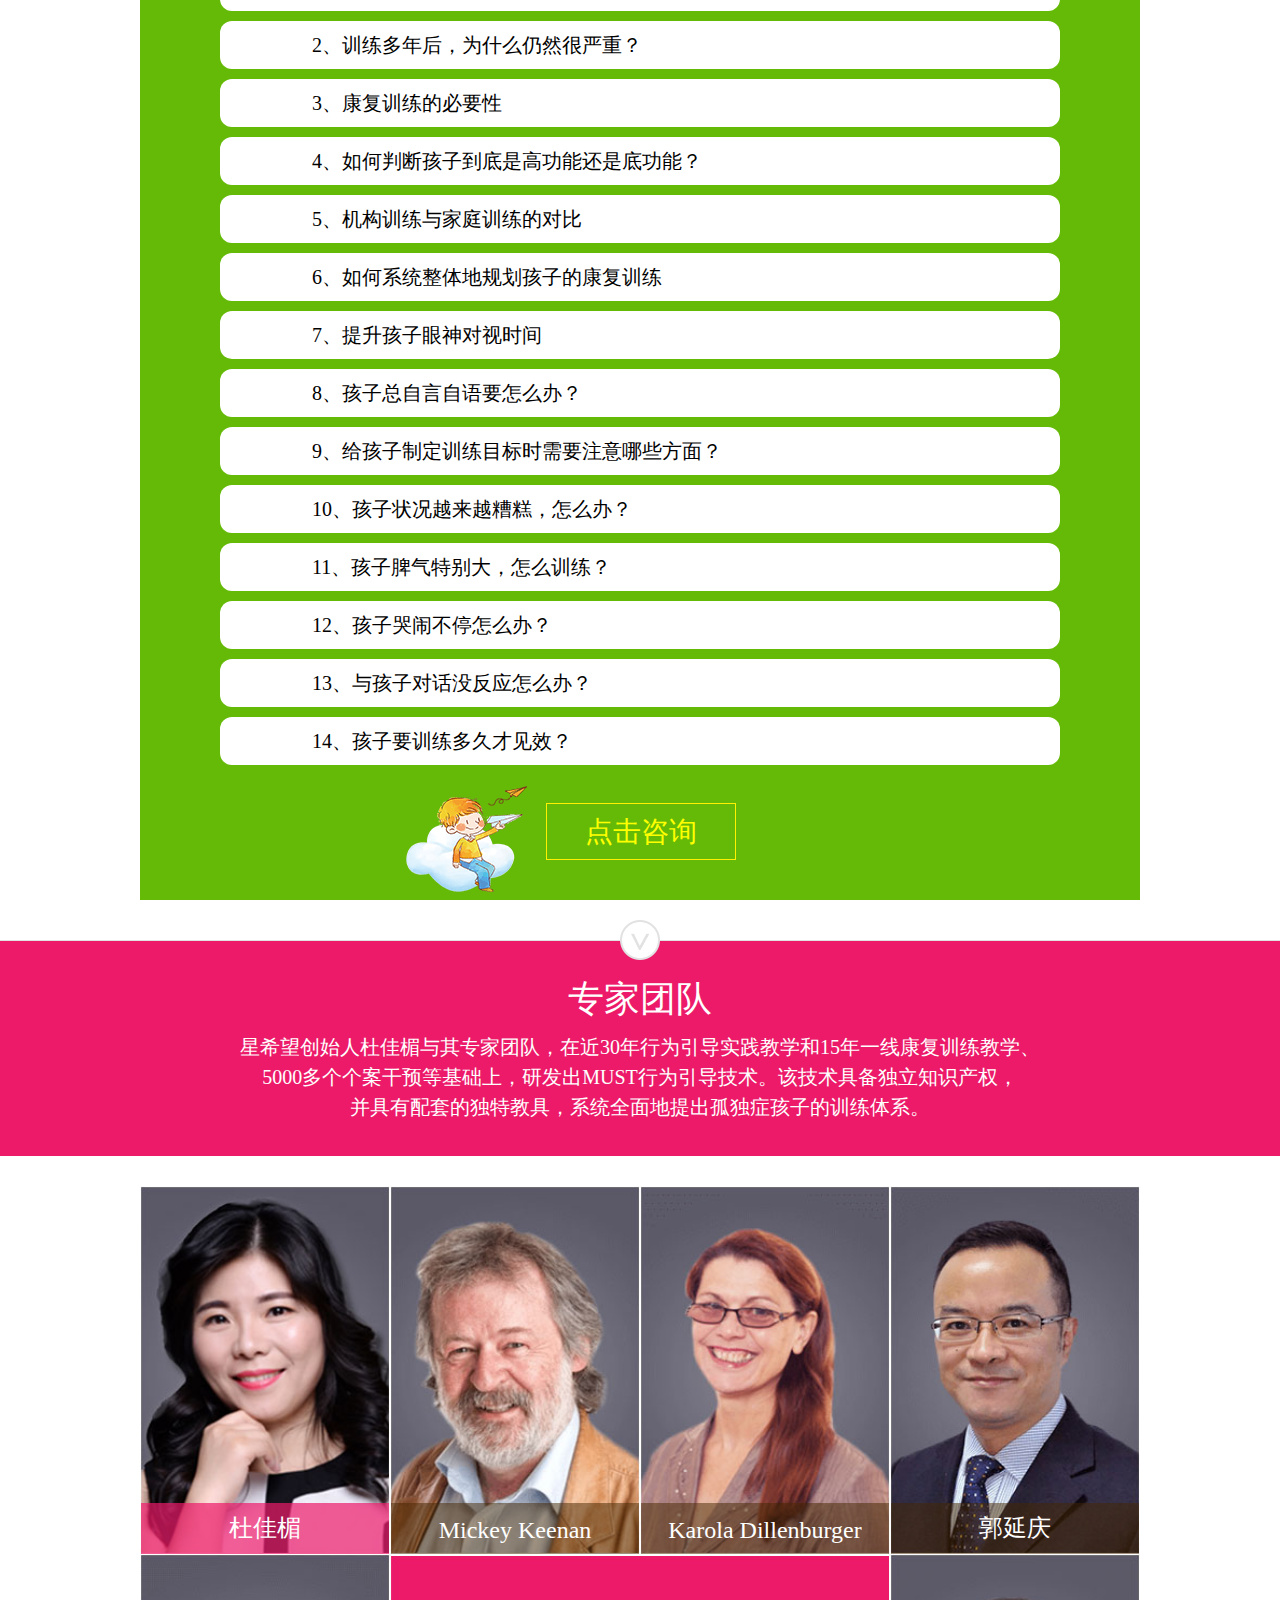
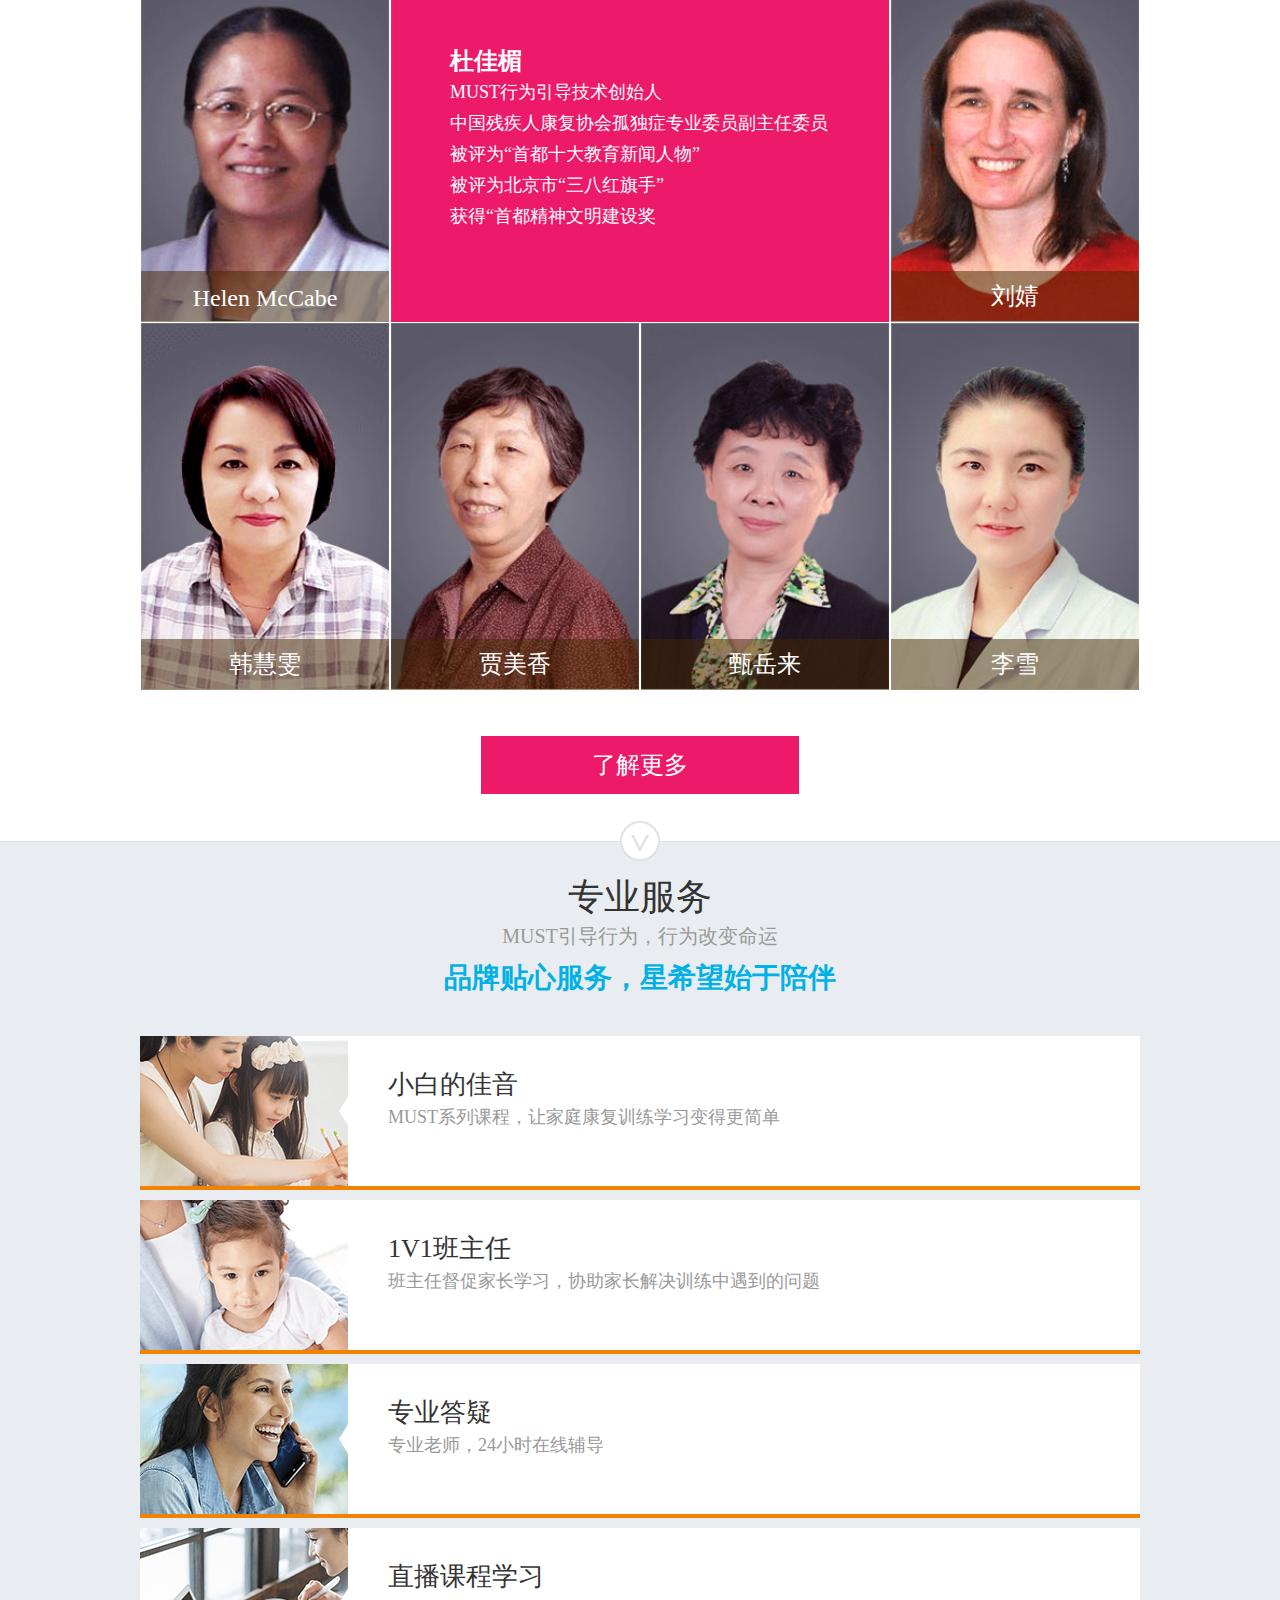
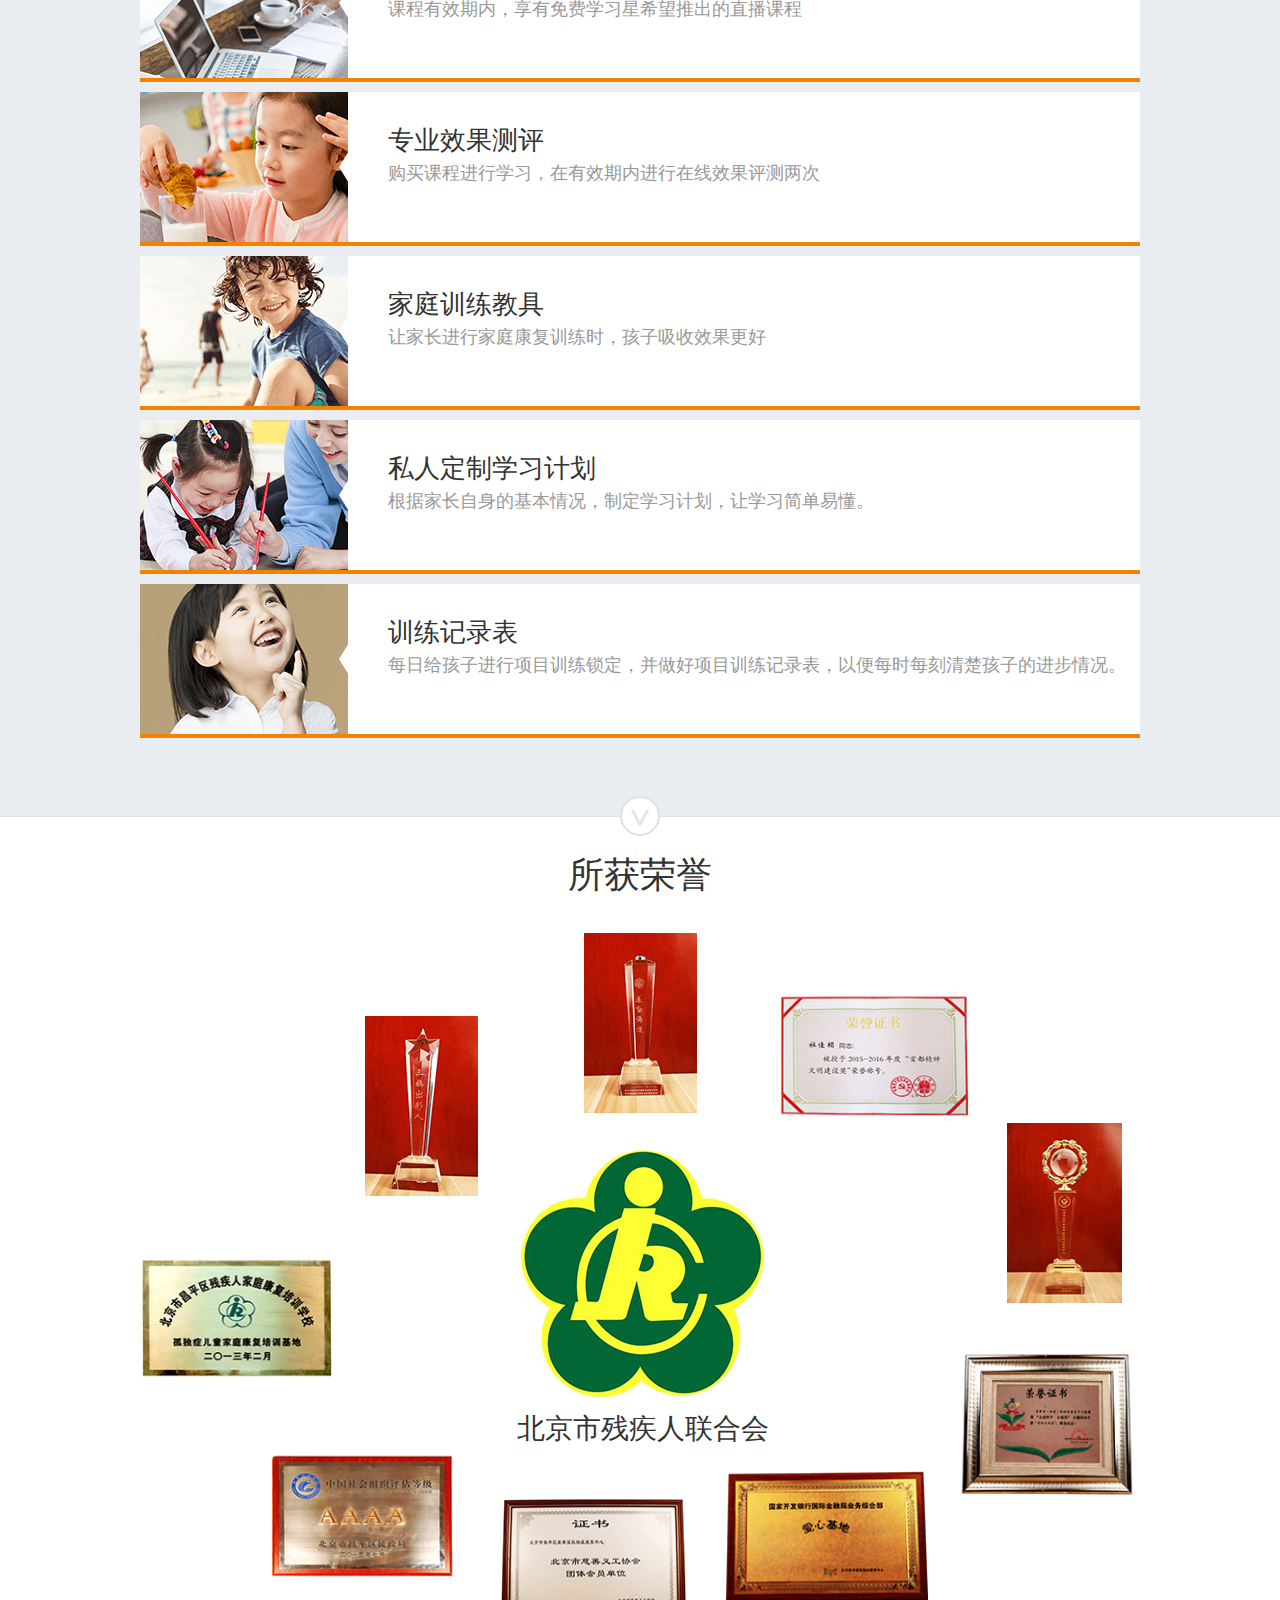
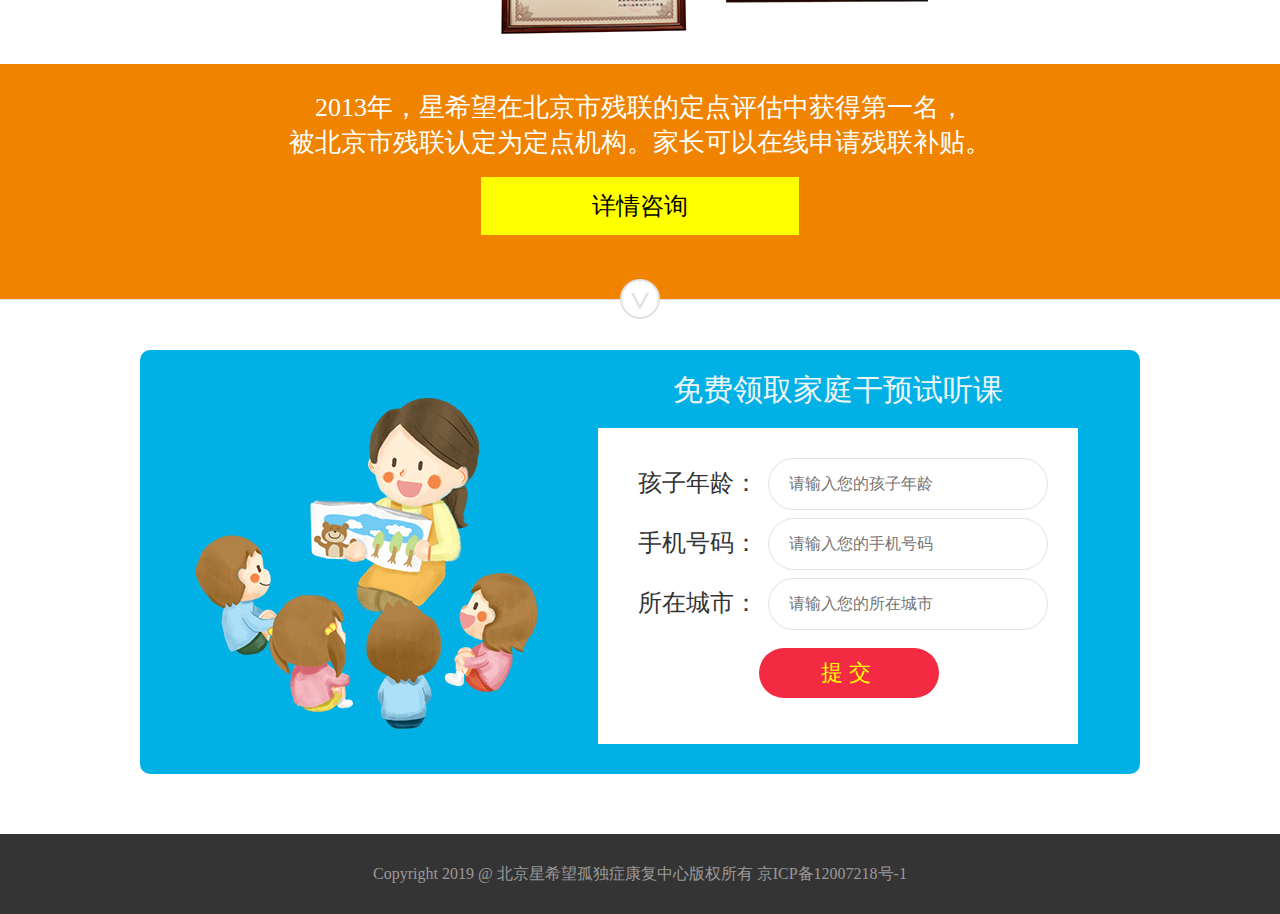
==== commit f3410866: "添加视频" ====
--- a/index.html
+++ b/index.html
@@ -4,7 +4,8 @@
     <meta charset="UTF-8">
     <meta name="viewport" content="width=device-width, initial-scale=1.0">
     <meta http-equiv="X-UA-Compatible" content="ie=edge">
-    <title>综合页面</title>
+    <meta name="description" content="希望教育成立于2011年，以“MUST行为引导技术”为核心，旗下包括 “星希望康复中心”、“星希望网校”、“MUST研发中心”三大业务板块。致力于为孤独症儿童和家庭及康复训练师，提供评估、干预、培训一体化的专业服务。">
+    <title>星希望网校_专注自闭症行业，研发自闭症家庭干预训练课程，让更多家庭更从容!</title>
     <link rel="stylesheet" href="./css/index.css">
     <script src="./js/jquery-1.11.3.js"></script>
     <script src="./js/index.js"></script>
@@ -38,9 +39,17 @@
         <!-- banner部分 -->
         <div class="banner"></div>
     </div>
+     <!-- 小视频 -->
+     <div class="attention">
+         <div class="content3">
+            <video poster="/images/video.png" id="source" type="video/mp4" controls preload autoplay  >
+                您的浏览器版本过低不支持Video标签，请您升级此浏览器。
+            </video>
+        </div>
+    </div>
     <!--存在问题部分 -->
     <div class="problem">
-        <div class="content3 content2">
+        <div class="content2">
             <div class="pro-h">您是否还在为孩子的以下问题愁眉苦展</div>
             <ul class="pro-list">
                 <li>
@@ -82,7 +91,7 @@
                     </div>
                 </li>
             </ul>
-            <a href="javascript:"class="pro-btn">点击咨询 </a>
+            <a href="https://tb.53kf.com/code/client/10182209/1"class="pro-btn" target="_blank">点击咨询 </a>
             <div class="circle"></div>
         </div>
     </div>
@@ -262,7 +271,7 @@
             <ul class="expert-list clearfix">
                     <li class="show-f">
                         <div class="img">
-                            <img src="/images/1.png" alt="">  
+                            <img src="/images/1.jpg" alt="">  
                         </div>
                         <div class="mask2"></div>
                         <p class="title">
@@ -271,7 +280,7 @@
                     </li>
                     <li>
                         <div class="img">
-                            <img src="/images/2.png" alt="">   
+                            <img src="/images/2.jpg" alt="">   
                         </div>
                         <div class="mask2"></div>
                         <p class="title">
@@ -280,7 +289,7 @@
                     </li>
                     <li>
                         <div class="img">
-                            <img src="/images/3.png" alt="">   
+                            <img src="/images/3.jpg" alt="">   
                         </div>
                         <div class="mask2"></div>
                         <p class="title">
@@ -289,7 +298,7 @@
                     </li>
                     <li>
                         <div class="img">
-                            <img src="/images/4.png" alt="">  
+                            <img src="/images/4.jpg" alt="">  
                         </div>
                         <div class="mask2"></div>
                         <p class="title">
@@ -298,7 +307,7 @@
                     </li>
                     <li>
                         <div class="img">
-                            <img src="/images/5.png" alt="">    
+                            <img src="/images/5.jpg" alt="">    
                         </div>
                         <div class="mask2"></div>
                         <p class="title">
@@ -307,7 +316,7 @@
                     </li>
                     <li class="ml">
                         <div class="img">
-                            <img src="/images/6.png" alt="">    
+                            <img src="/images/6.jpg" alt="">    
                         </div>
                         <div class="mask2"></div>
                         <p class="title">
@@ -316,7 +325,7 @@
                     </li>
                     <li>
                         <div class="img">
-                            <img src="/images/7.png" alt="">   
+                            <img src="/images/7.jpg" alt="">   
                         </div>
                         <div class="mask2"></div>
                         <p class="title">
@@ -325,7 +334,7 @@
                     </li>
                     <li>
                         <div class="img">
-                            <img src="/images/8.png" alt="">    
+                            <img src="/images/8.jpg" alt="">    
                         </div>
                         <div class="mask2"></div>
                         <p class="title">
@@ -334,7 +343,7 @@
                     </li>
                     <li>
                         <div class="img">
-                            <img src="/images/9.png" alt="">    
+                            <img src="/images/9.jpg" alt="">    
                         </div>
                         <div class="mask2"></div>
                         <p class="title">
@@ -343,7 +352,7 @@
                     </li>
                     <li>
                         <div class="img">
-                            <img src="/images/10.png" alt="">    
+                            <img src="/images/10.jpg" alt="">    
                         </div>
                         <div class="mask2"></div>
                         <p class="title">
@@ -418,7 +427,7 @@
                     <p>北京市孤独症儿童康复协会理事</p>
                 </div>
             </div>
-            <a href="javascript:" class="expert-btn">了解更多</a>
+            <a href="https://tb.53kf.com/code/client/10182209/1" class="expert-btn" target="_blank"> 了解更多</a>
             <div class="circle"></div> 
         </div>       
     </div>
@@ -549,7 +558,7 @@
                     2013年，星希望在北京市残联的定点评估中获得第一名， <br/>
                     被北京市残联认定为定点机构。家长可以在线申请残联补贴。
                 </p>
-                <a href="javascript:" class="honor-btn">详情咨询</a>
+                <a href="https://tb.53kf.com/code/client/10182209/1" class="honor-btn" target="_blank">详情咨询</a>
             </div>
            
         </div>
@@ -567,12 +576,12 @@
                             <span>孩子年龄：</span><input type="text" placeholder="请输入您的孩子年龄">
                        </div>
                        <div>
-                            <span>手机号码：</span><input type="text" placeholder="请输入您的手机号码">
+                            <span>手机号码：</span><input type="text" placeholder="请输入您的手机号码" id="iphone">
                        </div>
                        <div>
                             <span>所在城市：</span><input type="text" placeholder="请输入您的所在城市">
                        </div>
-                       <a href="javascript:" class="form-btn">提交</a>
+                       <a href="javascript:" class="form-btn" id="submit">提交</a>
                    </div>
                </div>
            </div> 
@@ -585,6 +594,12 @@
 
     <!-- 返回顶部 -->
     <div id="back"></div>
-
+    <!-- <script>
+        (function() {var _53code = document.createElement("script");
+        _53code.src = "https://tb.53kf.com/code/code/10182209/1";
+        var s = document.getElementsByTagName("script")[0]; 
+        s.parentNode.insertBefore(_53code, s);})
+        ();
+    </script> -->
 </body>
 </html>--- a/css/index.css
+++ b/css/index.css
@@ -175,27 +175,40 @@
   font-size: 21px;
   color: #00b5e8;
 }
+.attention {
+  height: 600px;
+  font-size: 18px;
+  position: relative;
+}
+.attention .content3 {
+  width: 1200px;
+  height: 100%;
+  background: #fff;
+  position: absolute;
+  top: -55px;
+  left: 50%;
+  margin-left: -600px;
+}
+.attention video {
+  position: absolute;
+  top: 86px;
+  left: 50%;
+  margin-left: -450px;
+  width: 900px;
+  height: 505px;
+}
 .problem {
   height: 842px;
   width: 100%;
   background: #fff;
   position: relative;
   border-bottom: 1px solid #e1e1e1;
-}
-.problem .content3 {
-  height: 892px;
-  background: #fff;
-  position: absolute;
-  top: -50px;
-  left: 50%;
-  margin-left: -600px;
 }
 .problem .pro-h {
   font-size: 36px;
   line-height: 36px;
   color: #333333;
   text-align: center;
-  margin-top: 69px;
 }
 .problem .pro-list {
   width: 1000px;
@@ -541,9 +554,8 @@
 }
 .expert .expert-list li {
   float: left;
-  width: 248px;
+  width: 250px;
   height: 368px;
-  border: 1px solid #fff;
   position: relative;
 }
 .expert .expert-list li .img {
@@ -559,10 +571,10 @@
 }
 .expert .expert-list li .title {
   position: absolute;
-  left: 0px;
-  bottom: 0px;
-  text-align: center;
-  width: 100%;
+  left: 1px;
+  bottom: 0;
+  text-align: center;
+  width: 248px;
   padding: 10px 0;
   color: #ffffff;
   font-size: 24px;
@@ -573,29 +585,28 @@
   background: #442500;
   opacity: 0.5;
   filter: alpha(opacity=50);
-  left: 0px;
-  bottom: 0px;
+  left: 1px;
+  bottom: 0;
   z-index: 40;
-  width: 100%;
+  width: 248px;
   height: 51px;
 }
 .expert .expert-list .ml {
   margin-left: 500px;
 }
 .expert .expert-list .show-f .mask2 {
-  background: #f08300;
+  background: #ec1a69;
   opacity: 0.7;
   filter: alpha(opacity=70);
 }
 .expert .expert-c {
-  width: 498px;
+  width: 500px;
   height: 368px;
-  top: 615px;
+  top: 614px;
   left: 50%;
   margin-left: -250px;
-  background: #ffa200;
+  background: url(../images/bg.jpg);
   background-size: 100% 100%;
-  border: 1px solid #fff;
   position: absolute;
 }
 .expert .expert-c div {
@@ -617,7 +628,7 @@
   height: 58px;
   line-height: 58px;
   text-align: center;
-  background-color: #f08300;
+  background-color: #ec1a69;
   font-size: 24px;
   color: #ffffff;
   display: block;
@@ -823,6 +834,7 @@
   height: 332px;
   margin: 47px 0 0 55px;
   background: url(../images/form.png);
+  background-size: 100% 100%;
 }
 .form .form-c .f-right {
   width: 480px;
@@ -845,6 +857,8 @@
 }
 .form .form-c .f-right .f-c div {
   margin-bottom: 10px;
+  height: 50px;
+  position: relative;
 }
 .form .form-c .f-right .f-c span {
   font-size: 24px;
@@ -852,8 +866,12 @@
   color: #333333;
 }
 .form .form-c .f-right .f-c input {
+  position: absolute;
+  right: 30px;
+  top: 0;
   width: 278px;
   height: 50px;
+  line-height: 50px;
   background-color: #ffffff;
   border-radius: 26px;
   border: solid 1px #e1e1e1;
@@ -915,6 +933,8 @@
   .header-b {
     width: 100%;
     height: 3.85rem;
+    background: url(../images/banner1.png);
+    background-size: 100% 100%;
   }
   .header-b .header {
     width: 100%;
@@ -936,20 +956,30 @@
   .header-b .header .contact .p2 {
     font-size: .12rem;
   }
+  .attention {
+    height: 4.08rem;
+    width: 100%;
+  }
+  .attention .content3 {
+    width: 7.2rem;
+    height: 100%;
+    top: 0;
+    left: 50%;
+    margin-left: -3.6rem;
+  }
+  .attention video {
+    width: 5.62rem;
+    height: 3.15rem;
+    top: .54rem;
+    left: 50%;
+    margin-left: -2.81rem;
+  }
   .problem {
     height: 4.95rem;
-  }
-  .problem .content3 {
-    width: 7.2rem;
-    height: 5.25rem;
-    top: -0.3rem;
-    left: 50%;
-    margin-left: -3.6rem;
   }
   .problem .pro-h {
     font-size: .22rem;
     line-height: .22rem;
-    margin-top: .3rem;
   }
   .problem .pro-list {
     width: 6rem;
@@ -974,7 +1004,8 @@
     line-height: .3rem;
     padding: 0 .20rem;
     border-radius: .15rem;
-    border: solid .01rem #d1d1d1;
+    border: none;
+    background: #f5f5f5;
     margin-bottom: .05rem;
     font-size: .14rem;
   }
@@ -985,15 +1016,15 @@
   }
   .problem .pro-list li .p-text .red {
     background: #f12c3e;
-    border: solid .01rem #f12c3e;
+    border: none;
   }
   .problem .pro-list li .p-text .green {
     background: #77d018;
-    border: solid .01rem #77d018;
+    border: none;
   }
   .problem .pro-list li .p-text .yellow {
     background: #ffa200;
-    border: solid .01rem #ffa200;
+    border: none;
   }
   .problem .pro-btn {
     width: 1.92rem;
@@ -1191,14 +1222,15 @@
   .expert .expert-list li {
     width: 1.5rem;
     height: 2.23rem;
-    border: none;
   }
   .expert .expert-list li .title {
     padding: .10rem 0;
     font-size: .15rem;
+    width: 1.48rem;
   }
   .expert .expert-list li .mask2 {
     height: .33rem;
+    width: 1.48rem;
   }
   .expert .expert-list .ml {
     margin-left: 3rem;
@@ -1266,8 +1298,9 @@
     height: 100%;
   }
   .serve .serve-list li .text {
-    width: 4.5rem;
+    width: 4.4rem;
     padding-left: .25rem;
+    padding-right: .10rem;
     height: 100%;
   }
   .serve .serve-list li .text h4 {
@@ -1280,124 +1313,183 @@
     line-height: .18rem;
   }
   .honor {
-    height: 1042px;
-    padding-top: 40px;
+    height: 6.32rem;
+    padding-top: .32rem;
     position: relative;
     border-bottom: 1px solid #e1e1e1;
   }
   .honor .honor-h {
-    font-size: 36px;
-    line-height: 36px;
-    color: #333333;
-    text-align: center;
+    font-size: .22rem;
+    line-height: .22rem;
   }
   .honor .honor-list {
     position: relative;
-    height: 705px;
-    margin-top: 40px;
-    margin-bottom: 26px;
+    height: 4.25rem;
+    margin-top: .20rem;
+    margin-bottom: .17rem;
   }
   .honor .honor-list li {
-    font-size: 28px;
-    line-height: 28px;
-    color: #333333;
-    position: absolute;
-  }
-  .honor .honor-list li img {
-    width: 100%;
-    height: 100%;
+    font-size: .18rem;
+    line-height: .18rem;
   }
   .honor .honor-list .h1 {
-    top: 83px;
-    left: 225px;
-    width: 113px;
-    height: 180px;
+    top: .49rem;
+    left: 1.35rem;
+    width: .70rem;
+    height: 1.10rem;
   }
   .honor .honor-list .h2 {
     top: 0;
-    left: 444px;
-    width: 113px;
-    height: 180px;
+    left: 2.67rem;
+    width: .69rem;
+    height: 1.09rem;
   }
   .honor .honor-list .h3 {
-    top: 57px;
-    right: 171px;
-    width: 191px;
-    height: 129px;
+    top: .35rem;
+    right: 1rem;
+    width: 1.15rem;
+    height: .77rem;
   }
   .honor .honor-list .h4 {
-    top: 418px;
+    top: 2.51rem;
     right: 0;
-    width: 188px;
-    height: 145px;
+    width: 1.12rem;
+    height: .88rem;
   }
   .honor .honor-list .h5 {
-    left: 357px;
+    left: 2.15rem;
     bottom: 0;
-    width: 195px;
-    height: 141px;
+    width: 1.18rem;
+    height: .85rem;
   }
   .honor .honor-list .h6 {
-    right: 212px;
-    bottom: 30px;
-    width: 204px;
-    height: 143px;
+    right: 1.30rem;
+    bottom: .18rem;
+    width: 1.22rem;
+    height: .86rem;
   }
   .honor .honor-list .h7 {
-    left: 124px;
-    bottom: 56px;
-    width: 194px;
-    height: 136px;
+    left: .75rem;
+    bottom: .31rem;
+    width: 1.17rem;
+    height: .82rem;
   }
   .honor .honor-list .h8 {
-    top: 319px;
+    top: 1.92rem;
     left: 0;
-    width: 196px;
-    height: 132px;
+    width: 1.17rem;
+    height: .79rem;
   }
   .honor .honor-list .h9 {
-    top: 190px;
-    right: 18px;
-    width: 115px;
-    height: 180px;
+    top: 1.14rem;
+    right: .10rem;
+    width: .70rem;
+    height: 1.08rem;
   }
   .honor .honor-list .h10 {
-    width: 244px;
-    height: 280px;
-    top: 210px;
-    left: 380px;
+    width: 1.48rem;
+    height: 1.65rem;
+    top: 1.26rem;
+    left: 2.39rem;
   }
   .honor .honor-list .h11 {
-    width: 255px;
-    height: 28px;
-    top: 482px;
-    left: 377px;
+    width: 1.62rem;
+    height: .19rem;
+    top: 2.90rem;
+    left: 2.32rem;
   }
   .honor .honor-footer {
     width: 100%;
-    height: 209px;
-    padding-top: 26px;
-    background-color: #f08300;
-    position: relative;
+    height: 1.32rem;
+    padding-top: .17rem;
   }
   .honor .honor-footer p {
-    font-size: 26px;
-    line-height: 35px;
-    color: #ffffff;
-    text-align: center;
+    font-size: .16rem;
+    line-height: .22rem;
   }
   .honor .honor-footer .honor-btn {
-    width: 318px;
-    height: 58px;
-    background-color: #ffff00;
-    font-size: 24px;
-    line-height: 58px;
-    color: #000000;
-    text-align: center;
-    display: block;
-    position: absolute;
-    bottom: 64px;
+    width: 1.91rem;
+    height: .35rem;
+    font-size: .16rem;
+    line-height: .35rem;
+    bottom: .41rem;
     left: 50%;
-    margin-left: -159px;
-  }
-}
+    margin-left: -0.8rem;
+  }
+  .form {
+    height: 2.77rem;
+    padding-top: .23rem;
+  }
+  .form .form-c {
+    width: 6rem;
+    height: 2.48rem;
+    border-radius: .07rem;
+  }
+  .form .form-c .f-left {
+    width: 2.07rem;
+    height: 2.00rem;
+    margin: .29rem 0 0 .32rem;
+  }
+  .form .form-c .f-right {
+    width: 2.88rem;
+    height: 2.33rem;
+    padding-top: .15rem;
+    margin-right: .38rem;
+  }
+  .form .form-c .f-right h3 {
+    font-size: .18rem;
+    line-height: .18rem;
+  }
+  .form .form-c .f-right .f-c {
+    margin-top: .10rem;
+    width: 2.69rem;
+    height: 1.75rem;
+    padding: .19rem 0 0 .19rem;
+  }
+  .form .form-c .f-right .f-c div {
+    margin-bottom: .1rem;
+    height: .31rem;
+  }
+  .form .form-c .f-right .f-c span {
+    font-size: .16rem;
+    line-height: .32rem;
+  }
+  .form .form-c .f-right .f-c input {
+    right: .2rem;
+    width: 1.69rem;
+    height: .31rem;
+    line-height: .31rem;
+    border-radius: .15rem;
+    text-indent: .12rem;
+    font-size: .12rem;
+  }
+  .form .form-c .f-right .f-c .form-btn {
+    width: 1.09rem;
+    height: .31rem;
+    border-radius: .15rem;
+    font-size: .14rem;
+    line-height: .31rem;
+    letter-spacing: .06rem;
+    margin: .17rem 0 0 .78rem;
+  }
+  .footer {
+    width: 100%;
+    height: .5rem;
+    font-size: .12rem;
+    line-height: .5rem;
+    margin-bottom: 1rem;
+  }
+  #back {
+    display: none;
+    /* 默认隐藏 */
+    position: fixed;
+    bottom: 1.5rem;
+    right: .20rem;
+    z-index: 99;
+    cursor: pointer;
+    width: .50rem;
+    height: .50rem;
+    background: url(../images/back.png);
+    background-size: 100% 100%;
+  }
+}
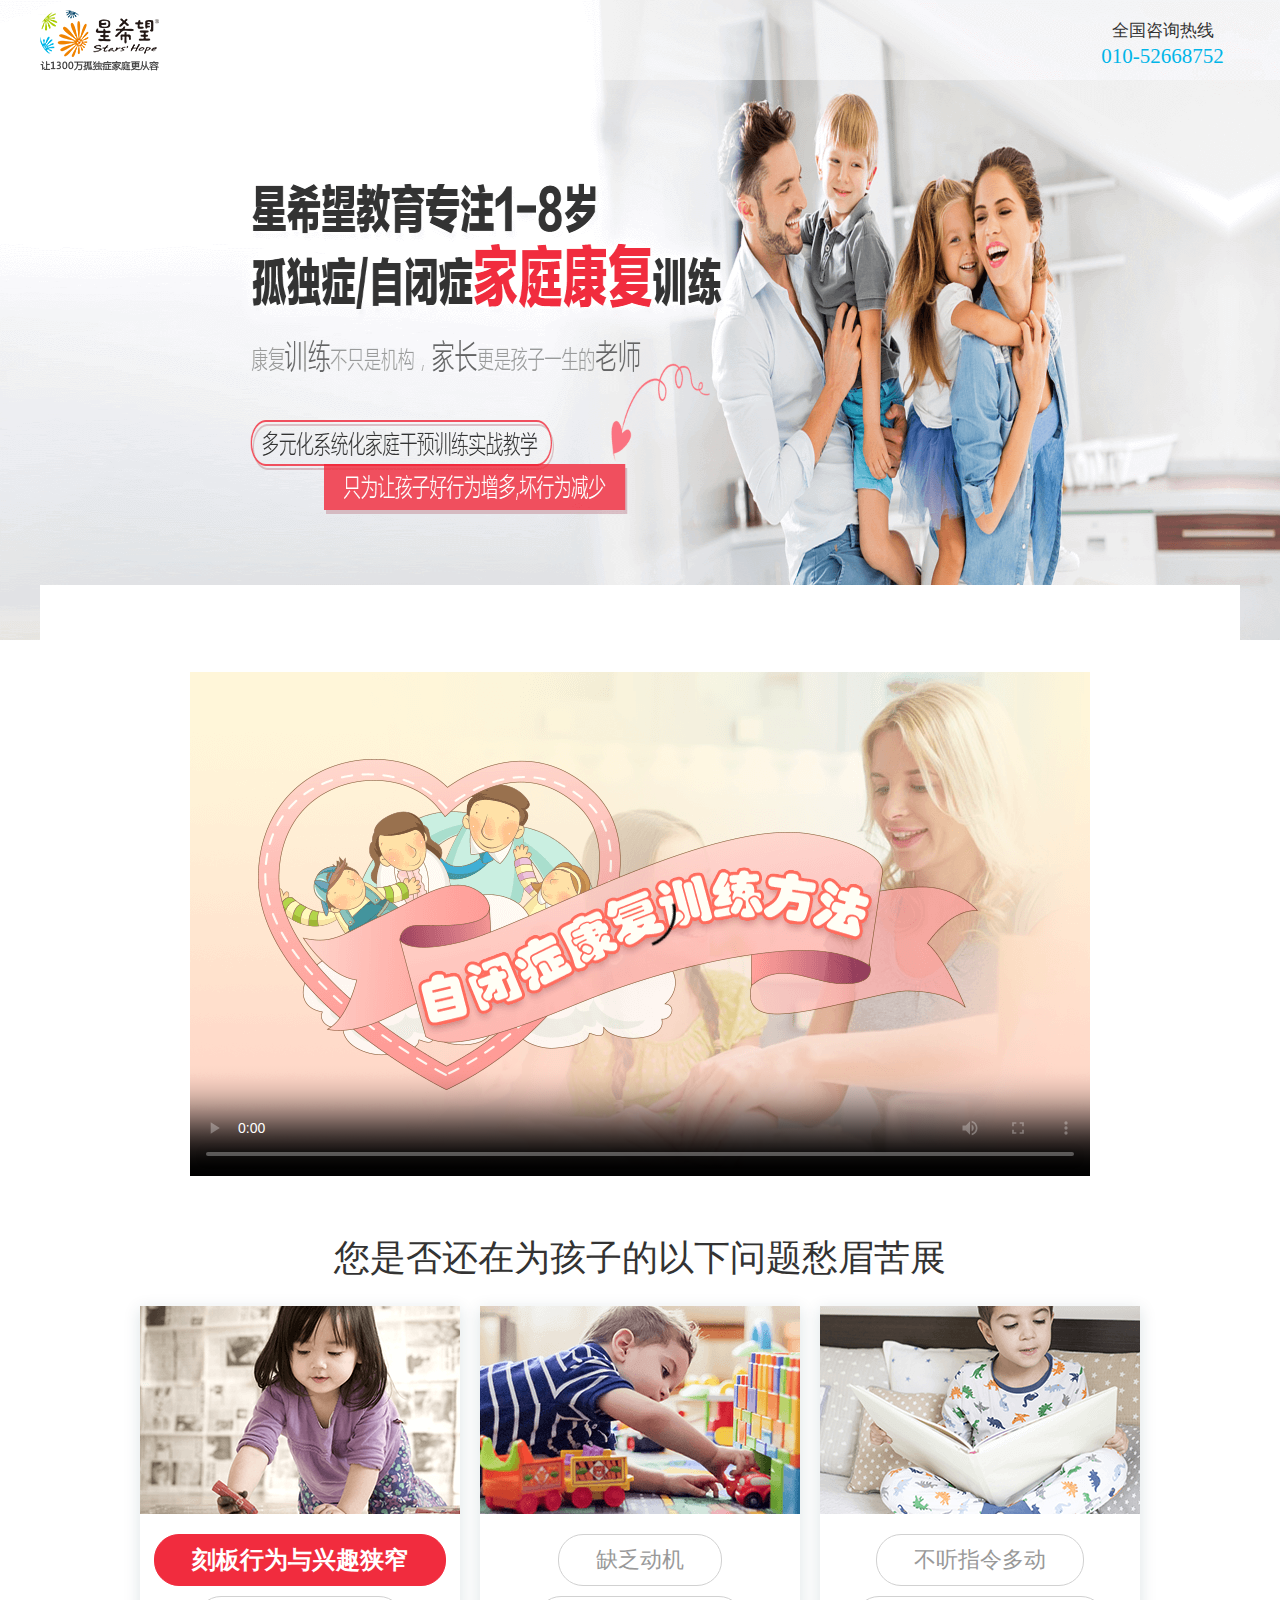
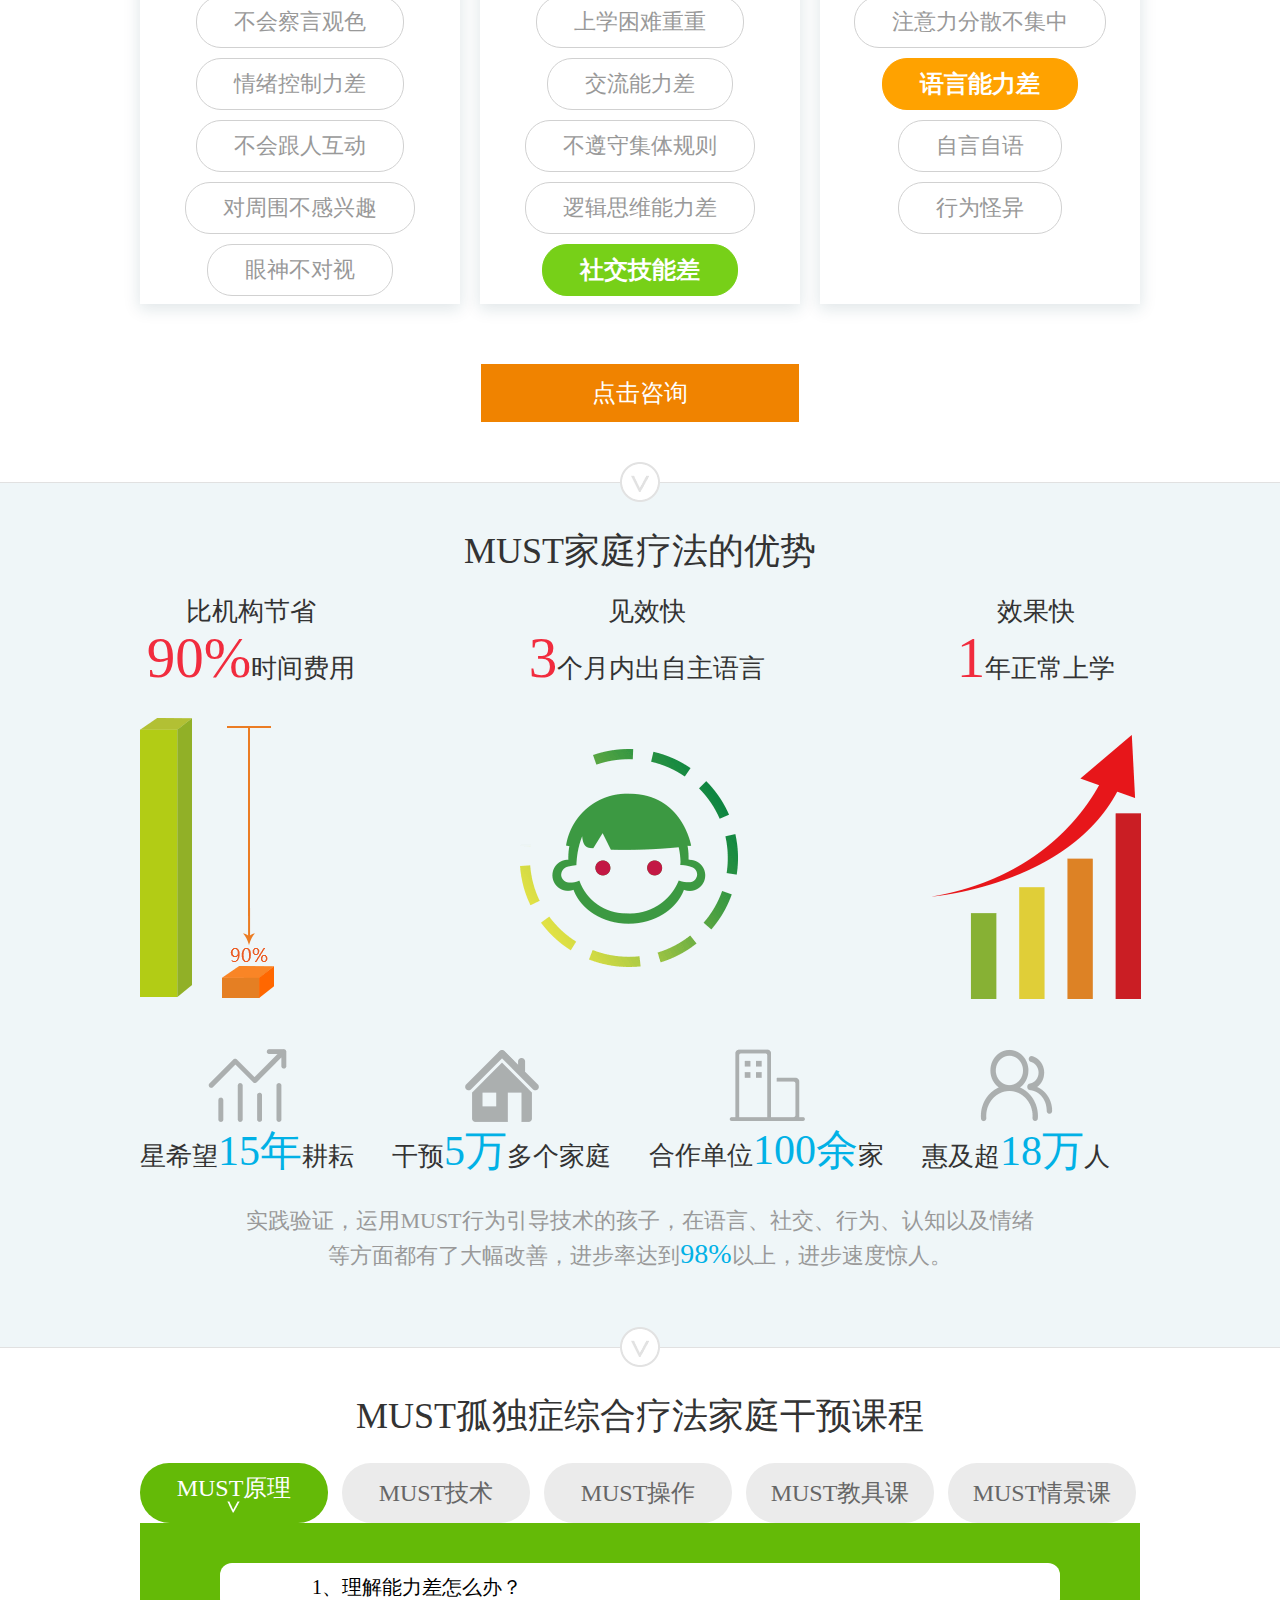
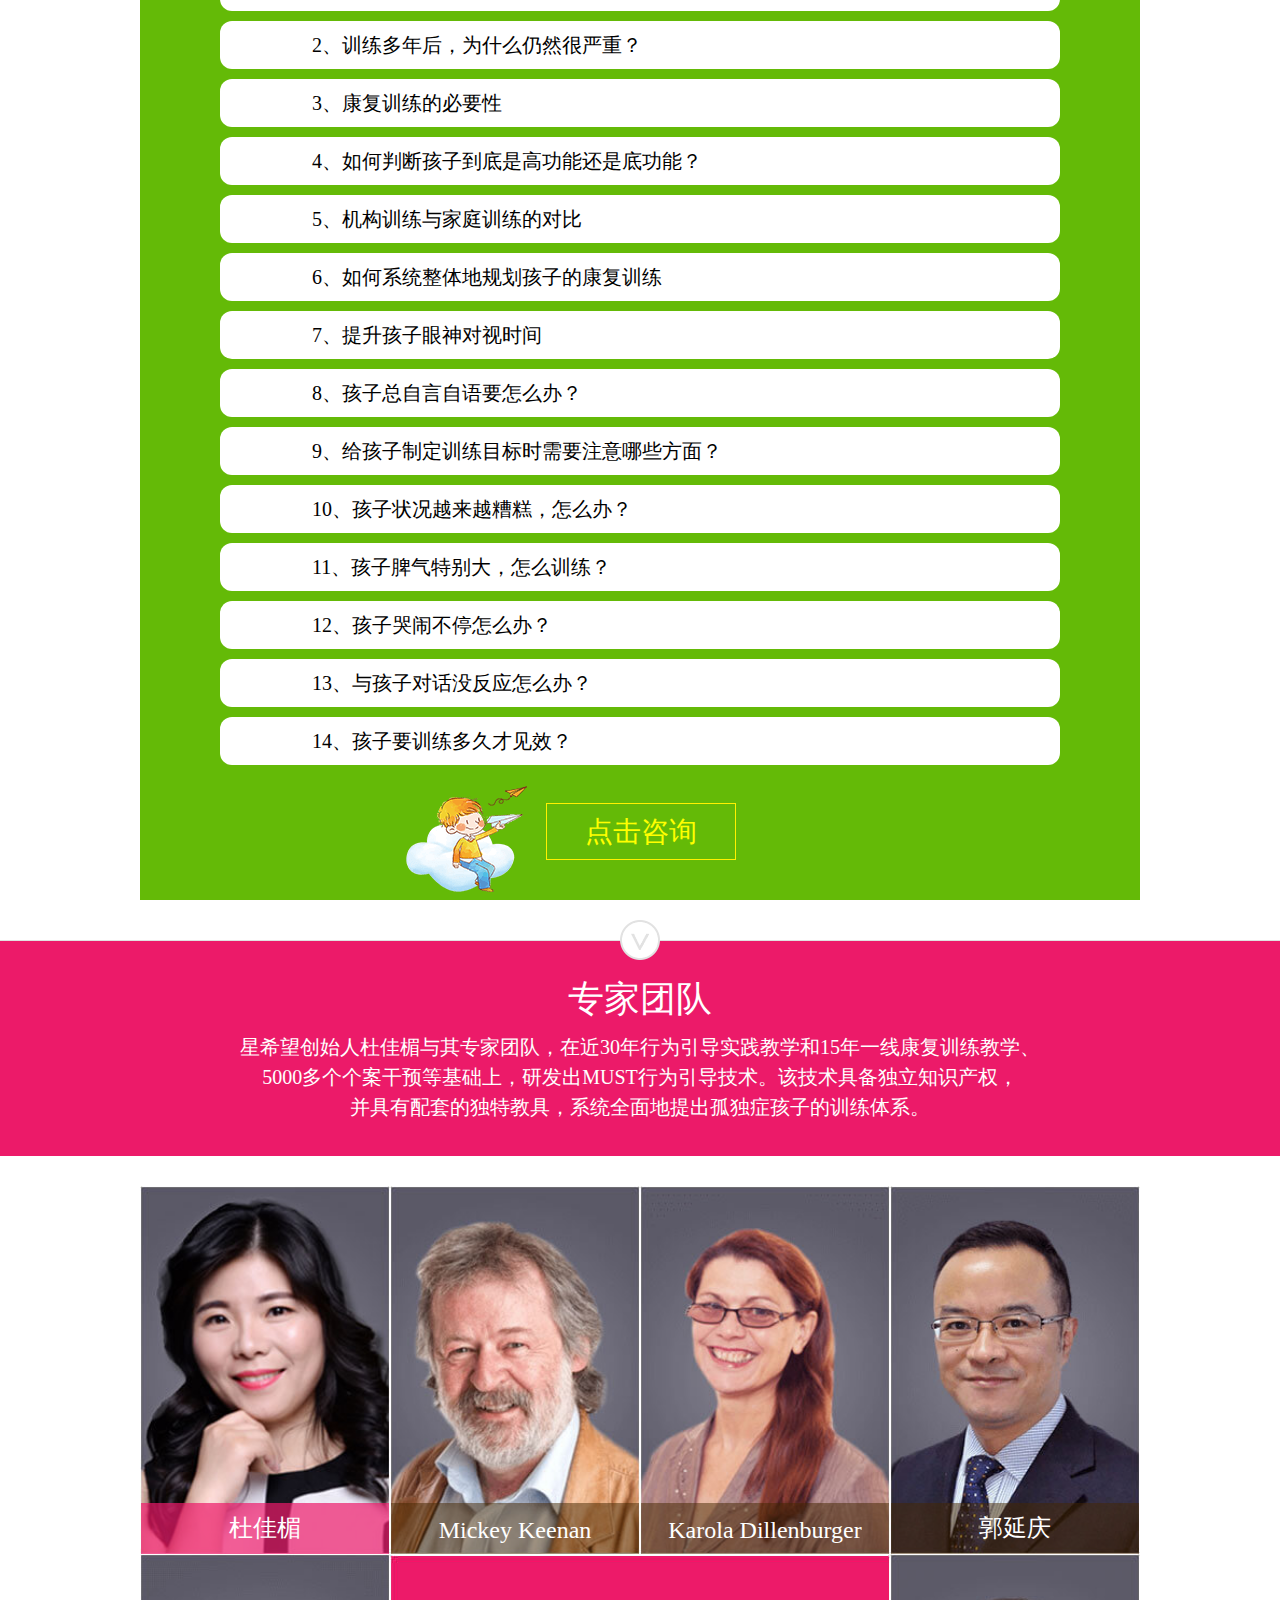
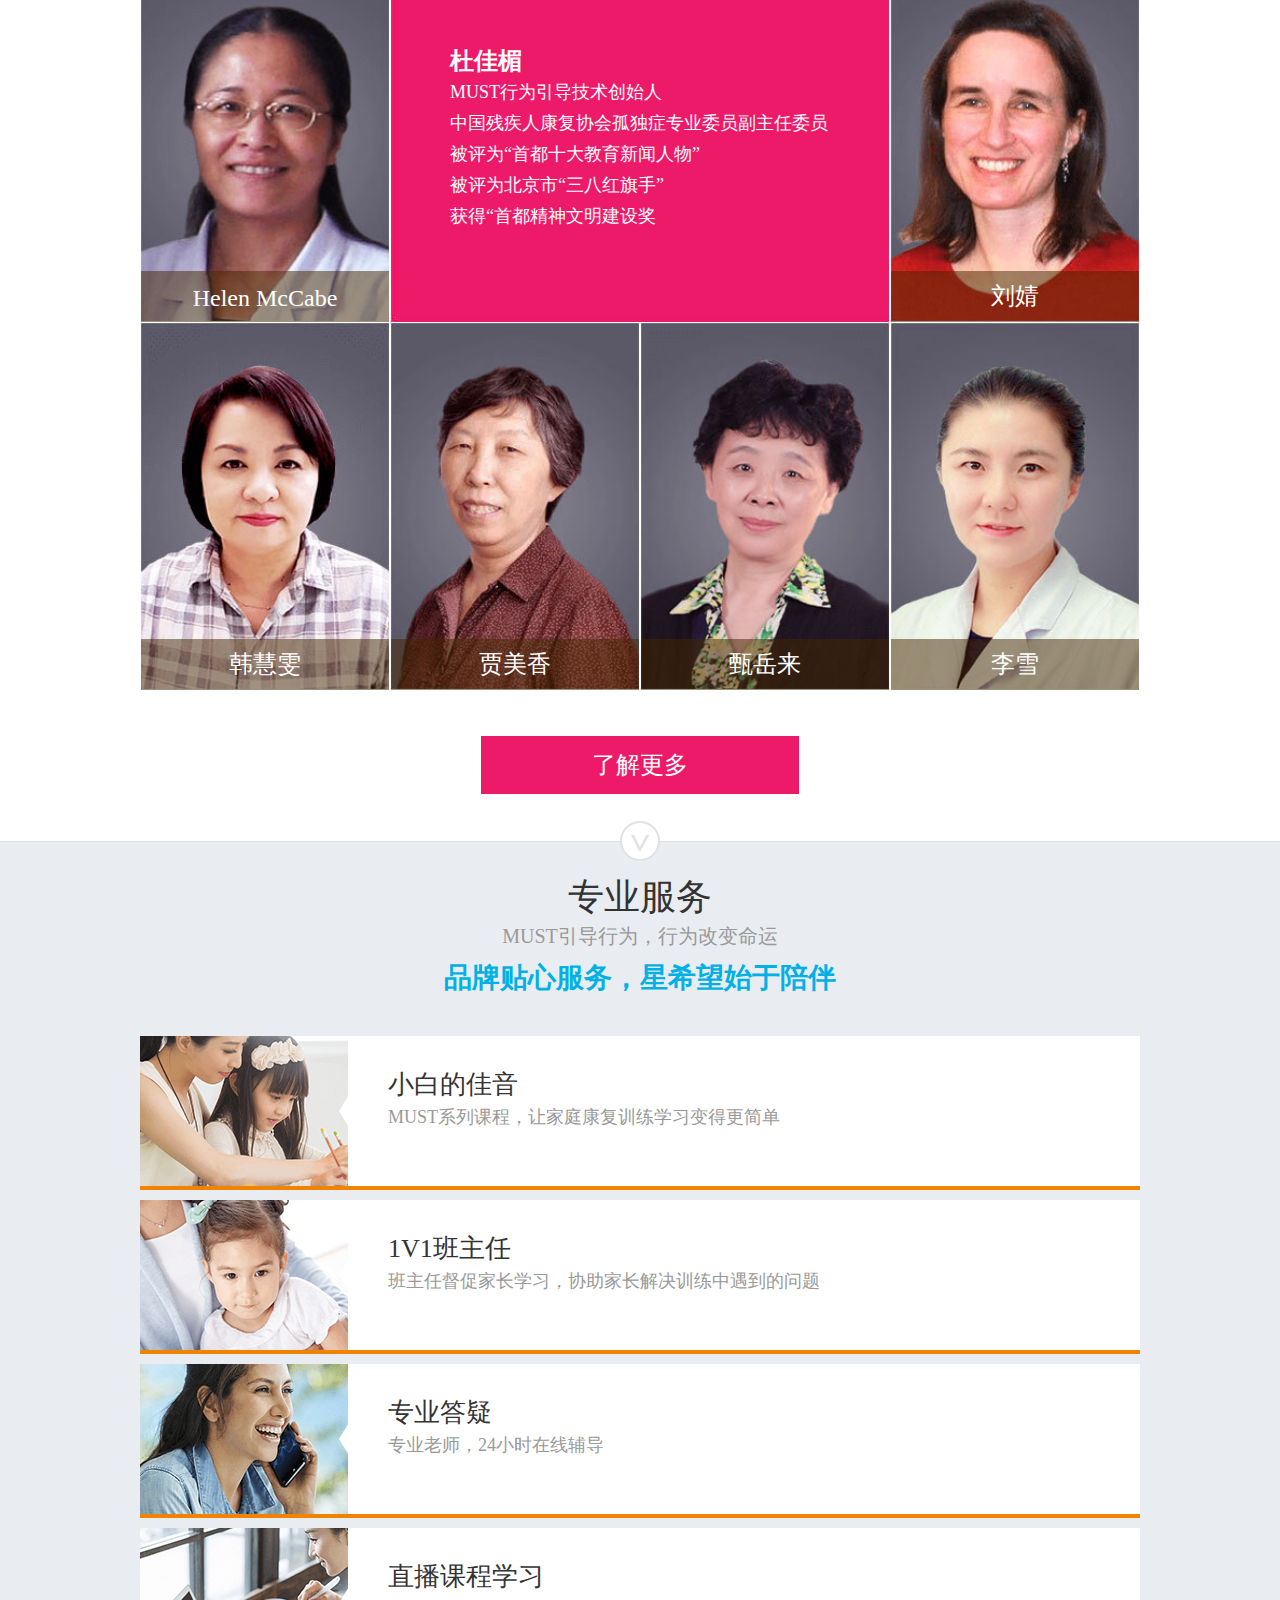
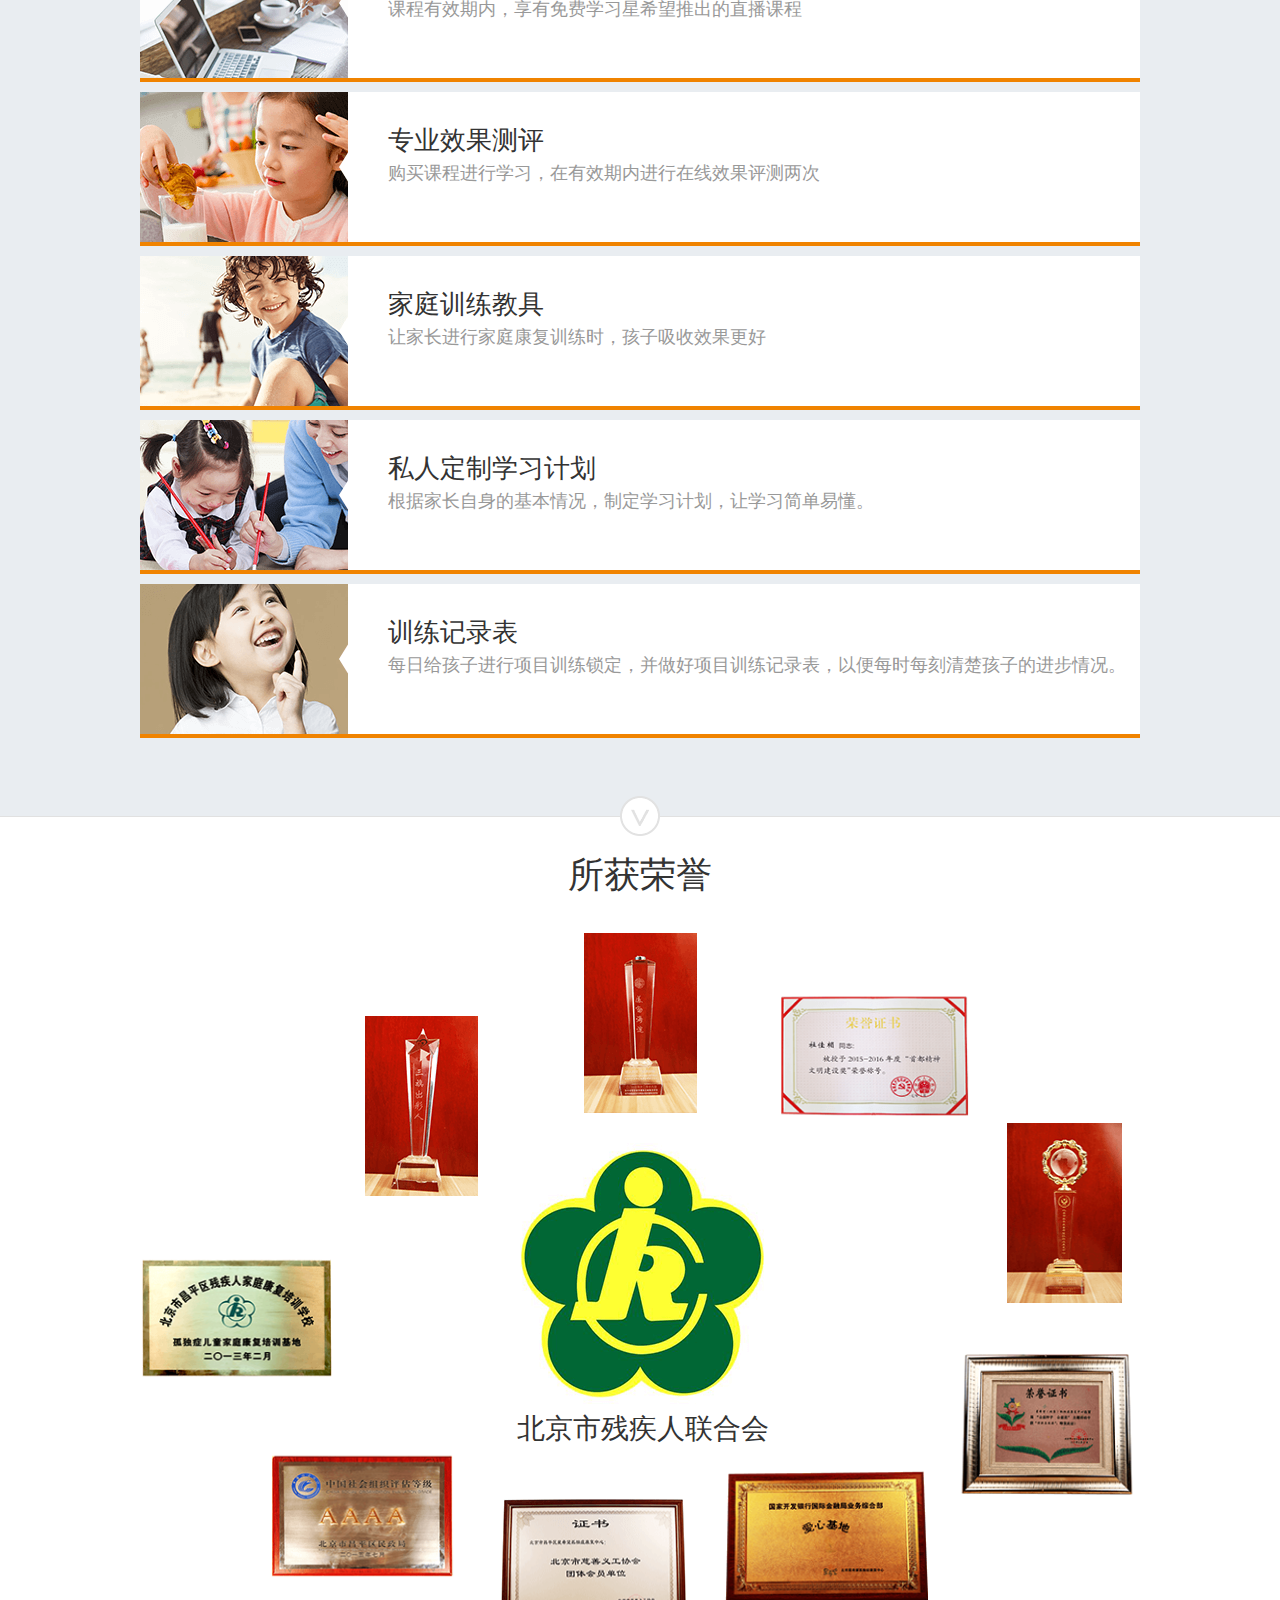
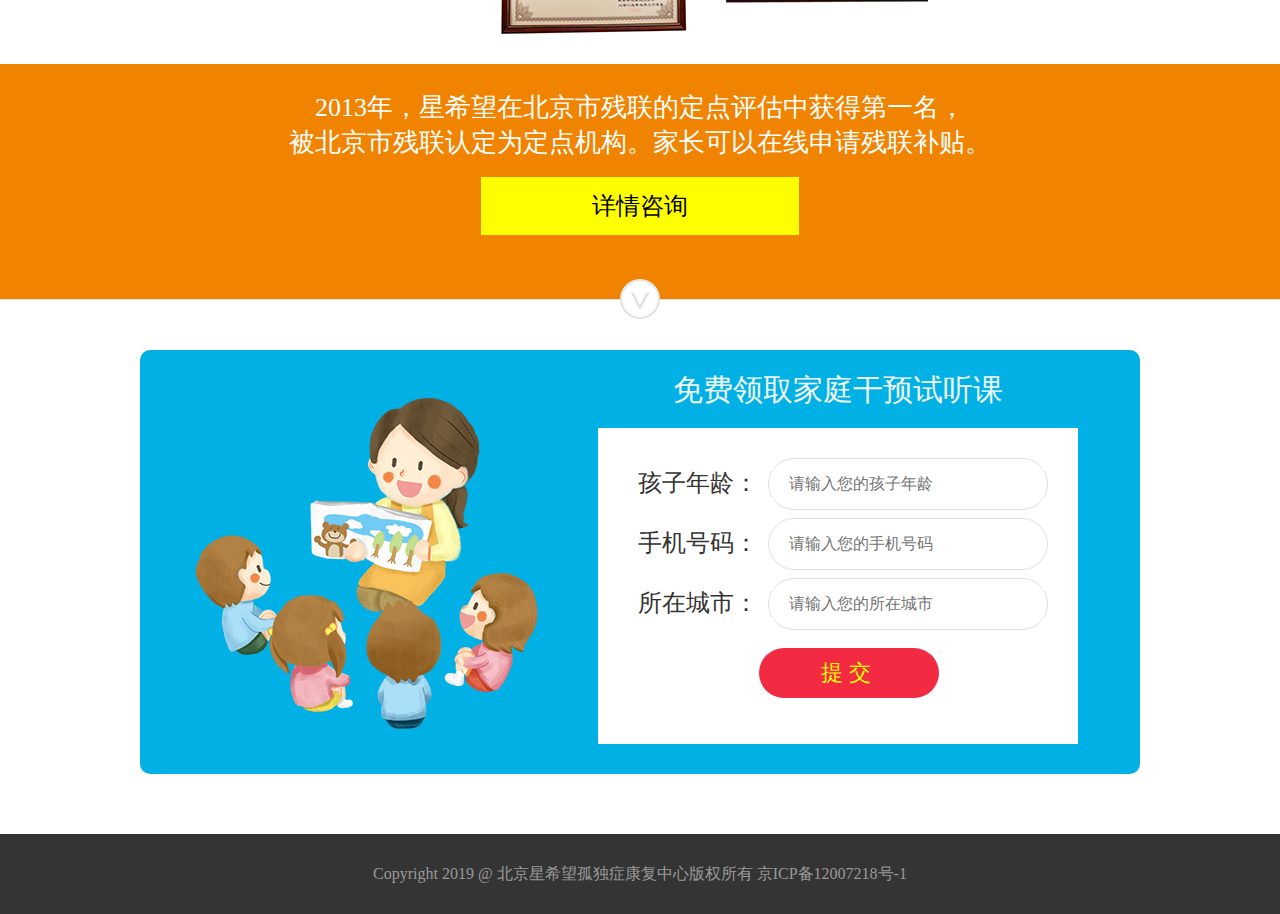
==== commit efda7512: "最终版" ====
--- a/index.html
+++ b/index.html
@@ -105,7 +105,7 @@
                         比机构节省<br/><span>90%</span>时间费用
                     </div>
                     <div class="adv-img">
-                        <img src="/images/adv.png" alt="">
+                        <img src="/images/sdv.png" alt="">
                     </div>
                 </li>
                 <li class="adv-li2">
@@ -113,7 +113,7 @@
                         见效快<br/><span>3</span>个月内出自主语言
                     </div>
                     <div class="adv-img">
-                        <img src="/images/adv2.png" alt="">
+                        <img src="/images/sdv2.png" alt="">
                     </div>
                 </li>
                 <li class="adv-li3">
@@ -121,7 +121,7 @@
                         效果快<br/><span>1</span>年正常上学
                     </div>
                     <div class="adv-img">
-                        <img src="/images/adv3.png" alt="">
+                        <img src="/images/sdv3.png" alt="">
                     </div>
                 </li>
             </ul>
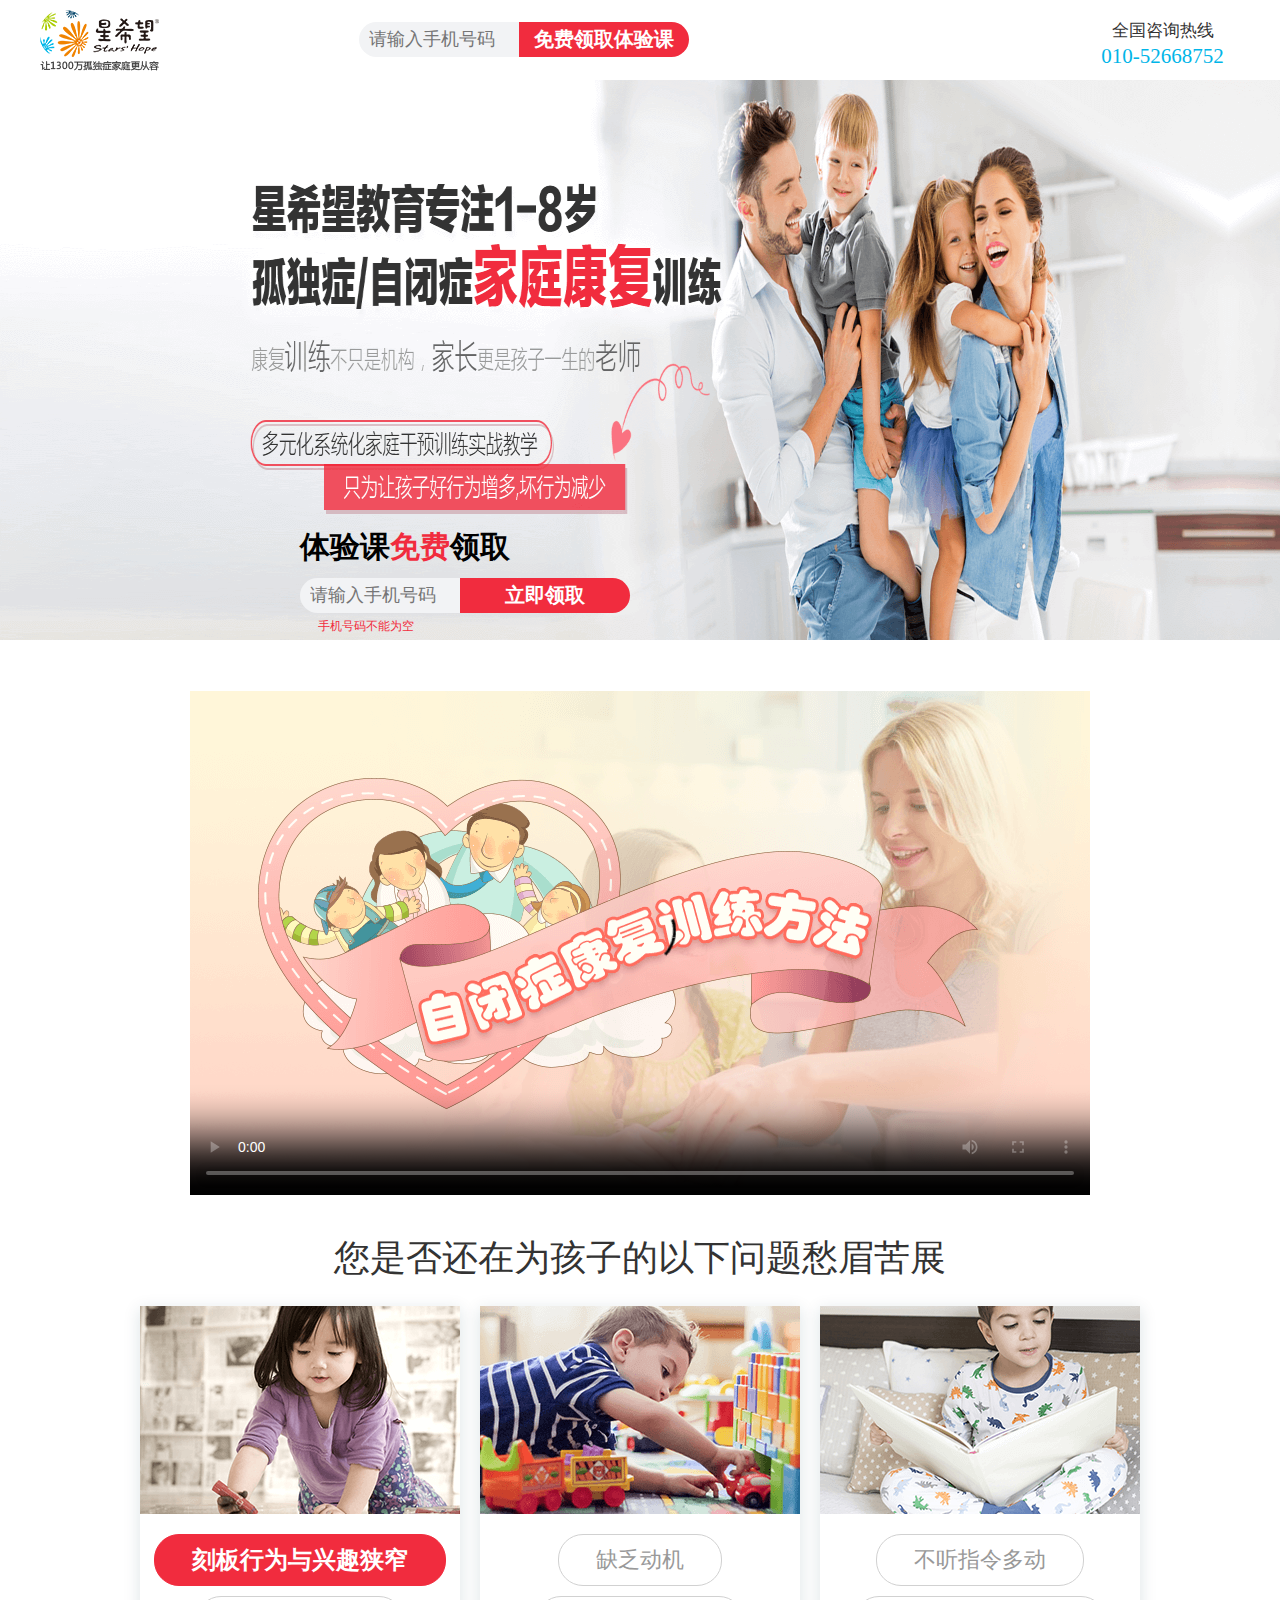
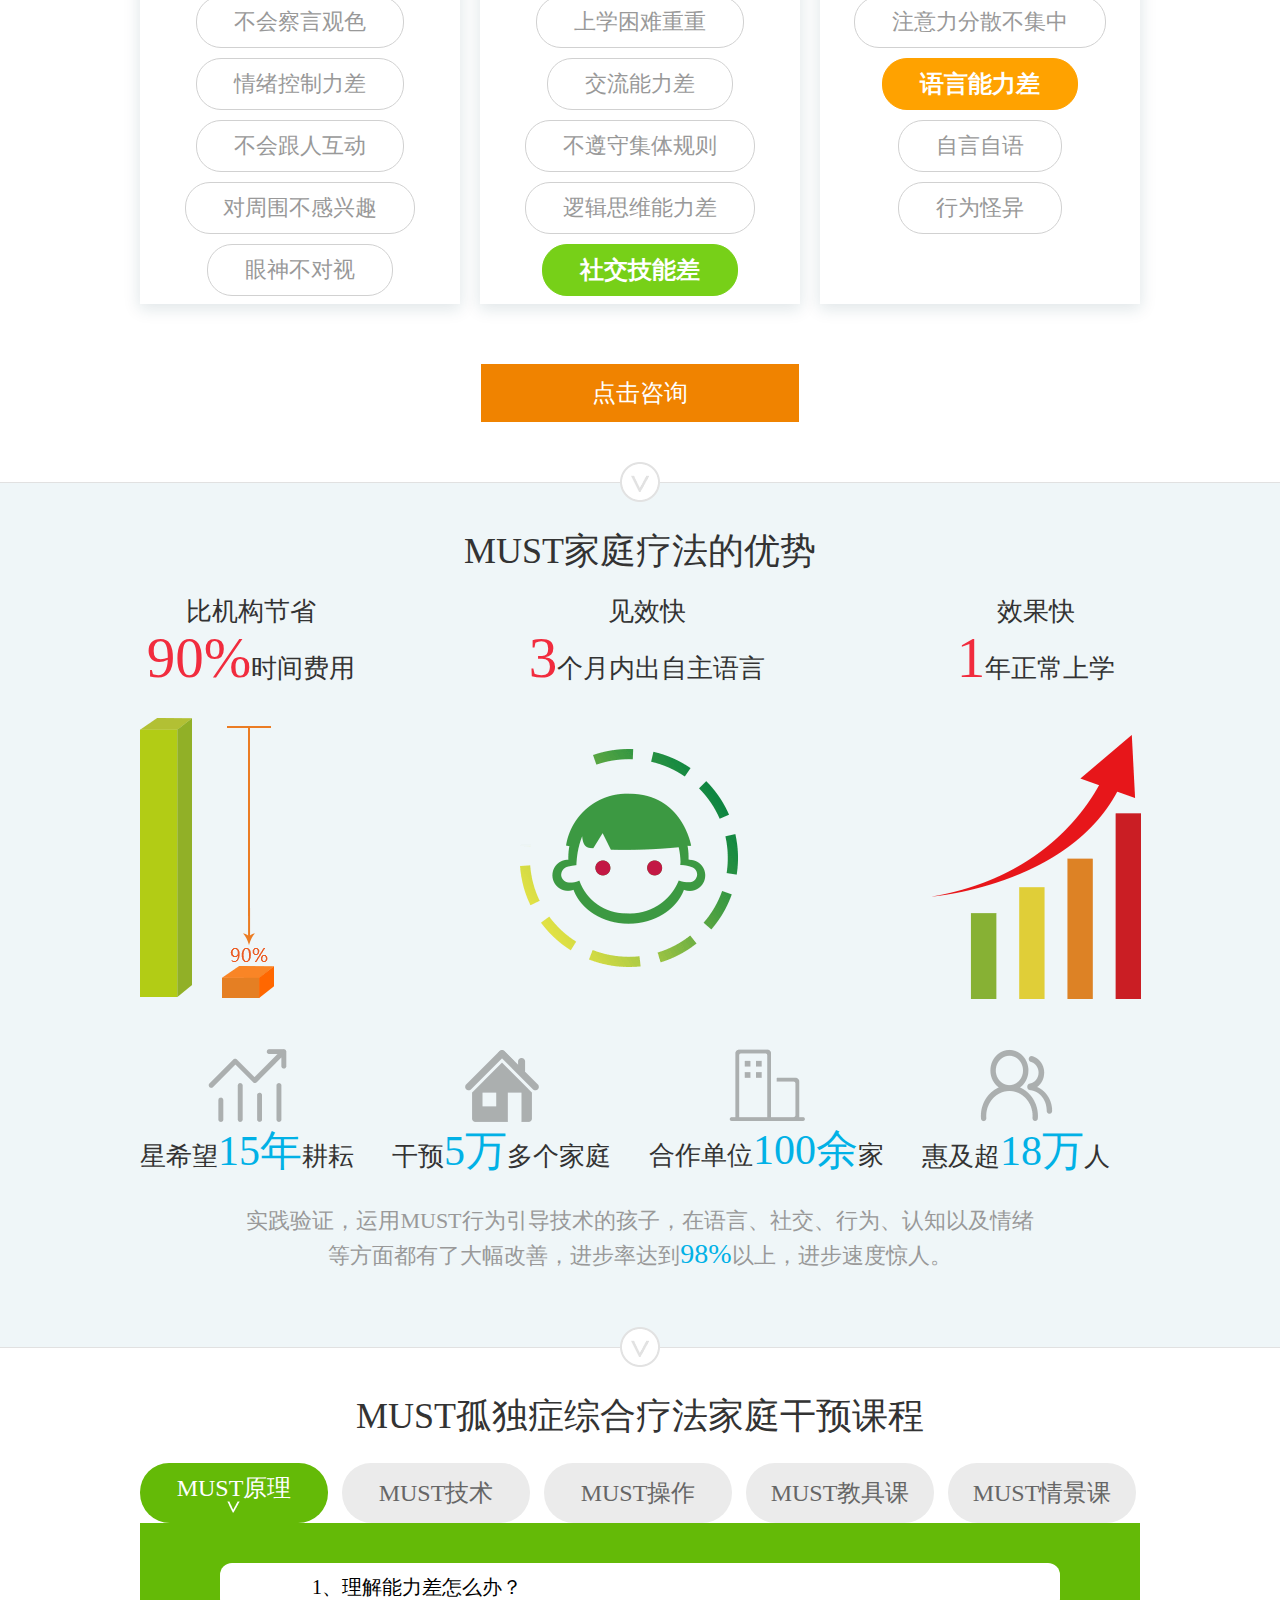
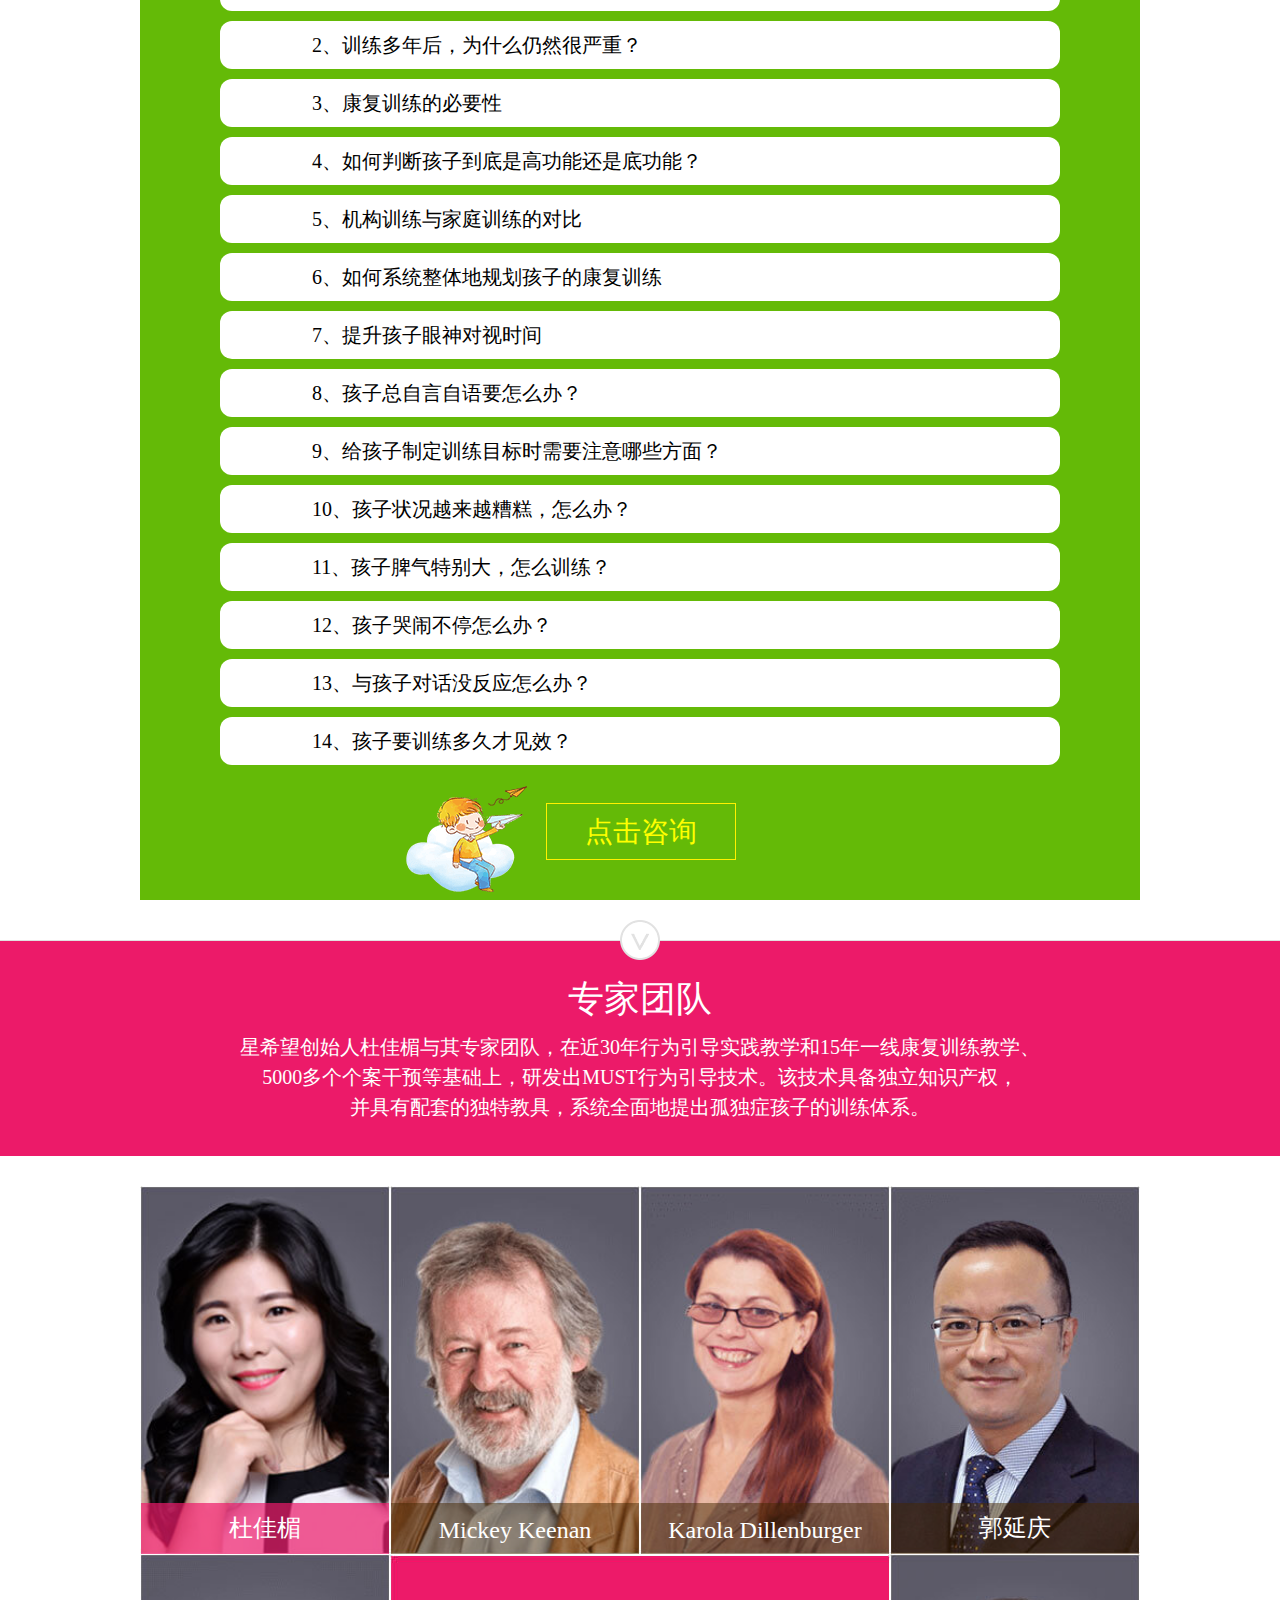
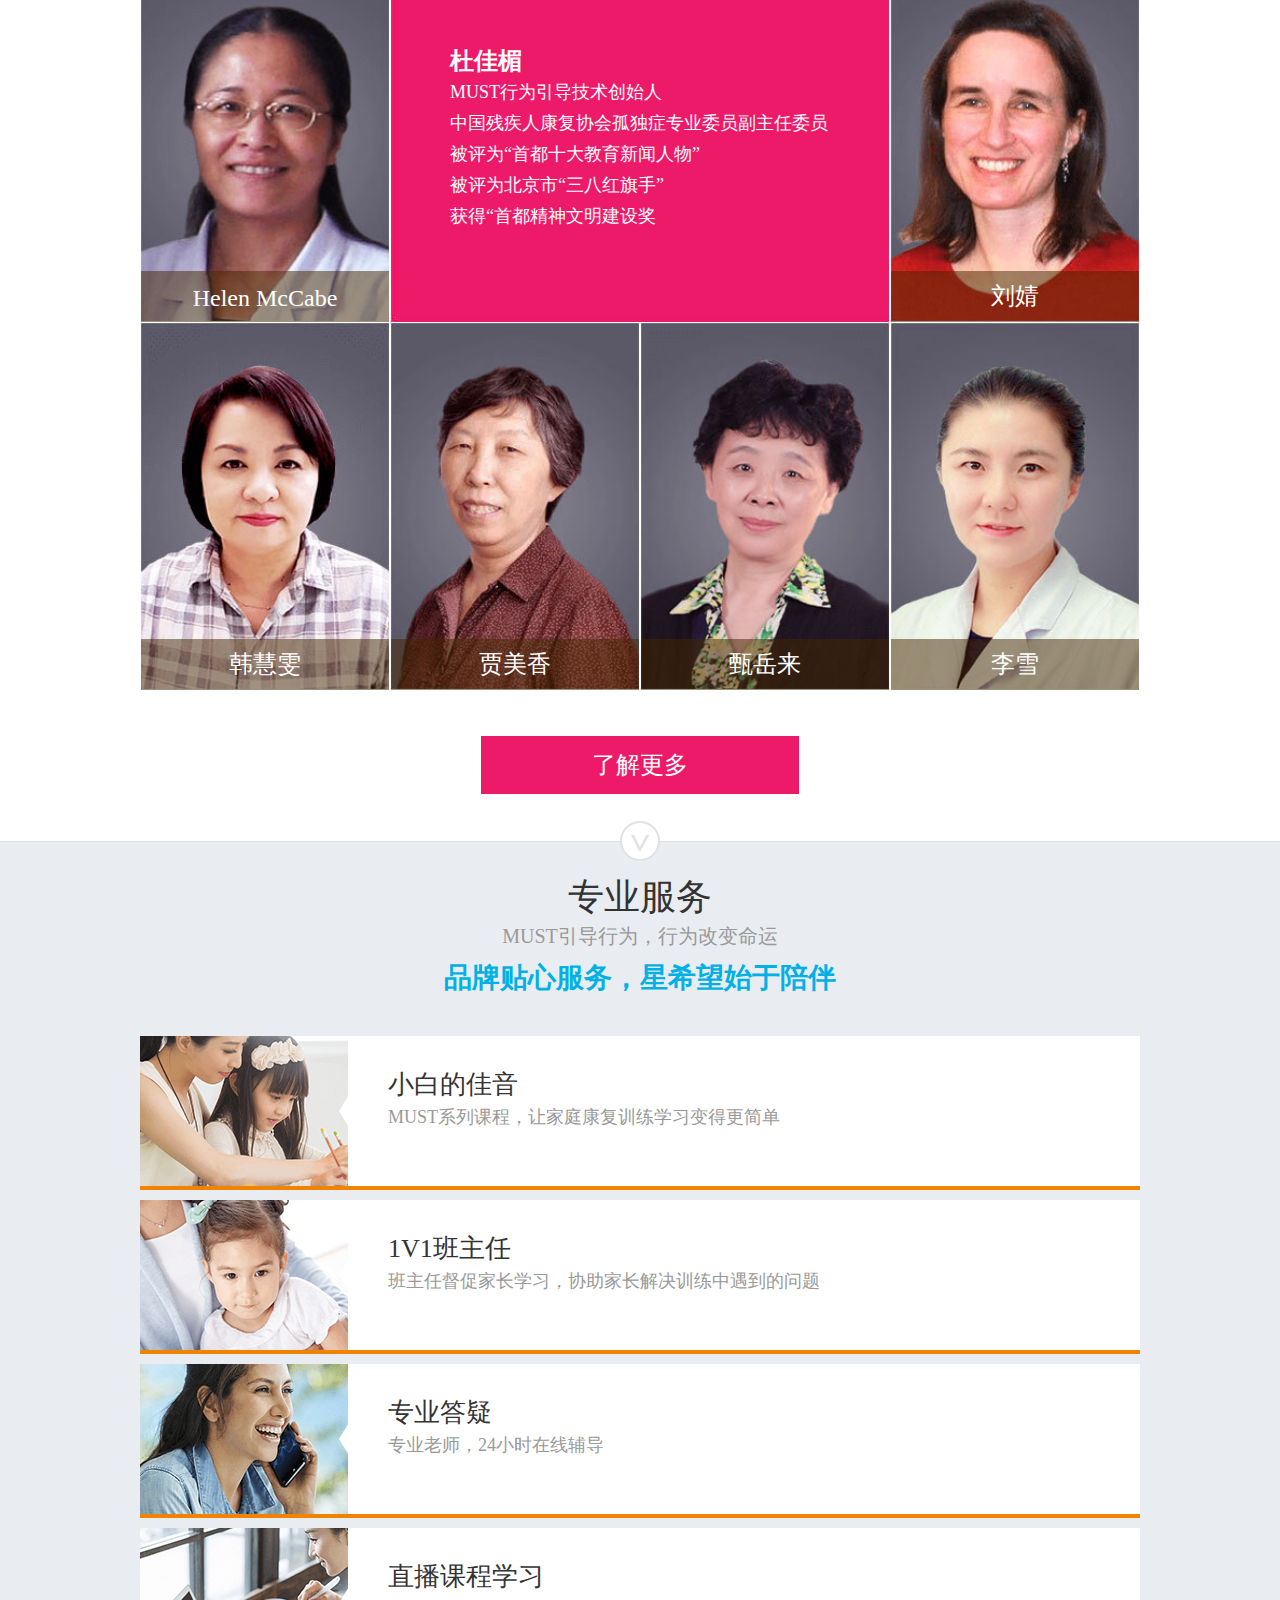
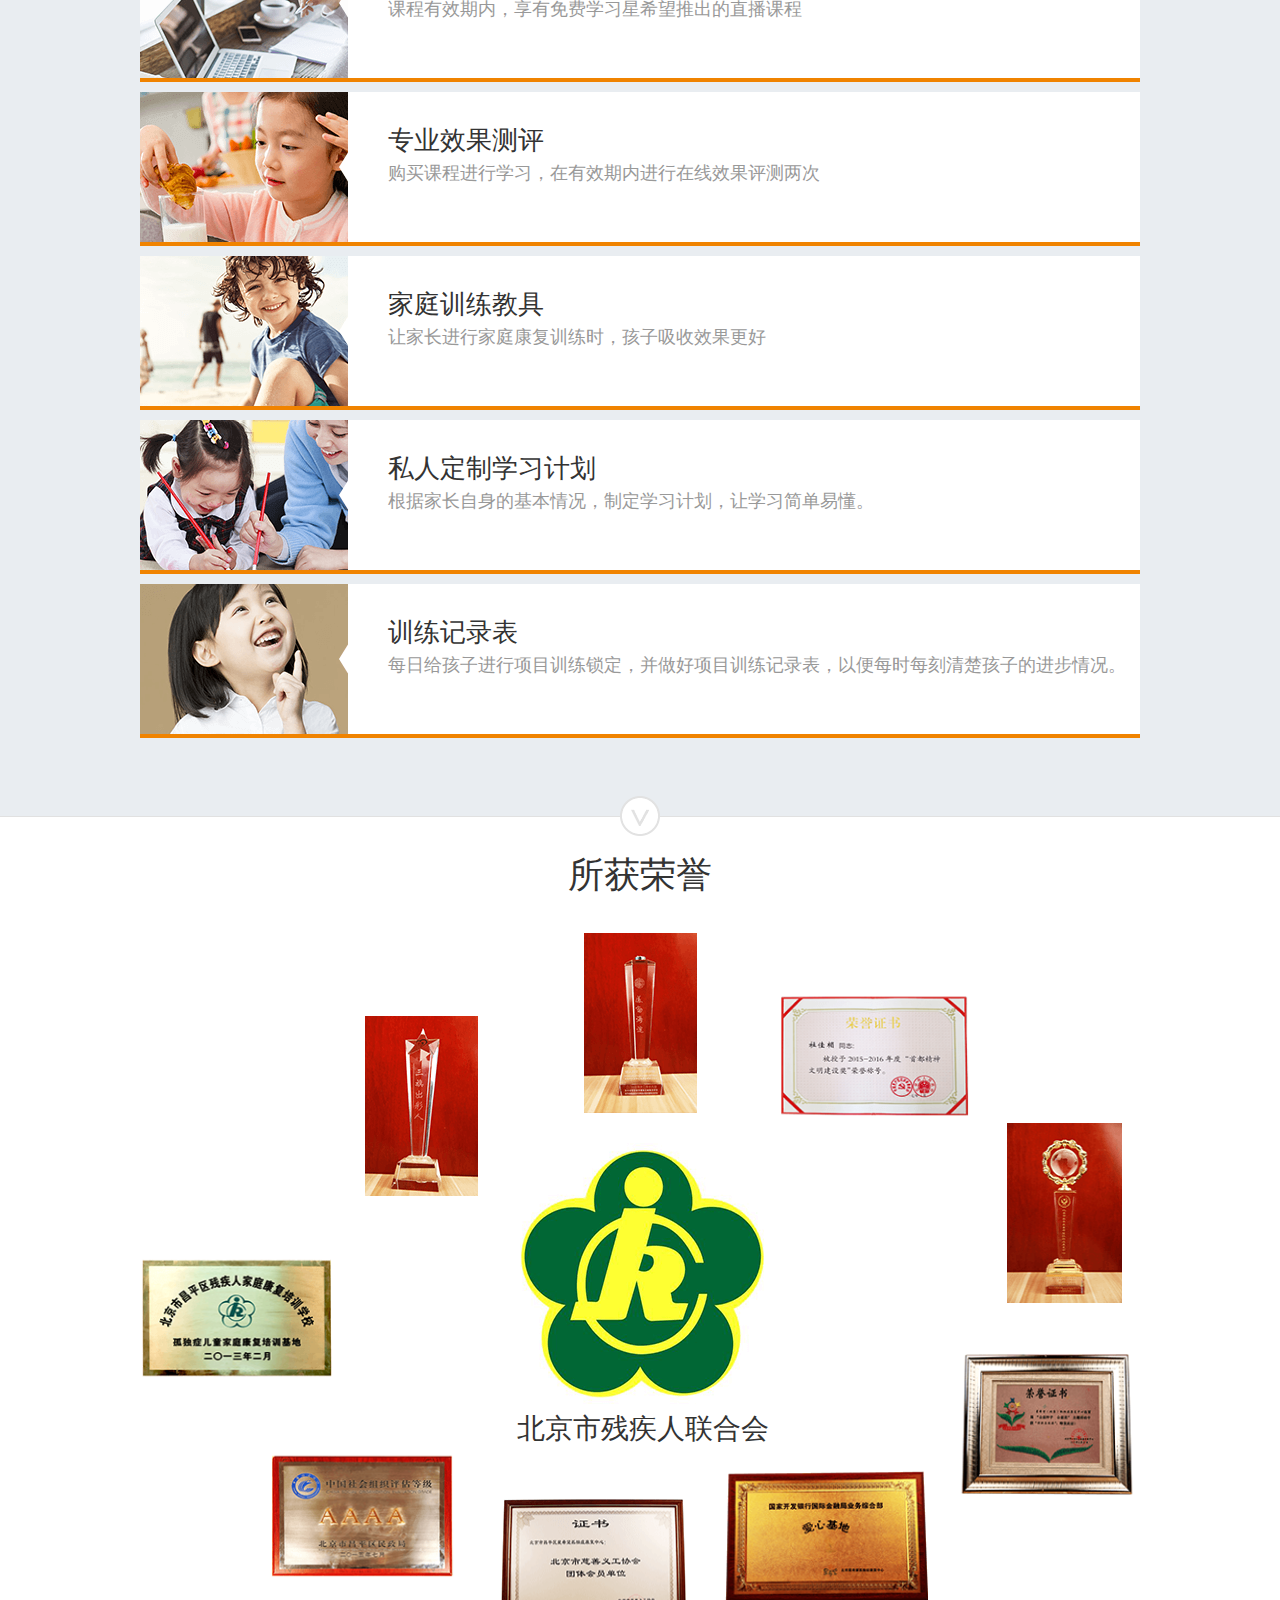
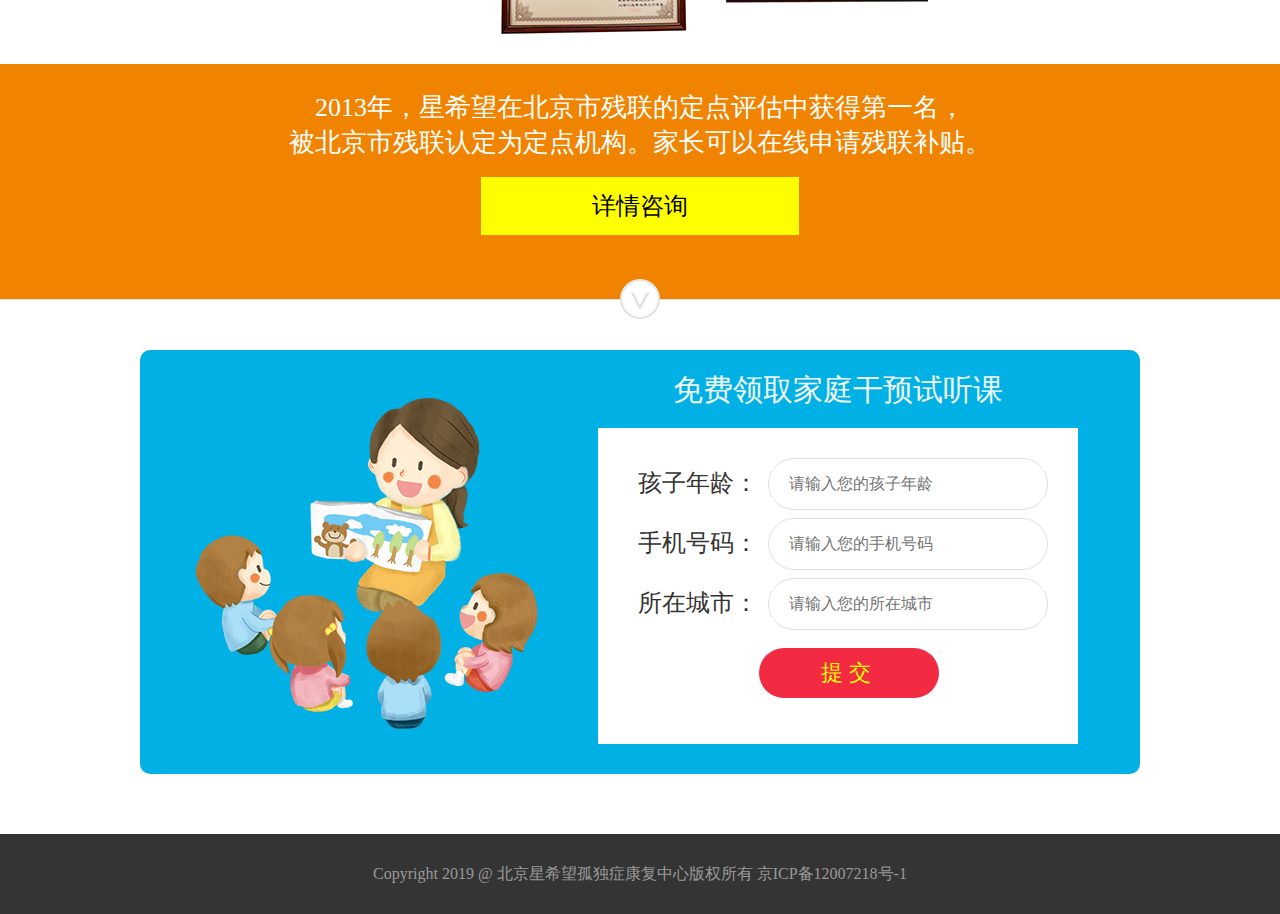
==== commit 90c643af: "pc端添加短信发送验证码功能" ====
--- a/index.html
+++ b/index.html
@@ -3,25 +3,14 @@
 <head>
     <meta charset="UTF-8">
     <meta name="viewport" content="width=device-width, initial-scale=1.0">
-    <meta http-equiv="X-UA-Compatible" content="ie=edge">
+    <meta http-equiv="X-UA-Compatible" content="ie=edge">                                                                                                                                                                                                                                                                                                                                                     
     <meta name="description" content="希望教育成立于2011年，以“MUST行为引导技术”为核心，旗下包括 “星希望康复中心”、“星希望网校”、“MUST研发中心”三大业务板块。致力于为孤独症儿童和家庭及康复训练师，提供评估、干预、培训一体化的专业服务。">
     <title>星希望网校_专注自闭症行业，研发自闭症家庭干预训练课程，让更多家庭更从容!</title>
-    <link rel="stylesheet" href="./css/index.css">
-    <script src="./js/jquery-1.11.3.js"></script>
-    <script src="./js/index.js"></script>
-    <script type="text/javascript">
-        //移动端   设计图纸是750px
-        $(function(){ 
-                document.querySelector("html").style.opacity = 1;
-                $("html").css("fontSize",parseInt($(window).width()) / 7.5 +"px");
-                $(window).resize(function(){
-                    $("html").css("fontSize",parseInt($(window).width()) / 7.5 +"px");
-                    document.getElementsByTagName("html")[0].style.opacity = 1;
-    
-                });
-           
-        });
-    </script>
+    <link rel="stylesheet" href="./common/css/reset.css">
+    <link rel="stylesheet" href="./computer/css/index.css">
+    <script src="./common/js/jquery-1.11.3.js"></script>
+    <script src="./common/js/index.js"></script>
+    <script src="./computer/js/index.js"></script>
 </head>
 <body>
    
@@ -29,20 +18,48 @@
         <!-- 头部部分 -->
         <div class="header">
             <div class="content2 clearfix">
-                <div class="logo fl"></div>
+                <div class="logo fl"></div>                                                                           
+                <div class="phone-from fl">
+                    <input type="phone" placeholder="请输入手机号码" maxlength="11" class="txt" id="phone">
+                    <div class="btn" id="btn">免费领取体验课</div>
+                </div>
+                <p class="header-error"></p>
                 <div class="contact fr">
                     <p class="p1">全国咨询热线</p>
                     <p class="p2">010-52668752</p>
                 </div>
             </div>
         </div>
-        <!-- banner部分 -->
-        <div class="banner"></div>
-    </div>
+        <div class="phone-from2">
+            <h3>体验课<span>免费</span>领取</h3>
+            <div class="phone-from">
+                <input type="phone" placeholder="请输入手机号码" maxlength="11" class="txt">
+                <div class="btn">立即领取</div>    
+            </div>
+            <p class="error">手机号码不能为空</p>
+        </div>
+    </div>
+    <!-- 点击领取时的弹窗 -->
+    <div class="alertbox" id="alertBox">
+        <h3>体验课免费领取</h3>
+        <div class="alert-close"></div>
+        <div class="from">
+            <input type="text" class="phone" placeholder="请输入手机号码">
+            <div class="form_code">
+                <input class="text fl" type="phone" placeholder="请输入验证码" maxlength="6" id="code">
+                <div class="get_captcha fr">点击获取验证码</div>  
+            </div>
+            <p class="code-error"></p>
+        </div>
+        
+        <div class="submit" id="code-submit">立即领取</div>
+    </div>
+    <div id="shelter"></div>
+
      <!-- 小视频 -->
      <div class="attention">
-         <div class="content3">
-            <video poster="/images/video.png" id="source" type="video/mp4" controls preload autoplay  >
+         <div class="content">
+            <video poster="/common/images/video.png" id="source" src="https://www.xingxiwang.net/data/upload/videos/video-pc.mp4" type="video/mp4" controls preload   >
                 您的浏览器版本过低不支持Video标签，请您升级此浏览器。
             </video>
         </div>
@@ -54,7 +71,7 @@
             <ul class="pro-list">
                 <li>
                     <div class="img">
-                        <img src="/images/problem.png" alt="">
+                        <img src="/common/images/problem.png" alt="">
                     </div>
                     <div class="p-text">
                         <p class="red active">刻板行为与兴趣狭窄</p>
@@ -67,7 +84,7 @@
                 </li>
                 <li>
                     <div class="img">
-                        <img src="/images/problem2.png" alt="">
+                        <img src="/common/images/problem2.png" alt="">
                     </div>
                     <div class="p-text">
                         <p>缺乏动机</p>
@@ -80,7 +97,7 @@
                 </li>
                 <li>
                     <div class="img">
-                        <img src="/images/problem3.png" alt="">
+                        <img src="/common/images/problem3.png" alt="">
                     </div>
                     <div class="p-text">
                         <p>不听指令多动</p>
@@ -105,7 +122,7 @@
                         比机构节省<br/><span>90%</span>时间费用
                     </div>
                     <div class="adv-img">
-                        <img src="/images/sdv.png" alt="">
+                        <img src="/common/images/sdv.png" alt="">
                     </div>
                 </li>
                 <li class="adv-li2">
@@ -113,7 +130,7 @@
                         见效快<br/><span>3</span>个月内出自主语言
                     </div>
                     <div class="adv-img">
-                        <img src="/images/sdv2.png" alt="">
+                        <img src="/common/images/sdv2.png" alt="">
                     </div>
                 </li>
                 <li class="adv-li3">
@@ -121,7 +138,7 @@
                         效果快<br/><span>1</span>年正常上学
                     </div>
                     <div class="adv-img">
-                        <img src="/images/sdv3.png" alt="">
+                        <img src="/common/images/sdv3.png" alt="">
                     </div>
                 </li>
             </ul>
@@ -271,7 +288,7 @@
             <ul class="expert-list clearfix">
                     <li class="show-f">
                         <div class="img">
-                            <img src="/images/1.jpg" alt="">  
+                            <img src="/common/images/1.jpg" alt="">  
                         </div>
                         <div class="mask2"></div>
                         <p class="title">
@@ -280,7 +297,7 @@
                     </li>
                     <li>
                         <div class="img">
-                            <img src="/images/2.jpg" alt="">   
+                            <img src="/common/images/2.jpg" alt="">   
                         </div>
                         <div class="mask2"></div>
                         <p class="title">
@@ -289,7 +306,7 @@
                     </li>
                     <li>
                         <div class="img">
-                            <img src="/images/3.jpg" alt="">   
+                            <img src="/common/images/3.jpg" alt="">   
                         </div>
                         <div class="mask2"></div>
                         <p class="title">
@@ -298,7 +315,7 @@
                     </li>
                     <li>
                         <div class="img">
-                            <img src="/images/4.jpg" alt="">  
+                            <img src="/common/images/4.jpg" alt="">  
                         </div>
                         <div class="mask2"></div>
                         <p class="title">
@@ -307,7 +324,7 @@
                     </li>
                     <li>
                         <div class="img">
-                            <img src="/images/5.jpg" alt="">    
+                            <img src="/common/images/5.jpg" alt="">    
                         </div>
                         <div class="mask2"></div>
                         <p class="title">
@@ -316,7 +333,7 @@
                     </li>
                     <li class="ml">
                         <div class="img">
-                            <img src="/images/6.jpg" alt="">    
+                            <img src="/common/images/6.jpg" alt="">    
                         </div>
                         <div class="mask2"></div>
                         <p class="title">
@@ -325,7 +342,7 @@
                     </li>
                     <li>
                         <div class="img">
-                            <img src="/images/7.jpg" alt="">   
+                            <img src="/common/images/7.jpg" alt="">   
                         </div>
                         <div class="mask2"></div>
                         <p class="title">
@@ -334,7 +351,7 @@
                     </li>
                     <li>
                         <div class="img">
-                            <img src="/images/8.jpg" alt="">    
+                            <img src="/common/images/8.jpg" alt="">    
                         </div>
                         <div class="mask2"></div>
                         <p class="title">
@@ -343,7 +360,7 @@
                     </li>
                     <li>
                         <div class="img">
-                            <img src="/images/9.jpg" alt="">    
+                            <img src="/common/images/9.jpg" alt="">    
                         </div>
                         <div class="mask2"></div>
                         <p class="title">
@@ -352,7 +369,7 @@
                     </li>
                     <li>
                         <div class="img">
-                            <img src="/images/10.jpg" alt="">    
+                            <img src="/common/images/10.jpg" alt="">    
                         </div>
                         <div class="mask2"></div>
                         <p class="title">
@@ -440,7 +457,7 @@
             <ul class="serve-list">
                 <li class="clearfix">
                    <div class="img fl">
-                       <img src="/images/serve.png" alt="">
+                       <img src="/common/images/serve.png" alt="">
                    </div> 
                    <div class="text fr">
                         <h4>小白的佳音</h4>
@@ -449,7 +466,7 @@
                 </li>
                 <li class="clearfix">
                     <div class="img fl">
-                        <img src="/images/serve2.png" alt="">
+                        <img src="/common/images/serve2.png" alt="">
                     </div> 
                     <div class="text fr">
                         <h4>1V1班主任</h4>
@@ -458,7 +475,7 @@
                 </li>
                 <li class="clearfix">
                     <div class="img fl">
-                        <img src="/images/serve3.png" alt="">
+                        <img src="/common/images/serve3.png" alt="">
                     </div> 
                     <div class="text fr">
                         <h4>专业答疑</h4>
@@ -467,7 +484,7 @@
                 </li>
                 <li class="clearfix">
                     <div class="img fl">
-                        <img src="/images/serve4.png" alt="">
+                        <img src="/common/images/serve4.png" alt="">
                     </div> 
                     <div class="text fr">
                         <h4>直播课程学习</h4>
@@ -476,7 +493,7 @@
                 </li>
                 <li class="clearfix">
                     <div class="img fl">
-                        <img src="/images/serve5.png" alt="">
+                        <img src="/common/images/serve5.png" alt="">
                     </div> 
                     <div class="text fr">
                         <h4>专业效果测评</h4>
@@ -485,7 +502,7 @@
                 </li>
                 <li class="clearfix">
                     <div class="img fl">
-                        <img src="/images/serve6.png" alt="">
+                        <img src="/common/images/serve6.png" alt="">
                     </div> 
                     <div class="text fr">
                         <h4>家庭训练教具</h4>
@@ -494,7 +511,7 @@
                 </li>
                 <li class="clearfix">
                     <div class="img fl">
-                        <img src="/images/serve7.png" alt="">
+                        <img src="/common/images/serve7.png" alt="">
                     </div> 
                     <div class="text fr">
                         <h4>私人定制学习计划</h4>
@@ -503,7 +520,7 @@
                 </li>
                 <li class="clearfix">
                     <div class="img fl">
-                        <img src="/images/serve8.png" alt="">
+                        <img src="/common/images/serve8.png" alt="">
                     </div> 
                     <div class="text fr">
                         <h4>训练记录表</h4>
@@ -520,34 +537,34 @@
             <div class="honor-h">所获荣誉</div>
             <ul class="honor-list">
                 <li class="h1">
-                    <img src="/images/honor.png" alt="">
+                    <img src="/common/images/honor.png" alt="">
                 </li>
                 <li class="h2">
-                    <img src="/images/honor2.png" alt="">
+                    <img src="/common/images/honor2.png" alt="">
                 </li>
                 <li class="h3">
-                    <img src="/images/honor3.png" alt="">
+                    <img src="/common/images/honor3.png" alt="">
                 </li>
                 <li class="h4">
-                    <img src="/images/honor4.png" alt="">
+                    <img src="/common/images/honor4.png" alt="">
                 </li>
                 <li class="h5">
-                    <img src="/images/honor5.png" alt="">
+                    <img src="/common/images/honor5.png" alt="">
                 </li>
                 <li class="h6">
-                    <img src="/images/honor6.png" alt="">
+                    <img src="/common/images/honor6.png" alt="">
                 </li>
                 <li class="h7">
-                    <img src="/images/honor7.png" alt="">
+                    <img src="/common/images/honor7.png" alt="">
                 </li>
                 <li class="h8">
-                    <img src="/images/honor8.png" alt="">
+                    <img src="/common/images/honor8.png" alt="">
                 </li>
                 <li class="h9">
-                    <img src="/images/honor9.png" alt="">
+                    <img src="/common/images/honor9.png" alt="">
                 </li>
                 <li class="h10">
-                    <img src="/images/honor-bg.png" alt="">
+                    <img src="/common/images/honor-bg.png" alt="">
                 </li>
                 <li class="h11">北京市残疾人联合会</li>
             </ul>
--- a/computer/css/index.css
+++ b/computer/css/index.css
@@ -0,0 +1,943 @@
+div#mobile_icon_div {
+  font-size: 0;
+}
+.content {
+  width: 1000px;
+  margin: 0 auto;
+}
+.content2 {
+  width: 1200px;
+  height: 100%;
+  margin: 0 auto;
+  position: relative;
+}
+body {
+  background: #fff;
+  font-size: 16px;
+}
+.header-b {
+  width: 100%;
+  height: 640px;
+  background: url(../../common/images/banner.png);
+  background-size: 100% 100%;
+  position: relative;
+}
+.header-b .header {
+  width: 100%;
+  height: 80px;
+  background: #fff;
+  position: fixed;
+  top: 0;
+  left: 0;
+  z-index: 1001;
+}
+.header-b .logo {
+  width: 119px;
+  height: 61px;
+  background: url(../../common/images/logo.png);
+  background-size: 100% 100%;
+  margin-top: 10px;
+}
+.header-b .contact {
+  width: 155px;
+  text-align: center;
+  margin-top: 18px;
+}
+.header-b .contact .p1 {
+  font-size: 17px;
+  line-height: 26px;
+  color: #333333;
+}
+.header-b .contact .p2 {
+  font-size: 21px;
+  color: #00b5e8;
+}
+.header-b .header-error {
+  font-size: 12px;
+  color: #f12c3e;
+  position: absolute;
+  top: 62px;
+  left: 348px;
+}
+.header-b .phone-from {
+  width: 350px;
+  height: 35px;
+  margin-left: 200px;
+  margin-top: 22px;
+}
+.header-b .phone-from .txt {
+  float: left;
+  width: 150px;
+  height: 100%;
+  padding-left: 10px;
+  border-radius: 30px 0 0 30px;
+  font-size: 18px;
+  font-weight: 400;
+  background: #f2f3f5;
+}
+.header-b .phone-from .btn {
+  float: left;
+  min-width: 170px;
+  height: 100%;
+  background: #f12c3e;
+  text-align: center;
+  color: #fff;
+  line-height: 35px;
+  border-radius: 0 30px 30px 0;
+  cursor: pointer;
+  font-size: 20px;
+  font-weight: bold;
+}
+.header-b .phone-from2 {
+  position: absolute;
+  left: 300px;
+  bottom: 5px;
+}
+.header-b .phone-from2 .phone-from {
+  margin: 0;
+}
+.header-b .phone-from2 h3 {
+  font-size: 30px;
+  font-weight: bold;
+  margin-bottom: 10px;
+}
+.header-b .phone-from2 h3 span {
+  color: #f12c3e;
+}
+.header-b .phone-from2 .error {
+  font-size: 12px;
+  color: #f12c3e;
+  margin-left: 5%;
+  margin-top: 5px;
+}
+#shelter {
+  display: none;
+  position: fixed;
+  top: 0px;
+  left: 0px;
+  width: 100%;
+  height: 100%;
+  background-color: black;
+  opacity: 0.6;
+  z-index: 1001;
+}
+.alertbox {
+  display: none;
+  width: 300px;
+  height: 328px;
+  padding: 16px 60px 26px;
+  background: #fff;
+  position: fixed;
+  top: 50%;
+  left: 50%;
+  z-index: 1002;
+  margin-top: -185px;
+  margin-left: -210px;
+  border-radius: 8px;
+}
+.alertbox h3 {
+  font-size: 30px;
+  color: #f12c3e;
+  margin-top: 30px;
+}
+.alertbox .alert-close {
+  width: 30px;
+  height: 30px;
+  background: url(../../common/images/guanbi.png);
+  background-size: 100% 100%;
+  position: absolute;
+  top: 20px;
+  right: 20px;
+  cursor: pointer;
+}
+.alertbox .from {
+  margin-top: 30px;
+}
+.alertbox .from input {
+  font-size: 16px;
+}
+.alertbox .phone {
+  width: 100%                                                                                                                                                           ;
+  height: 35px;
+  border: 1px solid #dfdfdf;
+  border-radius: 30px;
+  text-indent: 20px;
+}
+.alertbox .form_code {
+  height: 35px;
+  width: 100%;
+  margin-top: 20px;
+}
+.alertbox .form_code .text {
+  width: 120px;
+  height: 100%;
+  border: 1px solid #dfdfdf;
+  border-radius: 30px;
+  text-align: center;
+  line-height: 35px;
+}
+.alertbox .form_code .get_captcha {
+  width: 140px;
+  height: 100%;
+  border: 1px solid #dfdfdf;
+  border-radius: 30px;
+  text-align: center;
+  line-height: 35px;
+  background: #dfdfdf;
+  color: #fff;
+}
+.alertbox .form_code .on {
+  color: #f12c3e;
+  background: #fff;
+  border-color: #f12c3e;
+}
+.alertbox .code-error {
+  font-size: 12px;
+  color: #f12c3e;
+  margin-left: 5%;
+  margin-top: 8px;
+}
+.alertbox .submit {
+  width: 100%;
+  height: 40px;
+  background: #f12c3e;
+  color: #fff;
+  line-height: 40px;
+  text-align: center;
+  font-size: 20px;
+  margin-top: 25px;
+  border-radius: 30px;
+  cursor: pointer;
+}
+.attention {
+  height: 600px;
+  font-size: 18px;
+  position: relative;
+  background: #fff;
+}
+.attention video {
+  position: absolute;
+  top: 50px;
+  left: 50%;
+  margin-left: -450px;
+  width: 900px;
+  height: 505px;
+}
+.problem {
+  height: 842px;
+  width: 100%;
+  background: #fff;
+  position: relative;
+  border-bottom: 1px solid #e1e1e1;
+}
+.problem .pro-h {
+  font-size: 36px;
+  line-height: 36px;
+  color: #333333;
+  text-align: center;
+}
+.problem .pro-list {
+  width: 1000px;
+  margin: 30px auto 0;
+  height: 598px;
+}
+.problem .pro-list li {
+  float: left;
+  margin-left: 20px;
+  width: 320px;
+  height: 100%;
+  background-color: #ffffff;
+  box-shadow: 0px 4px 15px 1px rgba(14, 62, 77, 0.13);
+}
+.problem .pro-list li:first-child {
+  margin-left: 0;
+}
+.problem .pro-list li .img {
+  width: 100%;
+  height: 208px;
+}
+.problem .pro-list li .img img {
+  width: 100%;
+  height: 100%;
+}
+.problem .pro-list li .p-text {
+  margin-top: 20px;
+  text-align: center;
+}
+.problem .pro-list li .p-text p {
+  height: 50px;
+  line-height: 50px;
+  padding: 0 37px;
+  text-align: center;
+  border-radius: 25px;
+  border: solid 1px #d1d1d1;
+  margin-bottom: 10px;
+  font-size: 22px;
+  color: #999999;
+  display: inline-block;
+}
+.problem .pro-list li .p-text .active {
+  color: #fff;
+  font-weight: bold;
+  font-size: 24px;
+}
+.problem .pro-list li .p-text .red {
+  background: #f12c3e;
+  border: solid 1px #f12c3e;
+}
+.problem .pro-list li .p-text .green {
+  background: #77d018;
+  border: solid 1px #77d018;
+}
+.problem .pro-list li .p-text .yellow {
+  background: #ffa200;
+  border: solid 1px #ffa200;
+}
+.problem .pro-btn {
+  display: block;
+  width: 318px;
+  height: 58px;
+  background-color: #f08300;
+  font-size: 24px;
+  line-height: 58px;
+  color: #ffffff;
+  text-align: center;
+  position: absolute;
+  bottom: 60px;
+  left: 50%;
+  margin-left: -159px;
+}
+.circle {
+  width: 40px;
+  height: 40px;
+  background: url(../../common/images/circle.png);
+  background-size: 100% 100%;
+  position: absolute;
+  bottom: -20px;
+  left: 50%;
+  margin-left: -20px;
+  z-index: 1000;
+}
+.advantage {
+  width: 100%;
+  height: 814px;
+  padding-top: 50px;
+  background-color: #eff6f8;
+  position: relative;
+  border-bottom: 1px solid #e1e1e1;
+}
+.advantage .adv-h {
+  text-align: center;
+  font-size: 36px;
+  line-height: 36px;
+  color: #333333;
+}
+.advantage .adv-list {
+  margin-top: 30px;
+}
+.advantage .adv-list li {
+  float: left;
+  margin-left: 158px;
+}
+.advantage .adv-list li .adv-txt {
+  font-size: 26px;
+  line-height: 26px;
+  color: #333333;
+  text-align: center;
+  margin-bottom: 27px;
+}
+.advantage .adv-list li .adv-txt span {
+  font-size: 57px;
+  line-height: 66px;
+  color: #f12c3e;
+}
+.advantage .adv-list li:first-child {
+  margin-left: 0;
+}
+.advantage .adv-list .adv-li {
+  width: 222px;
+}
+.advantage .adv-list .adv-li .adv-img {
+  width: 134px;
+  height: 280px;
+}
+.advantage .adv-list .adv-li .adv-img img {
+  width: 100%;
+  height: 100%;
+}
+.advantage .adv-list .adv-li2 {
+  width: 254px;
+}
+.advantage .adv-list .adv-li2 .adv-img {
+  width: 218px;
+  height: 218px;
+  margin-top: 58px;
+}
+.advantage .adv-list .adv-li2 .adv-img img {
+  width: 100%;
+  height: 100%;
+}
+.advantage .adv-list .adv-li3 {
+  width: 208px;
+}
+.advantage .adv-list .adv-li3 .adv-img {
+  width: 209px;
+  height: 264px;
+  margin-top: 44px;
+}
+.advantage .adv-list .adv-li3 .adv-img img {
+  width: 100%;
+  height: 100%;
+}
+.advantage .adv-list2 {
+  margin-top: 50px;
+  height: 155px;
+}
+.advantage .adv-list2 li {
+  float: left;
+  margin-left: 38px;
+}
+.advantage .adv-list2 li:first-child {
+  margin-left: 0;
+}
+.advantage .adv-list2 li .a1 {
+  width: 79px;
+  height: 73px;
+  background: url(../../common/images/icon.png);
+  background-size: 100% 100%;
+  margin: 0 auto;
+}
+.advantage .adv-list2 li .a2 {
+  width: 74px;
+  height: 73px;
+  background: url(../../common/images/icon2.png);
+  background-size: 100% 100%;
+  margin: 0 auto;
+}
+.advantage .adv-list2 li .a3 {
+  width: 76px;
+  height: 72px;
+  background: url(../../common/images/icon3.png);
+  background-size: 100% 100%;
+  margin: 0 auto;
+}
+.advantage .adv-list2 li .a4 {
+  width: 73px;
+  height: 73px;
+  background: url(../../common/images/icon4.png);
+  background-size: 100% 100%;
+  margin: 0 auto;
+}
+.advantage .adv-list2 li p {
+  font-size: 26px;
+  line-height: 28px;
+  color: #333333;
+  margin-top: 15px;
+}
+.advantage .adv-list2 li p span {
+  font-size: 42px;
+  color: #01b1e6;
+}
+.advantage .adv-footer {
+  height: 70px;
+  font-size: 22px;
+  line-height: 33px;
+  color: #999999;
+  text-align: center;
+}
+.advantage .adv-footer span {
+  font-size: 28px;
+  color: #01b1e6;
+}
+.course {
+  width: 100%;
+  background: #fff;
+  padding: 50px 0 40px;
+  position: relative;
+  border-bottom: 1px solid #e1e1e1;
+}
+.course .course-h {
+  font-size: 36px;
+  line-height: 36px;
+  color: #333333;
+  text-align: center;
+}
+.course .tab {
+  width: 100%;
+  margin-top: 29px;
+  position: relative;
+}
+.course .tab .tab-menu {
+  width: 100%;
+  height: 60px;
+}
+.course .tab .tab-menu li {
+  width: 188px;
+  height: 100%;
+  float: left;
+  line-height: 60px;
+  background-color: #ebebeb;
+  border-radius: 29px 29px 30px 30px;
+  margin-left: 14px;
+  font-size: 24px;
+  color: #666666;
+  text-align: center;
+  cursor: pointer;
+  position: relative;
+}
+.course .tab .tab-menu li:first-child {
+  margin-left: 0;
+}
+.course .tab .tab-menu li i {
+  width: 13px;
+  height: 12px;
+  display: block;
+  position: absolute;
+  bottom: 10px;
+  left: 50%;
+  margin-left: -7px;
+  background: url(../../common/images/course-icon.png);
+  background-size: 100% 100%;
+}
+.course .tab .tab-menu .show {
+  line-height: 50px;
+  background-color: #64ba07;
+  color: #fff;
+}
+.course .tab .tab-box {
+  padding: 40px 0 125px;
+  width: 100%;
+  background: #64ba07;
+}
+.course .tab .tab-box div {
+  display: none;
+}
+.course .tab .tab-box div:first-child {
+  display: block;
+}
+.course .tab .tab-box ul {
+  width: 840px;
+  margin: 0 auto;
+}
+.course .tab .tab-box ul li {
+  text-indent: 92px;
+  margin-bottom: 10px;
+  width: 100%;
+  height: 48px;
+  line-height: 48px;
+  font-size: 20px;
+  background-color: #ffffff;
+  border-radius: 12px;
+}
+.course .tab .course-btn {
+  width: 188px;
+  height: 55px;
+  border: solid 1px #fff100;
+  font-size: 28px;
+  line-height: 55px;
+  color: #ffff00;
+  text-align: center;
+  position: absolute;
+  bottom: 40px;
+  left: 50%;
+  margin-left: -94px;
+}
+.course .tab .course-bg {
+  width: 121px;
+  height: 106px;
+  background: url(../../common/images/course-bg.png);
+  background-size: 100% 100%;
+  position: absolute;
+  bottom: 8px;
+  left: 266px;
+}
+.expert {
+  width: 100%;
+  height: 1500px;
+  position: relative;
+  border-bottom: 1px solid #e1e1e1;
+}
+.expert .expert-h {
+  width: 100%;
+  height: 175px;
+  padding-top: 40px;
+  background-color: #ec1a69;
+  font-size: 20px;
+  line-height: 30px;
+  color: #ffffff;
+  text-align: center;
+}
+.expert .expert-h h3 {
+  font-size: 36px;
+  line-height: 36px;
+  color: #ffffff;
+  margin-bottom: 15px;
+}
+.expert .expert-list {
+  width: 100%;
+  height: 1110px;
+  margin: 30px auto 40px;
+}
+.expert .expert-list li {
+  float: left;
+  width: 250px;
+  height: 368px;
+  position: relative;
+}
+.expert .expert-list li .img {
+  width: 100%;
+  height: 100%;
+  position: absolute;
+  top: 0;
+  left: 0;
+}
+.expert .expert-list li .img img {
+  width: 100%;
+  height: 100%;
+}
+.expert .expert-list li .title {
+  position: absolute;
+  left: 1px;
+  bottom: 0;
+  text-align: center;
+  width: 248px;
+  padding: 10px 0;
+  color: #ffffff;
+  font-size: 24px;
+  z-index: 99;
+}
+.expert .expert-list li .mask2 {
+  position: absolute;
+  background: #442500;
+  opacity: 0.5;
+  filter: alpha(opacity=50);
+  left: 1px;
+  bottom: 0;
+  z-index: 40;
+  width: 248px;
+  height: 51px;
+}
+.expert .expert-list .ml {
+  margin-left: 500px;
+}
+.expert .expert-list .show-f .mask2 {
+  background: #ec1a69;
+  opacity: 0.7;
+  filter: alpha(opacity=70);
+}
+.expert .expert-c {
+  width: 500px;
+  height: 368px;
+  top: 614px;
+  left: 50%;
+  margin-left: -250px;
+  background: url(../../common/images/bg.jpg);
+  background-size: 100% 100%;
+  position: absolute;
+}
+.expert .expert-c div {
+  padding: 91px 30px 0 60px;
+  font-size: 18px;
+  line-height: 31px;
+  color: #ffffff;
+  display: none;
+}
+.expert .expert-c div h3 {
+  font-size: 24px;
+  font-weight: bold;
+}
+.expert .expert-c .show-c {
+  display: block;
+}
+.expert .expert-btn {
+  width: 318px;
+  height: 58px;
+  line-height: 58px;
+  text-align: center;
+  background-color: #ec1a69;
+  font-size: 24px;
+  color: #ffffff;
+  display: block;
+  margin: 0 auto;
+}
+.serve {
+  width: 100%;
+  height: 1537px;
+  padding-top: 37px;
+  background-color: #e9edf1;
+  position: relative;
+  border-bottom: 1px solid #e1e1e1;
+}
+.serve h3 {
+  font-size: 36px;
+  color: #333333;
+  text-align: center;
+  line-height: 36px;
+}
+.serve .serve-h {
+  font-size: 20px;
+  line-height: 20px;
+  color: #999999;
+  text-align: center;
+  margin: 11px 0 18px;
+}
+.serve .serve-h2 {
+  font-size: 28px;
+  font-weight: bold;
+  line-height: 28px;
+  color: #01b1e6;
+  text-align: center;
+}
+.serve .serve-list {
+  width: 100%;
+  height: 1312px;
+  margin-top: 44px;
+}
+.serve .serve-list li {
+  width: 100%;
+  height: 150px;
+  background-color: #ffffff;
+  border-bottom: 4px solid #f08300;
+  margin-bottom: 10px;
+}
+.serve .serve-list li .img {
+  width: 208px;
+  height: 150px;
+}
+.serve .serve-list li .img img {
+  width: 100%;
+  height: 100%;
+}
+.serve .serve-list li .text {
+  width: 752px;
+  padding-left: 40px;
+  height: 100%;
+}
+.serve .serve-list li .text h4 {
+  font-size: 26px;
+  line-height: 26px;
+  color: #333333;
+  margin: 36px 0 6px;
+}
+.serve .serve-list li .text p {
+  font-size: 18px;
+  line-height: 26px;
+  color: #999999;
+}
+.honor {
+  height: 1042px;
+  padding-top: 40px;
+  position: relative;
+  border-bottom: 1px solid #e1e1e1;
+}
+.honor .honor-h {
+  font-size: 36px;
+  line-height: 36px;
+  color: #333333;
+  text-align: center;
+}
+.honor .honor-list {
+  position: relative;
+  height: 705px;
+  margin-top: 40px;
+  margin-bottom: 26px;
+}
+.honor .honor-list li {
+  font-size: 28px;
+  line-height: 28px;
+  color: #333333;
+  position: absolute;
+}
+.honor .honor-list li img {
+  width: 100%;
+  height: 100%;
+}
+.honor .honor-list .h1 {
+  top: 83px;
+  left: 225px;
+  width: 113px;
+  height: 180px;
+}
+.honor .honor-list .h2 {
+  top: 0;
+  left: 444px;
+  width: 113px;
+  height: 180px;
+}
+.honor .honor-list .h3 {
+  top: 57px;
+  right: 171px;
+  width: 191px;
+  height: 129px;
+}
+.honor .honor-list .h4 {
+  top: 418px;
+  right: 0;
+  width: 188px;
+  height: 145px;
+}
+.honor .honor-list .h5 {
+  left: 357px;
+  bottom: 0;
+  width: 195px;
+  height: 141px;
+}
+.honor .honor-list .h6 {
+  right: 212px;
+  bottom: 30px;
+  width: 204px;
+  height: 143px;
+}
+.honor .honor-list .h7 {
+  left: 124px;
+  bottom: 56px;
+  width: 194px;
+  height: 136px;
+}
+.honor .honor-list .h8 {
+  top: 319px;
+  left: 0;
+  width: 196px;
+  height: 132px;
+}
+.honor .honor-list .h9 {
+  top: 190px;
+  right: 18px;
+  width: 115px;
+  height: 180px;
+}
+.honor .honor-list .h10 {
+  width: 244px;
+  height: 280px;
+  top: 210px;
+  left: 380px;
+}
+.honor .honor-list .h11 {
+  width: 255px;
+  height: 28px;
+  top: 482px;
+  left: 377px;
+}
+.honor .honor-footer {
+  width: 100%;
+  height: 209px;
+  padding-top: 26px;
+  background-color: #f08300;
+  position: relative;
+}
+.honor .honor-footer p {
+  font-size: 26px;
+  line-height: 35px;
+  color: #ffffff;
+  text-align: center;
+}
+.honor .honor-footer .honor-btn {
+  width: 318px;
+  height: 58px;
+  background-color: #ffff00;
+  font-size: 24px;
+  line-height: 58px;
+  color: #000000;
+  text-align: center;
+  display: block;
+  position: absolute;
+  bottom: 64px;
+  left: 50%;
+  margin-left: -159px;
+}
+.form {
+  height: 484px;
+  padding-top: 50px;
+}
+.form .form-c {
+  width: 1000px;
+  height: 424px;
+  background-color: #01b1e6;
+  border-radius: 10px;
+}
+.form .form-c .f-left {
+  width: 343px;
+  height: 332px;
+  margin: 47px 0 0 55px;
+  background: url(../../common/images/form.png);
+  background-size: 100% 100%;
+}
+.form .form-c .f-right {
+  width: 480px;
+  height: 400px;
+  padding-top: 25px;
+  margin-right: 62px;
+}
+.form .form-c .f-right h3 {
+  font-size: 30px;
+  line-height: 30px;
+  color: #eff6f8;
+  text-align: center;
+}
+.form .form-c .f-right .f-c {
+  margin-top: 23px;
+  width: 440px;
+  height: 286px;
+  padding: 30px 0 0 40px;
+  background-color: #ffffff;
+}
+.form .form-c .f-right .f-c div {
+  margin-bottom: 10px;
+  height: 50px;
+  position: relative;
+}
+.form .form-c .f-right .f-c span {
+  font-size: 24px;
+  line-height: 50px;
+  color: #333333;
+}
+.form .form-c .f-right .f-c input {
+  position: absolute;
+  right: 30px;
+  top: 0;
+  width: 278px;
+  height: 50px;
+  line-height: 50px;
+  background-color: #ffffff;
+  border-radius: 26px;
+  border: solid 1px #e1e1e1;
+  text-indent: 20px;
+  padding: 0;
+  font-size: 16px;
+  color: #999999;
+}
+.form .form-c .f-right .f-c .form-btn {
+  width: 180px;
+  height: 50px;
+  background-color: #f22b43;
+  border-radius: 25px;
+  font-size: 22px;
+  line-height: 50px;
+  color: #ffff00;
+  text-align: center;
+  display: block;
+  letter-spacing: 6px;
+  margin: 20px 0 0 121px;
+}
+.footer {
+  width: 100%;
+  height: 80px;
+  background: #343434;
+  font-size: 16px;
+  line-height: 80px;
+  color: #999999;
+  text-align: center;
+}
+#back {
+  display: none;
+  /* 默认隐藏 */
+  position: fixed;
+  bottom: 150px;
+  right: 20px;
+  z-index: 3000;
+  cursor: pointer;
+  width: 50px;
+  height: 50px;
+  background: url(../../common/images/back.png);
+  background-size: 100% 100%;
+}
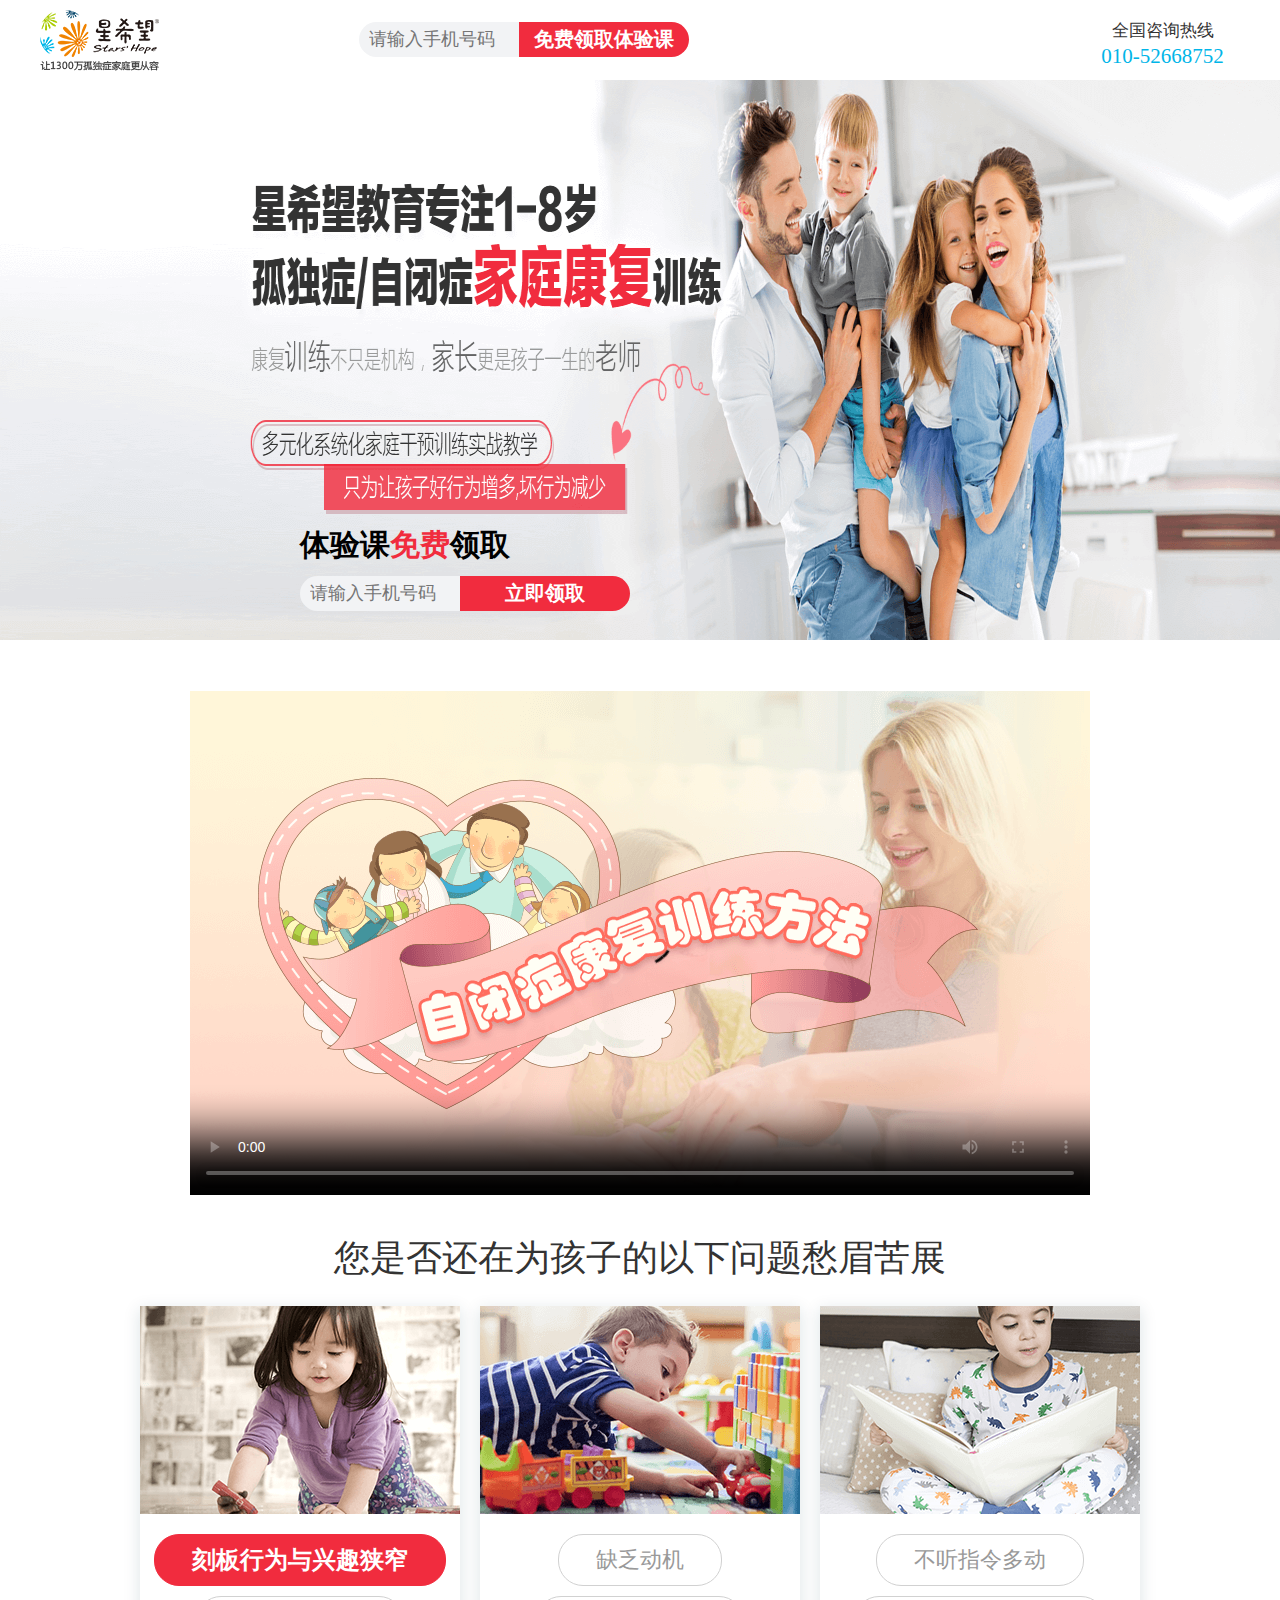
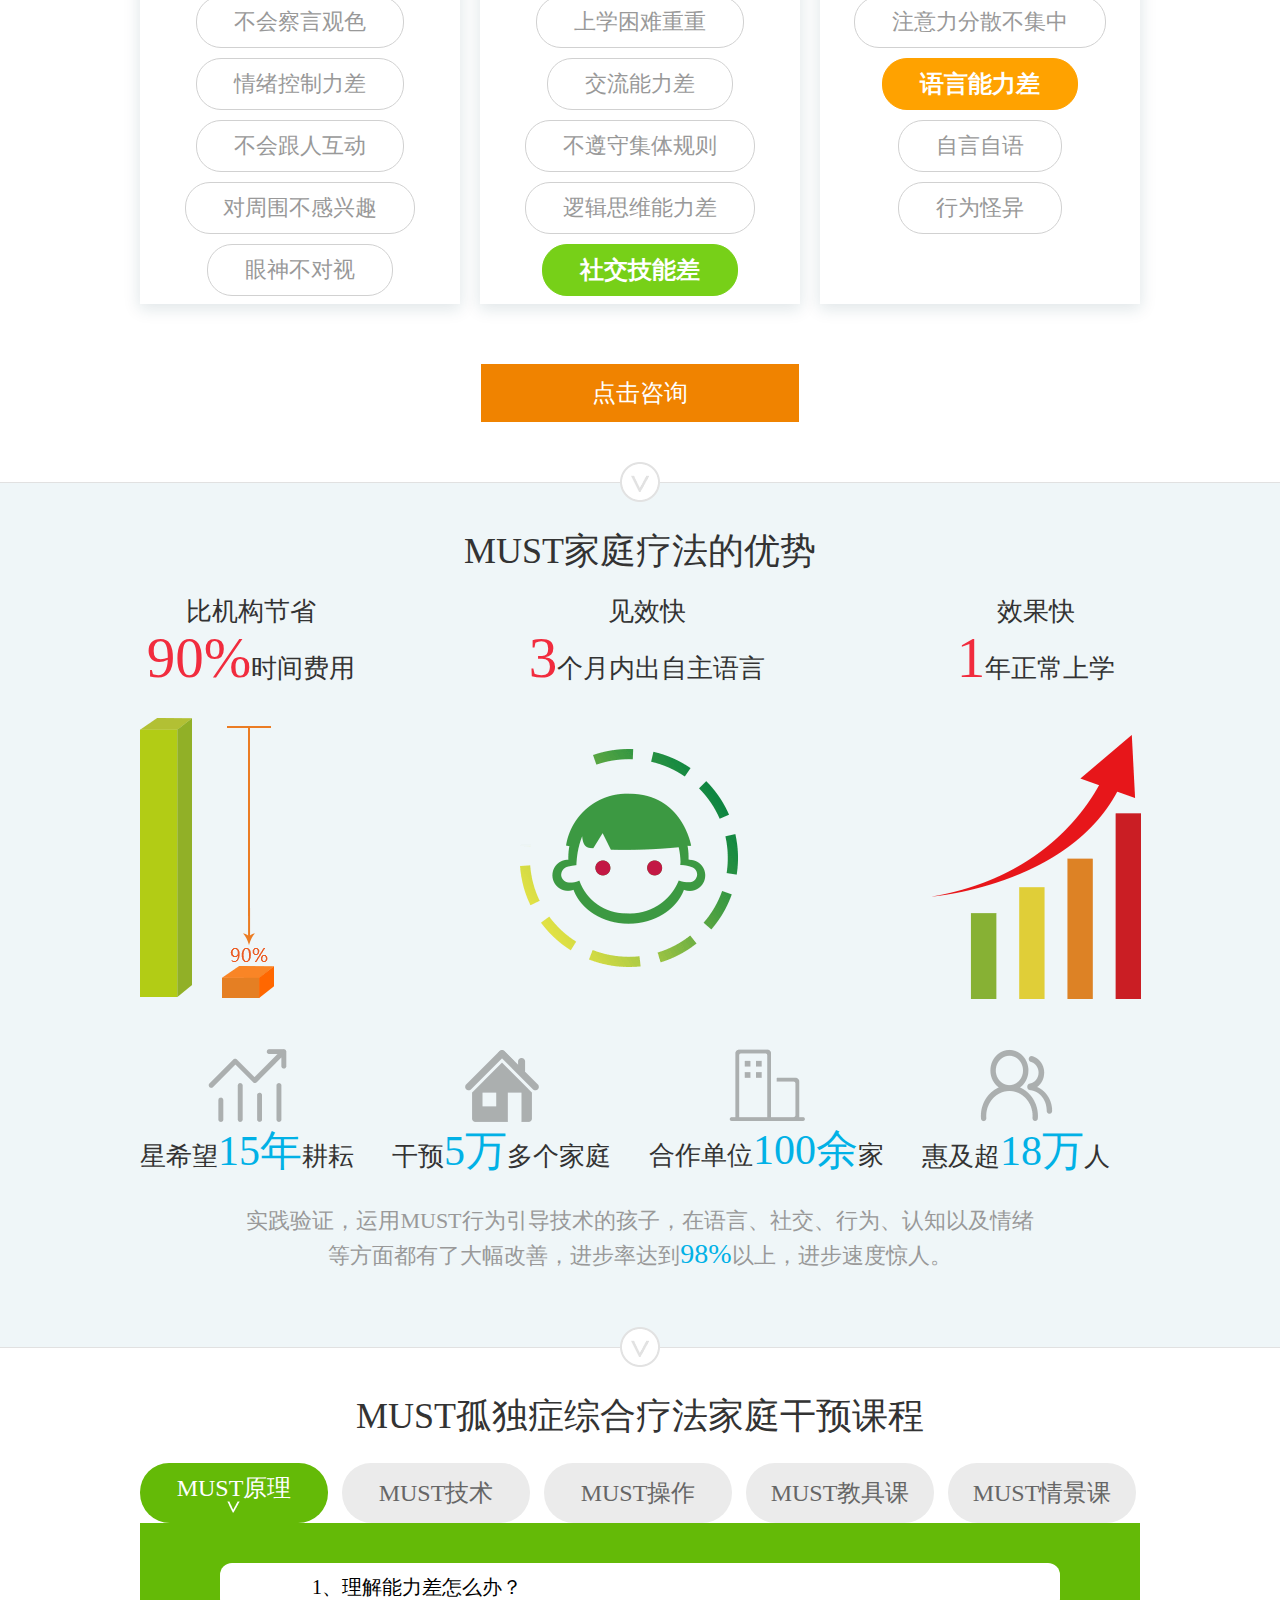
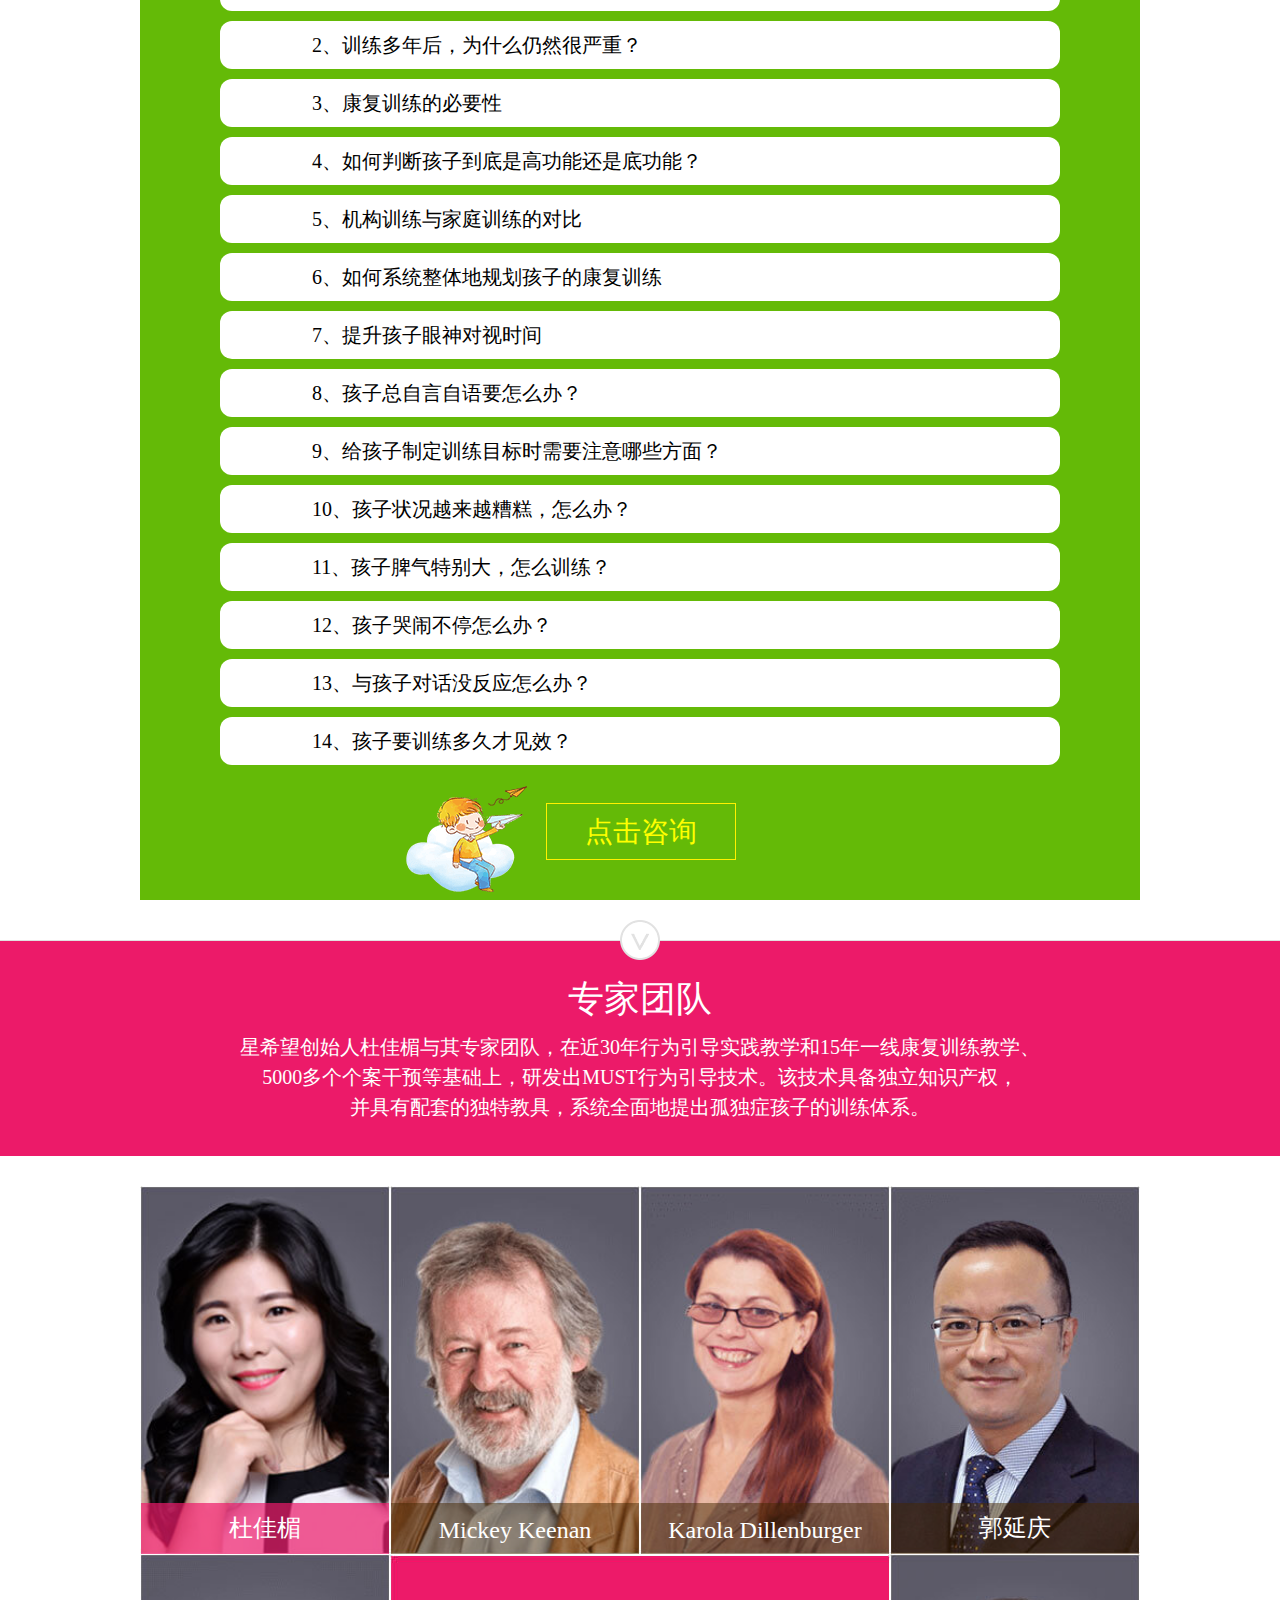
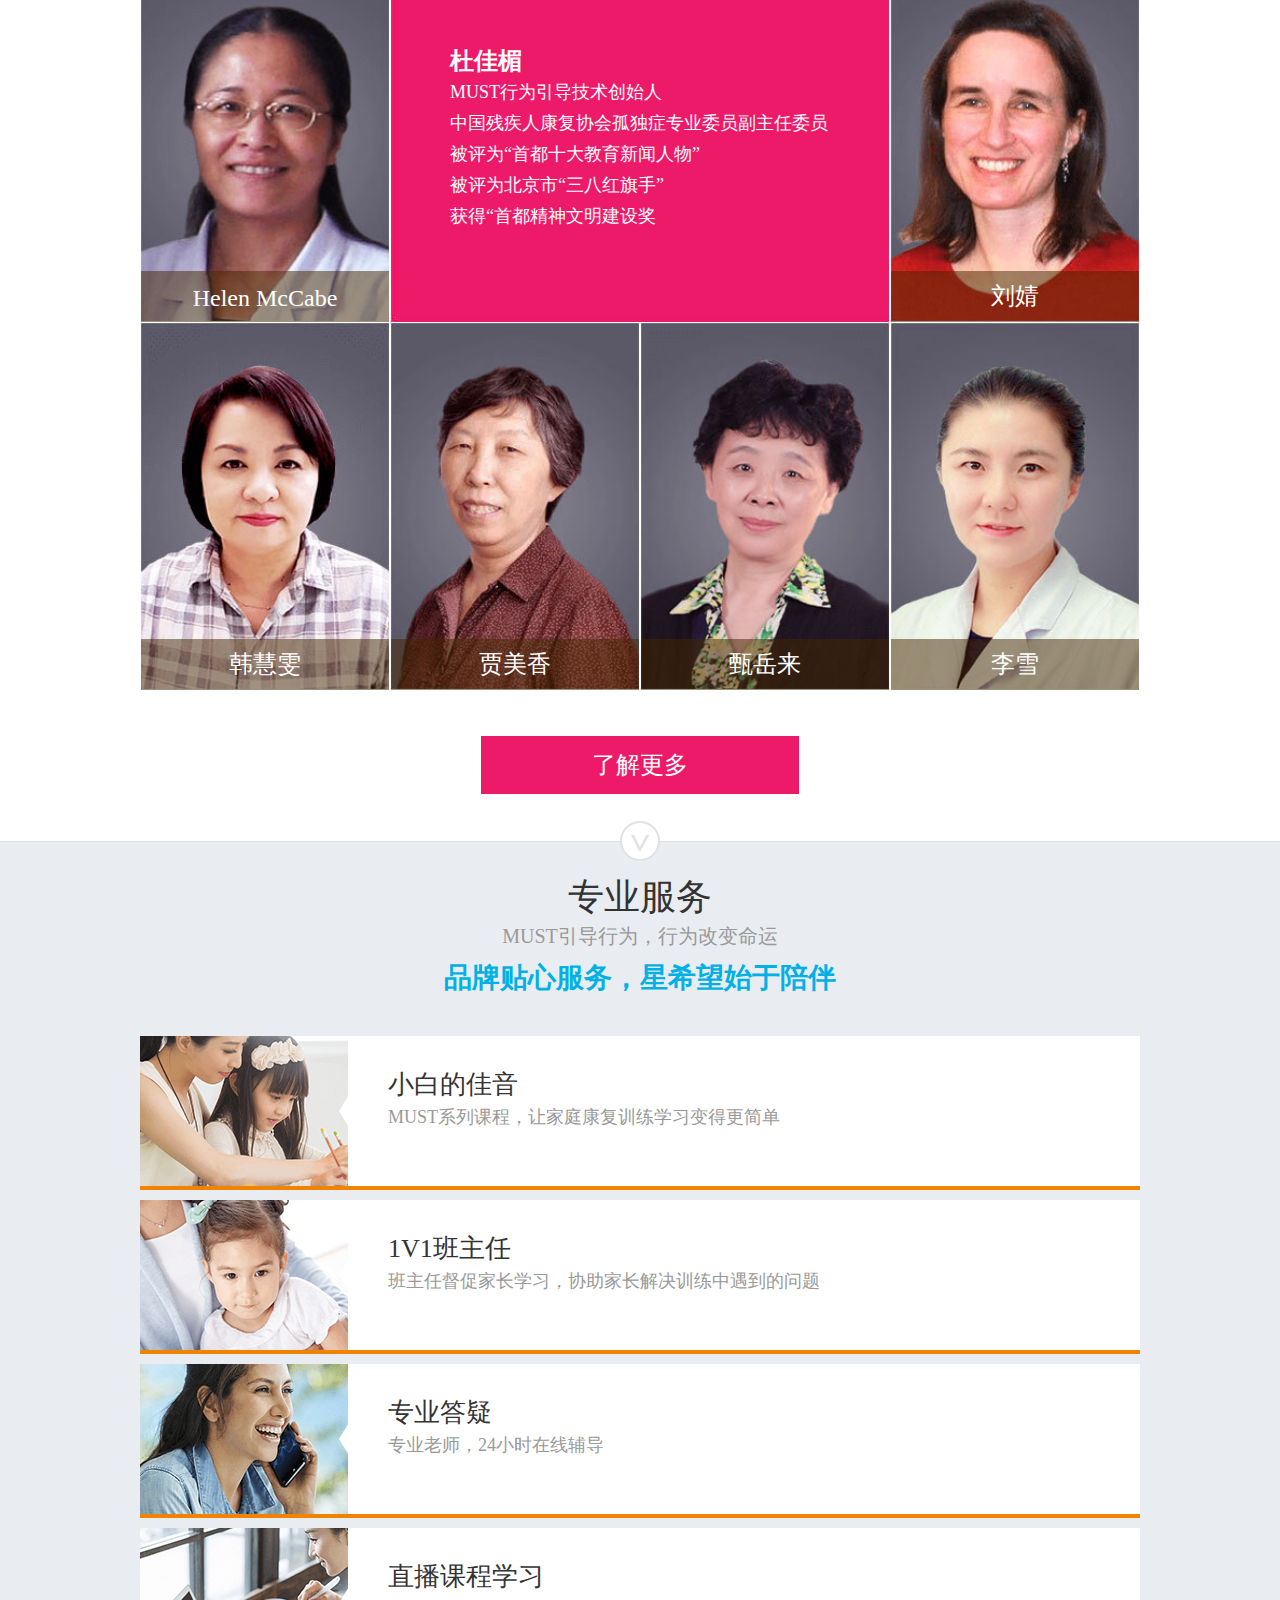
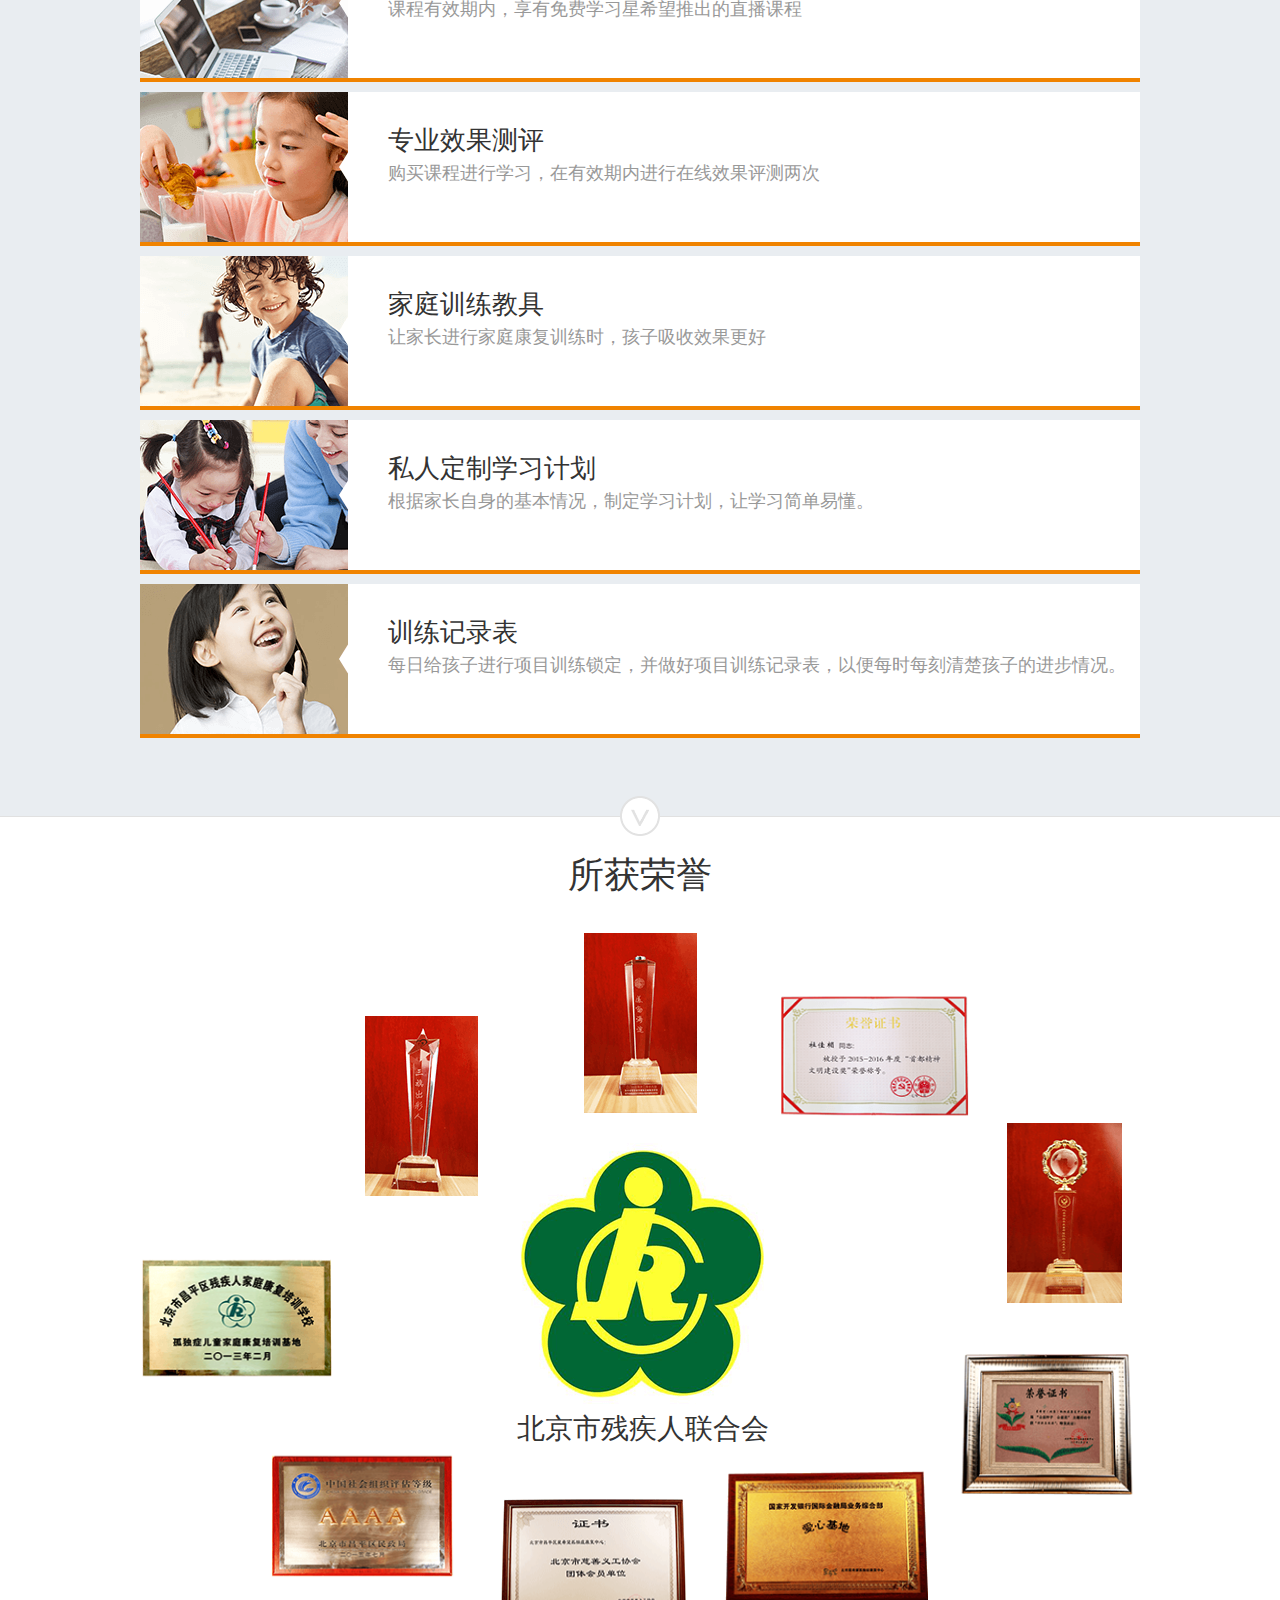
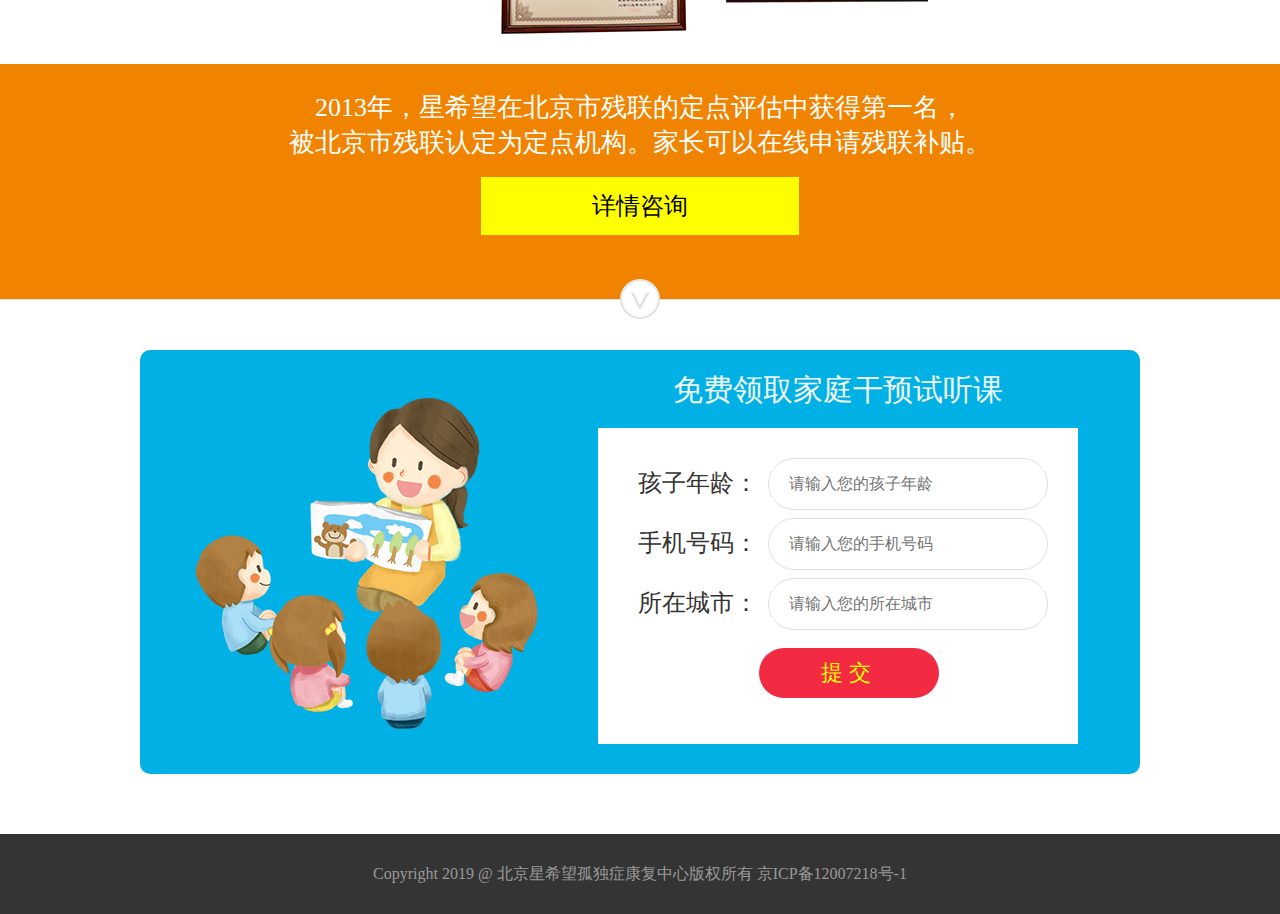
==== commit 36257e70: "移动端逻辑处理" ====
--- a/index.html
+++ b/index.html
@@ -33,28 +33,40 @@
         <div class="phone-from2">
             <h3>体验课<span>免费</span>领取</h3>
             <div class="phone-from">
-                <input type="phone" placeholder="请输入手机号码" maxlength="11" class="txt">
-                <div class="btn">立即领取</div>    
+                <input type="phone" placeholder="请输入手机号码" maxlength="11" class="txt" id="phone2">
+                <div class="btn" id="btn2">立即领取</div>    
             </div>
-            <p class="error">手机号码不能为空</p>
+            <p class="error"></p>
         </div>
     </div>
     <!-- 点击领取时的弹窗 -->
     <div class="alertbox" id="alertBox">
         <h3>体验课免费领取</h3>
-        <div class="alert-close"></div>
+        <div class="alert-close" id = "close"></div>
         <div class="from">
             <input type="text" class="phone" placeholder="请输入手机号码">
-            <div class="form_code">
+            <div class="form-code">
                 <input class="text fl" type="phone" placeholder="请输入验证码" maxlength="6" id="code">
-                <div class="get_captcha fr">点击获取验证码</div>  
+                <div class="get-captcha fr">点击获取验证码</div>  
             </div>
             <p class="code-error"></p>
         </div>
         
         <div class="submit" id="code-submit">立即领取</div>
     </div>
-    <div id="shelter"></div>
+    <div  class="shelter" id="shelter"></div>
+
+    <!-- 点击立即提交的弹窗 -->
+    <div class="alertbox" id="alertBox2">
+        <h3>领取成功</h3>
+        <div class="des">
+            <p>恭喜你获取一节一对一免费体验课</p>
+            <p>稍后我们的专业老师会联系您，给您发送适合您孩子的课程</p>
+            <p>请您保持电话的畅通！！！</p>
+        </div>
+        <div class="alert-close" id = "close2"></div>
+    </div>
+    <div class="shelter" id="shelter2"></div>
 
      <!-- 小视频 -->
      <div class="attention">
--- a/computer/css/index.css
+++ b/computer/css/index.css
@@ -92,6 +92,7 @@
   position: absolute;
   left: 300px;
   bottom: 5px;
+  height: 110px;
 }
 .header-b .phone-from2 .phone-from {
   margin: 0;
@@ -109,8 +110,9 @@
   color: #f12c3e;
   margin-left: 5%;
   margin-top: 5px;
-}
-#shelter {
+  height: 15px;
+}
+.shelter {
   display: none;
   position: fixed;
   top: 0px;
@@ -140,6 +142,12 @@
   color: #f12c3e;
   margin-top: 30px;
 }
+.alertbox .des {
+  margin-top: 40px;
+}
+.alertbox .des p {
+  margin-bottom: 10px;
+}
 .alertbox .alert-close {
   width: 30px;
   height: 30px;
@@ -185,6 +193,7 @@
   line-height: 35px;
   background: #dfdfdf;
   color: #fff;
+  cursor: pointer;
 }
 .alertbox .form_code .on {
   color: #f12c3e;
@@ -196,6 +205,7 @@
   color: #f12c3e;
   margin-left: 5%;
   margin-top: 8px;
+  height: 15px;
 }
 .alertbox .submit {
   width: 100%;
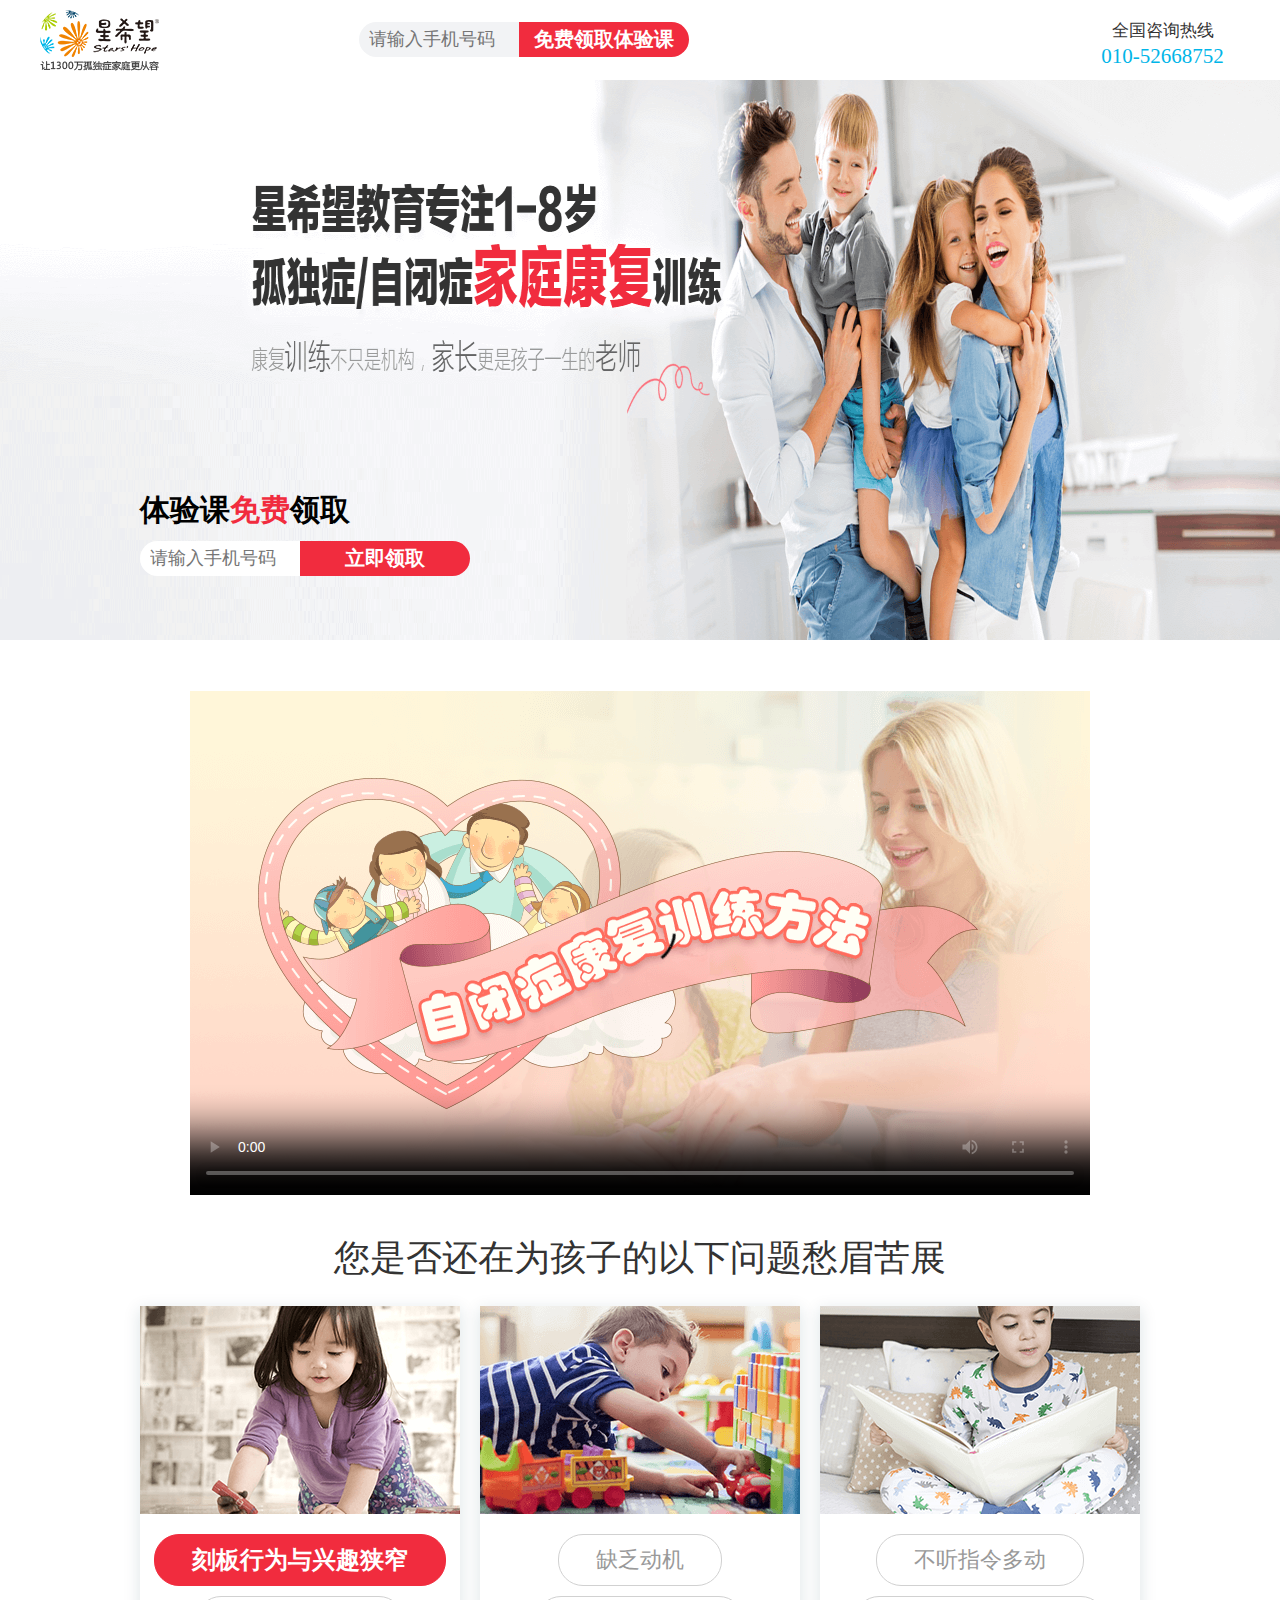
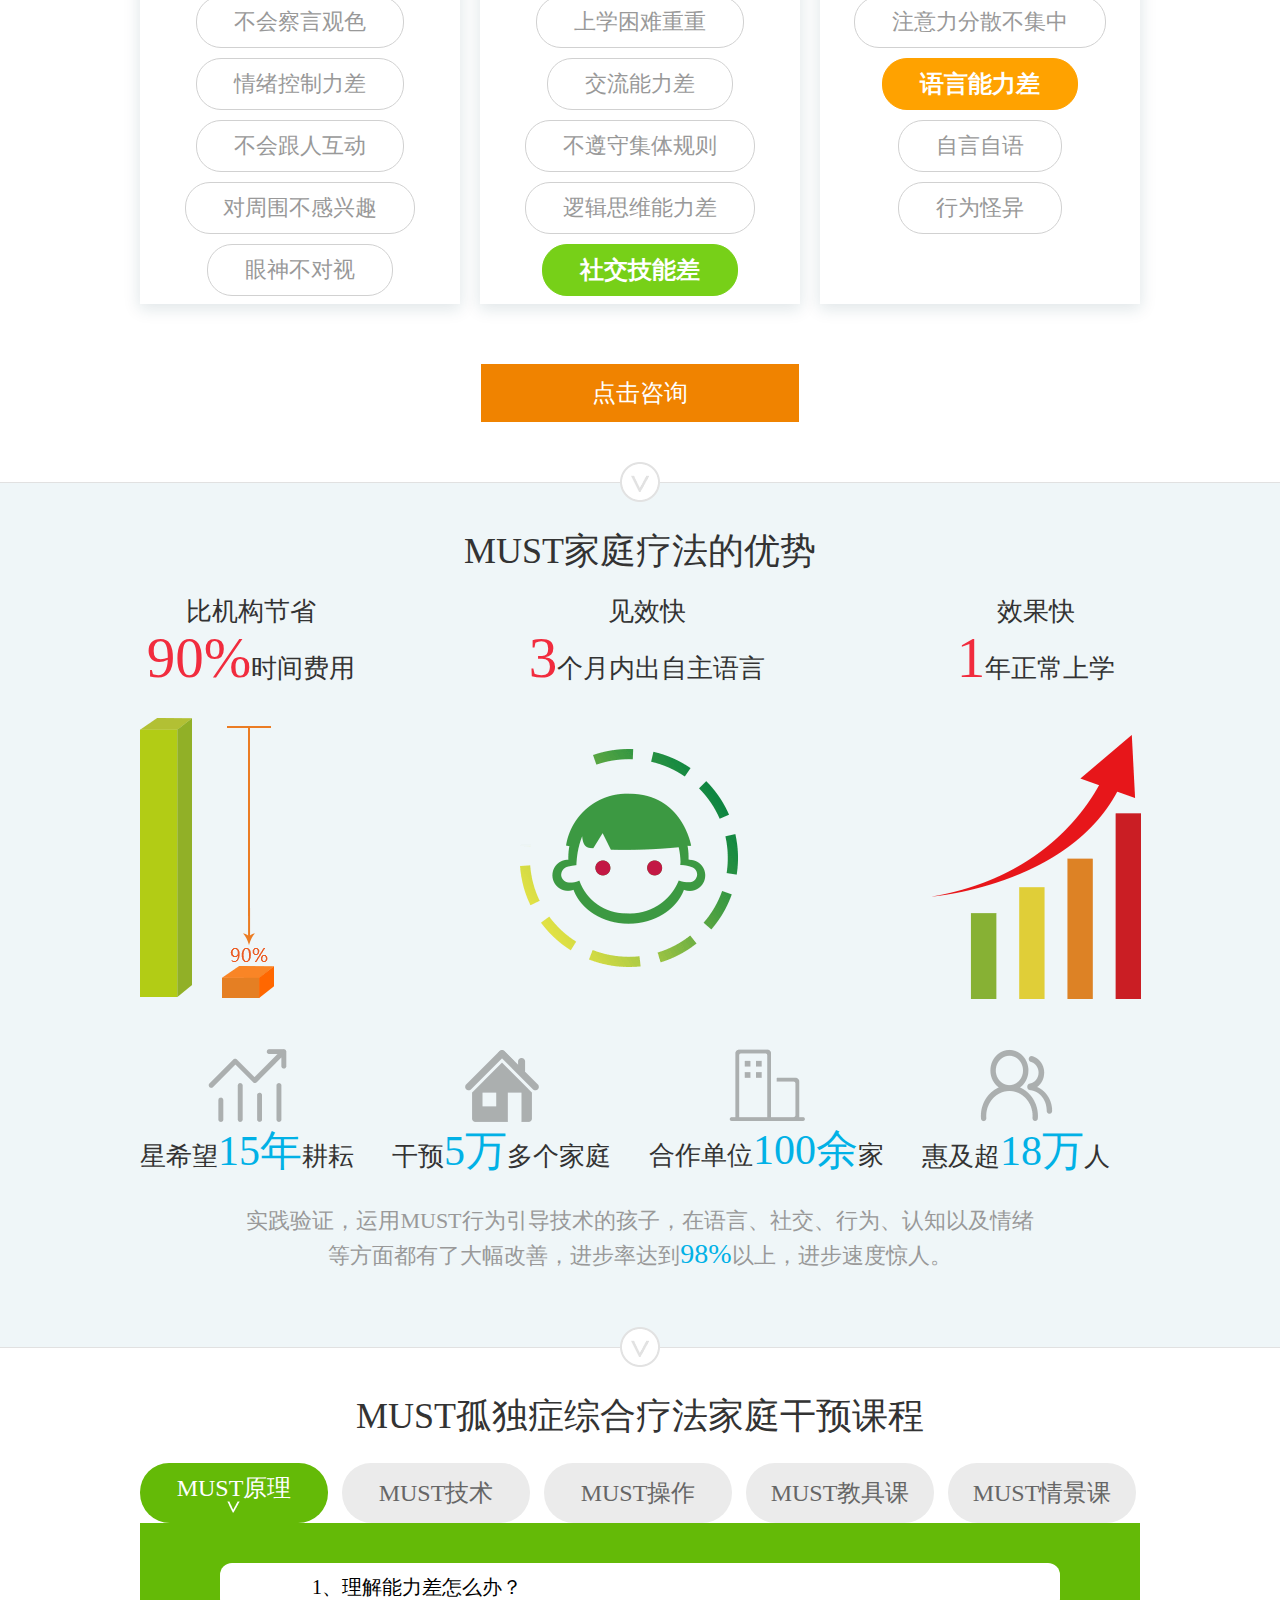
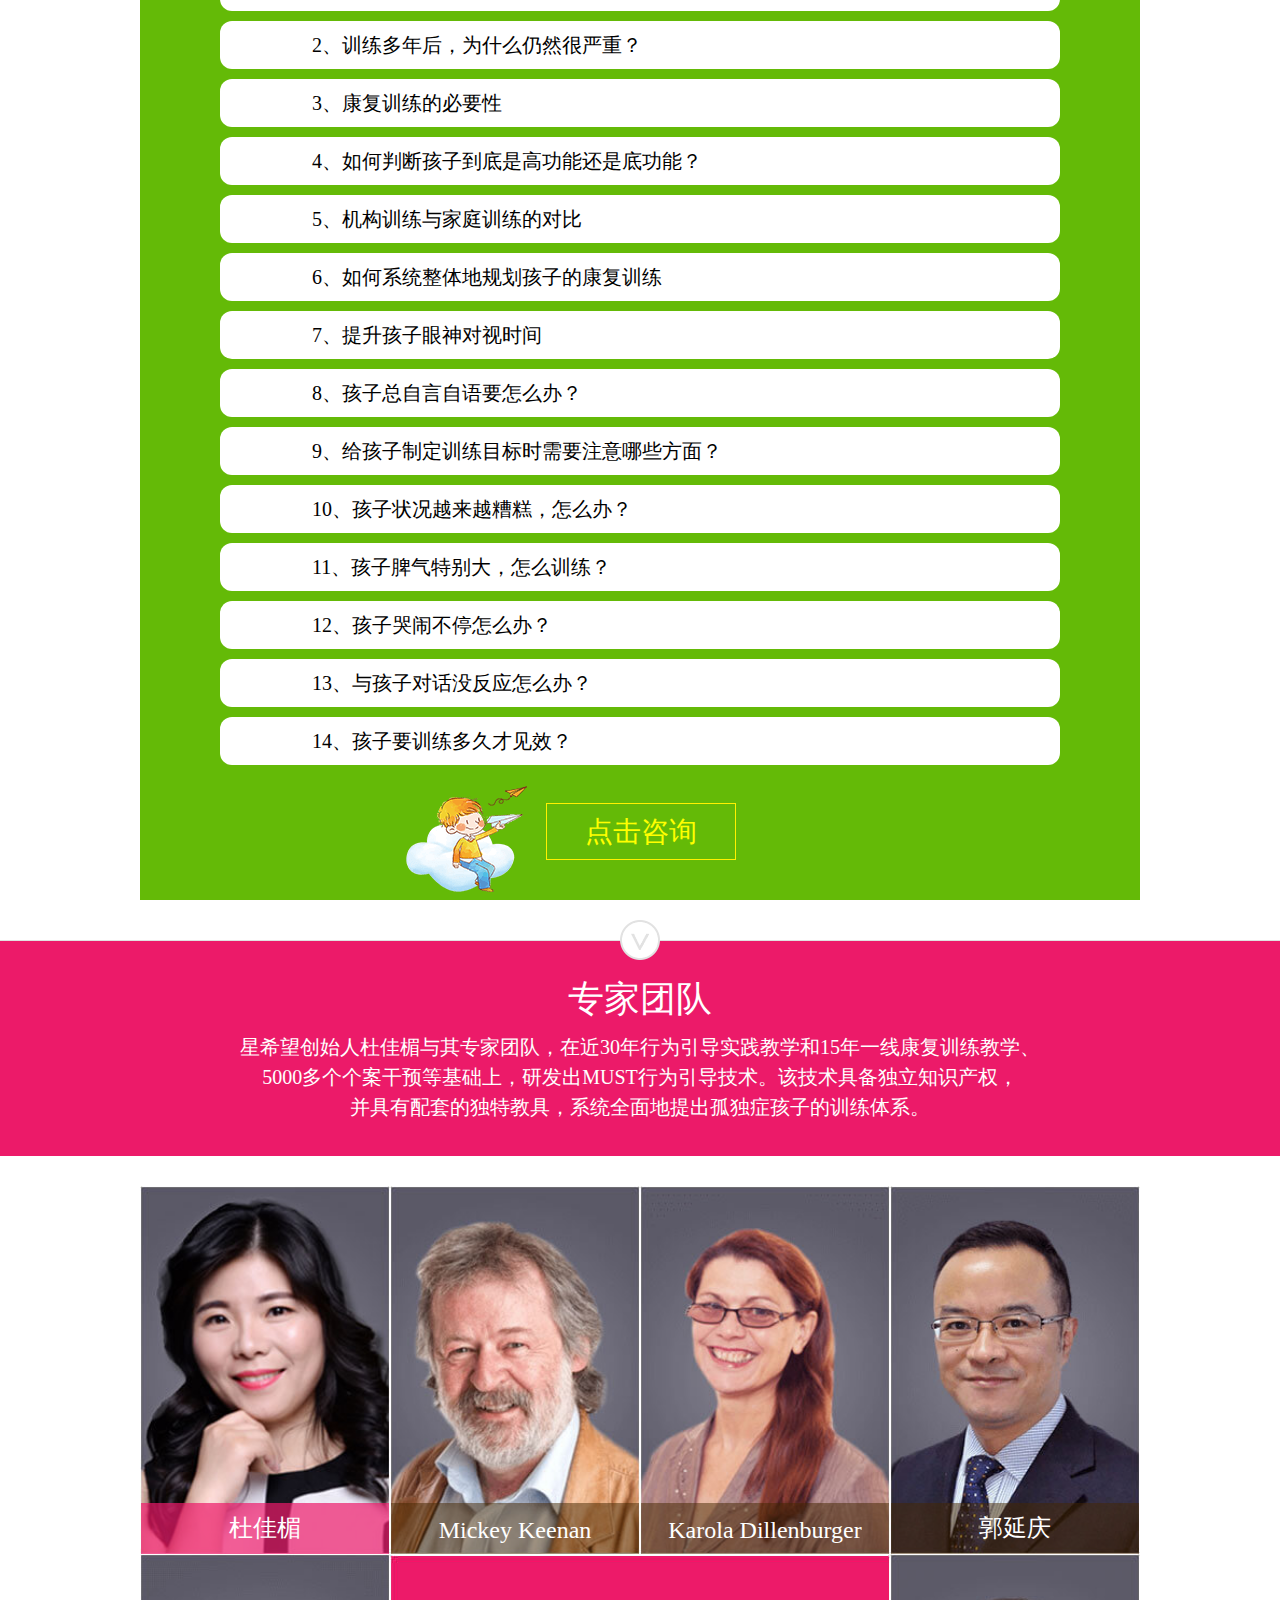
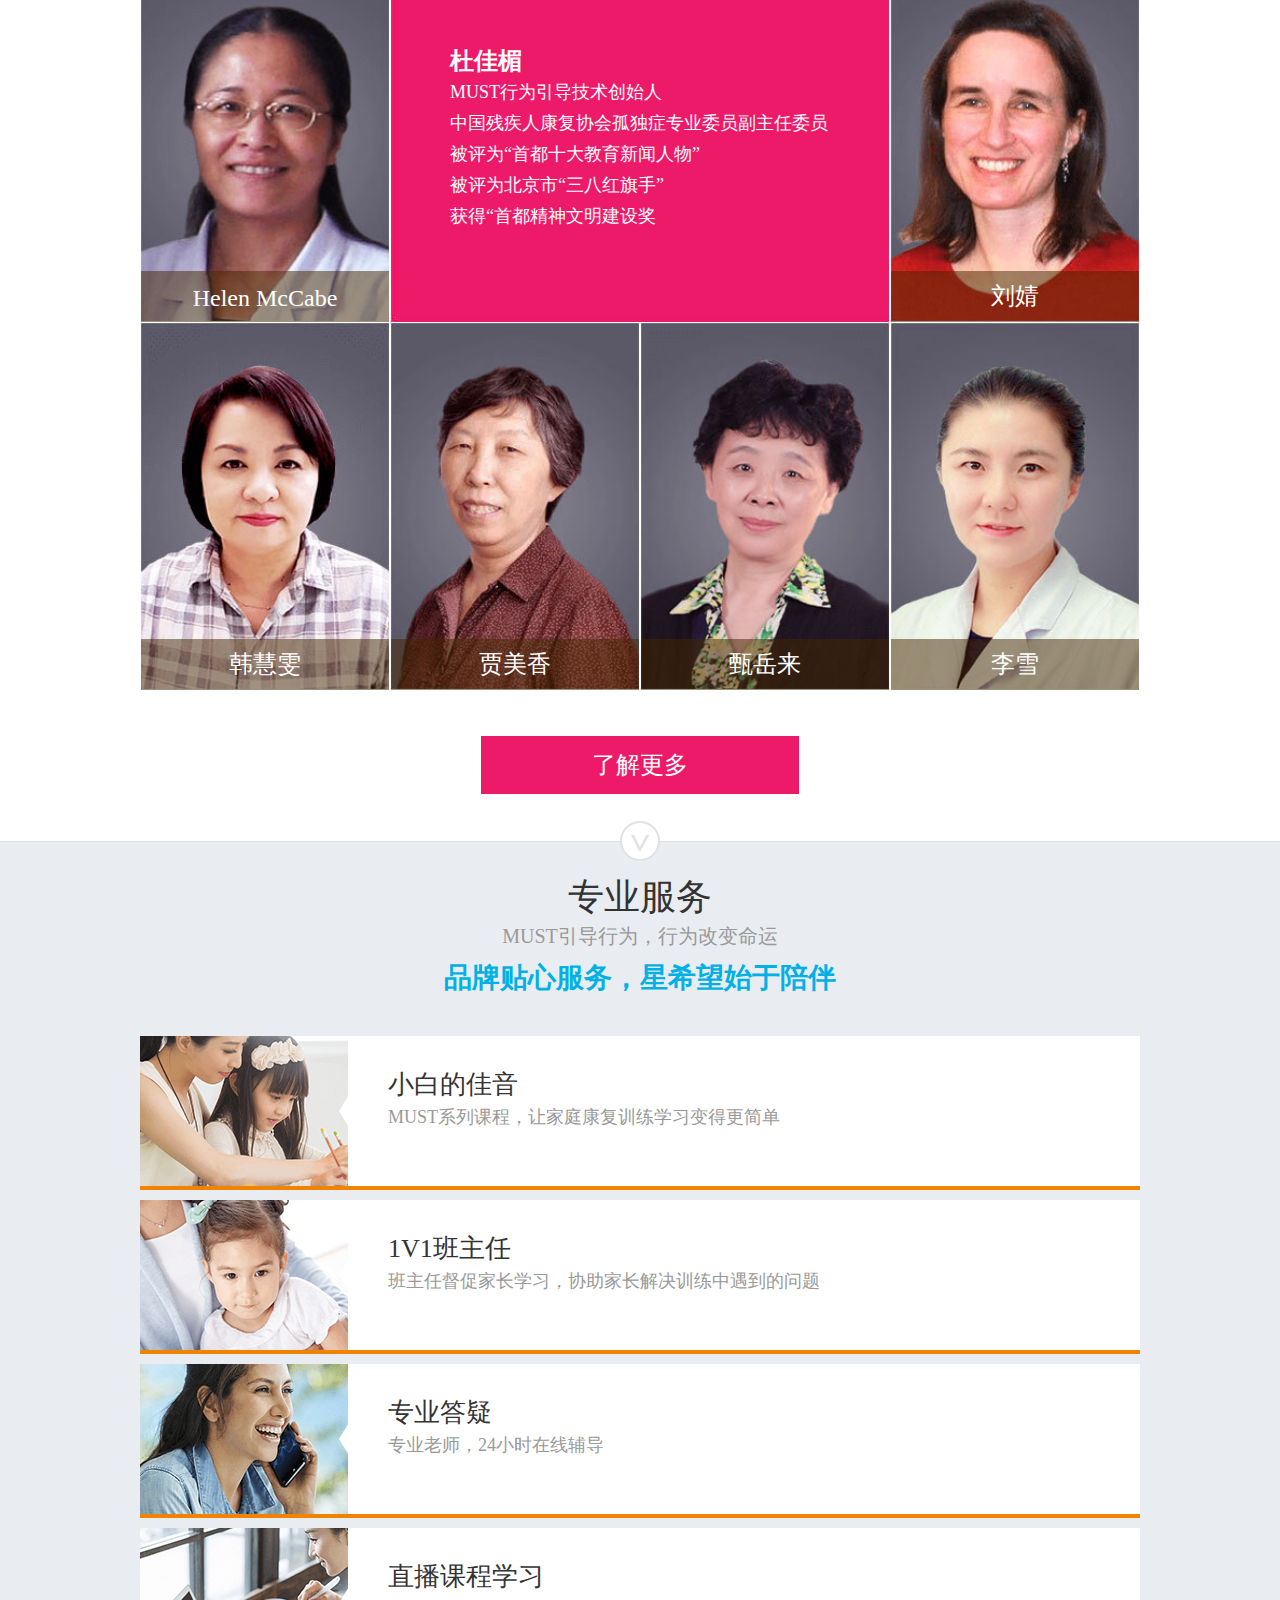
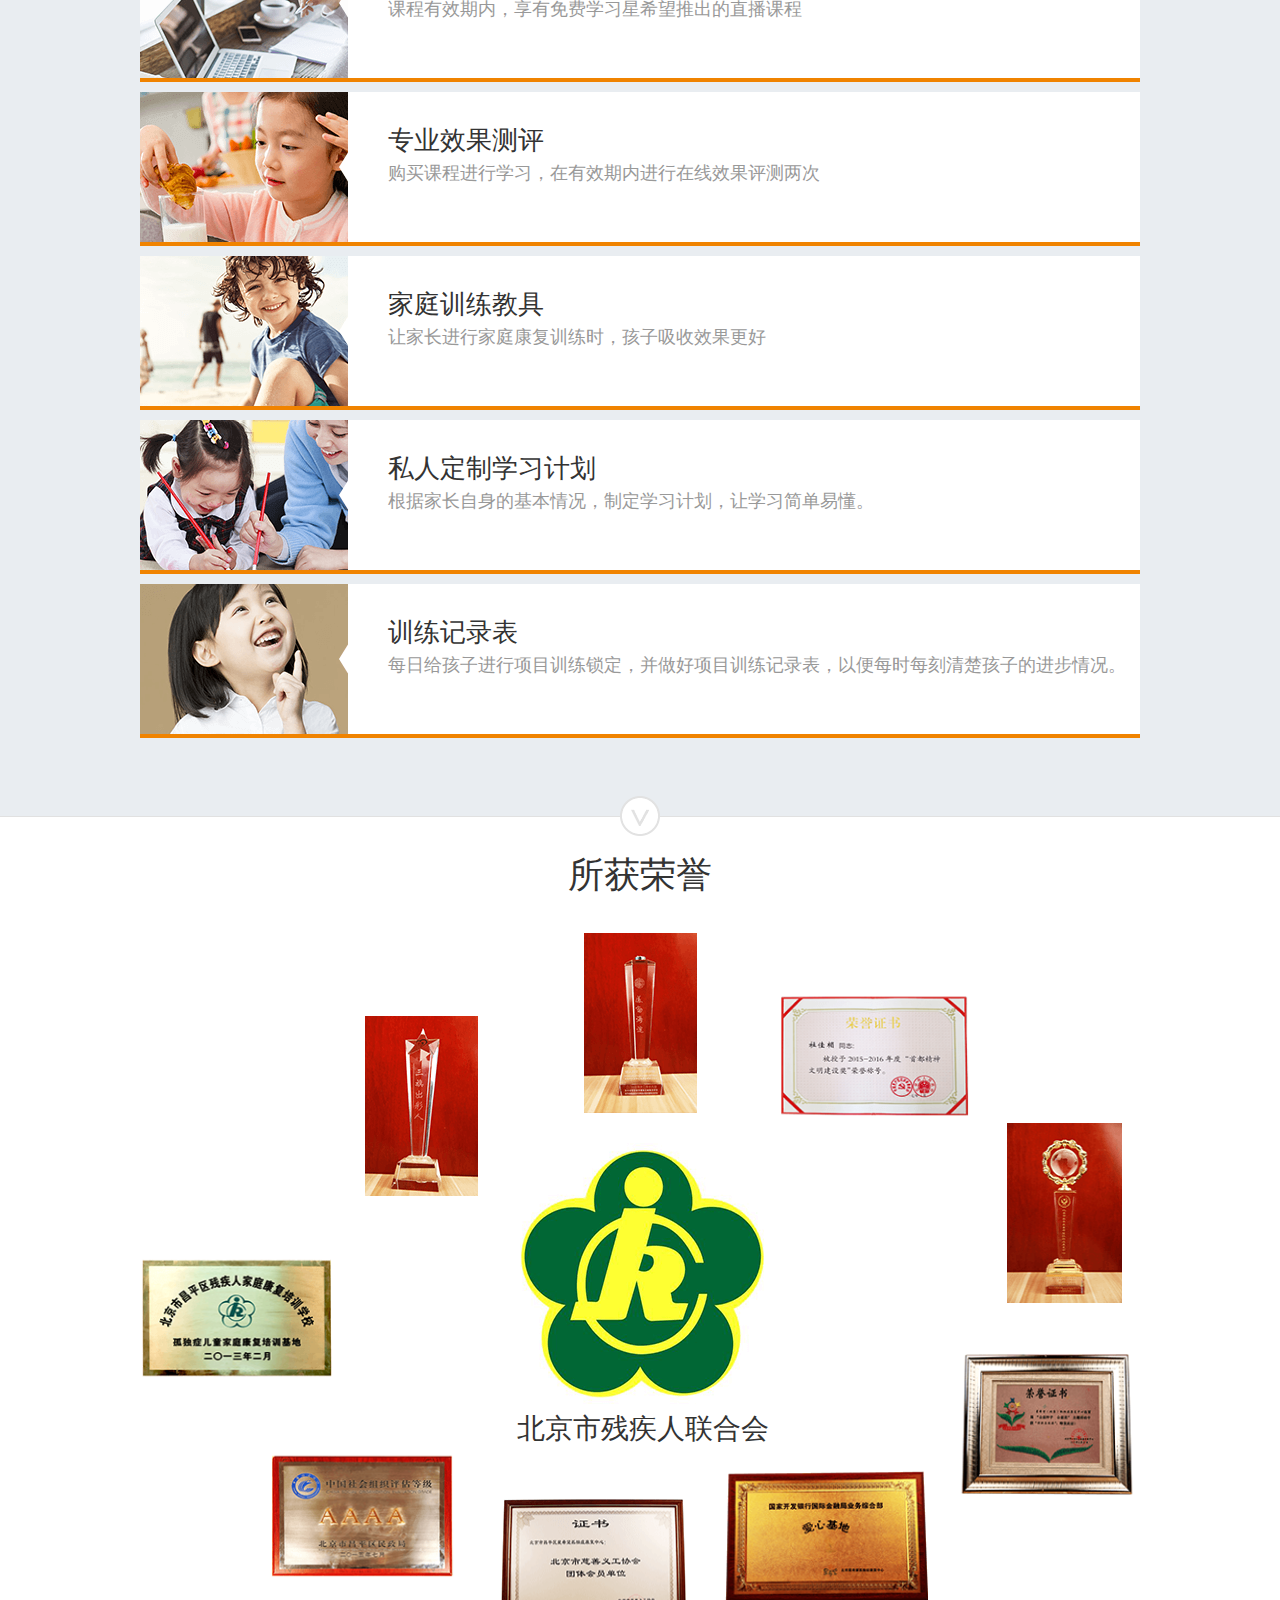
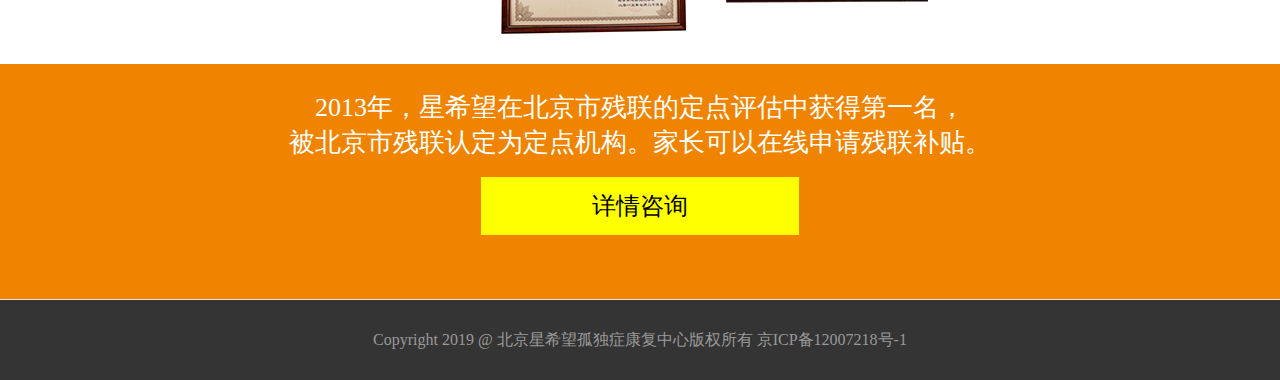
==== commit a0f90f38: "竞价落地页改版" ====
--- a/index.html
+++ b/index.html
@@ -19,7 +19,7 @@
         <div class="header">
             <div class="content2 clearfix">
                 <div class="logo fl"></div>                                                                           
-                <div class="phone-from fl">
+                <div class="phone-form fl">
                     <input type="phone" placeholder="请输入手机号码" maxlength="11" class="txt" id="phone">
                     <div class="btn" id="btn">免费领取体验课</div>
                 </div>
@@ -30,20 +30,22 @@
                 </div>
             </div>
         </div>
-        <div class="phone-from2">
-            <h3>体验课<span>免费</span>领取</h3>
-            <div class="phone-from">
-                <input type="phone" placeholder="请输入手机号码" maxlength="11" class="txt" id="phone2">
-                <div class="btn" id="btn2">立即领取</div>    
+        <div class="content2">
+            <div class="phone-from2">
+                <h3>体验课<span>免费</span>领取</h3>
+                <div class="phone-form">
+                    <input type="phone" placeholder="请输入手机号码" maxlength="11" class="txt" id="phone2">
+                    <div class="btn" id="btn2">立即领取</div>    
+                </div>
+                <p class="error"></p>
             </div>
-            <p class="error"></p>
         </div>
     </div>
     <!-- 点击领取时的弹窗 -->
     <div class="alertbox" id="alertBox">
         <h3>体验课免费领取</h3>
         <div class="alert-close" id = "close"></div>
-        <div class="from">
+        <div class="form">
             <input type="text" class="phone" placeholder="请输入手机号码">
             <div class="form-code">
                 <input class="text fl" type="phone" placeholder="请输入验证码" maxlength="6" id="code">
@@ -71,7 +73,7 @@
      <!-- 小视频 -->
      <div class="attention">
          <div class="content">
-            <video poster="/common/images/video.png" id="source" src="https://www.xingxiwang.net/data/upload/videos/video-pc.mp4" type="video/mp4" controls preload   >
+            <video poster="/common/images/video.png" id="source" src="https://www.xingxiwang.net/data/upload/videos/video-pc.mp4" type="video/mp4" controls preload  autoplay >
                 您的浏览器版本过低不支持Video标签，请您升级此浏览器。
             </video>
         </div>
@@ -591,30 +593,7 @@
             </div>
            
         </div>
-        <div class="circle"></div> 
-    </div>
-    <!-- 表单 -->
-    <div class="form">
-        <div class="content">
-           <div class="form-c clearfix">
-               <div class="f-left fl"></div>
-               <div class="f-right fr">
-                   <h3>免费领取家庭干预试听课</h3>
-                   <div class="f-c">
-                       <div>
-                            <span>孩子年龄：</span><input type="text" placeholder="请输入您的孩子年龄">
-                       </div>
-                       <div>
-                            <span>手机号码：</span><input type="text" placeholder="请输入您的手机号码" id="iphone">
-                       </div>
-                       <div>
-                            <span>所在城市：</span><input type="text" placeholder="请输入您的所在城市">
-                       </div>
-                       <a href="javascript:" class="form-btn" id="submit">提交</a>
-                   </div>
-               </div>
-           </div> 
-        </div>
+    
     </div>
     <!-- footer -->
     <div class="footer">
--- a/computer/css/index.css
+++ b/computer/css/index.css
@@ -59,13 +59,13 @@
   top: 62px;
   left: 348px;
 }
-.header-b .phone-from {
+.header-b .phone-form {
   width: 350px;
   height: 35px;
   margin-left: 200px;
   margin-top: 22px;
 }
-.header-b .phone-from .txt {
+.header-b .phone-form .txt {
   float: left;
   width: 150px;
   height: 100%;
@@ -75,7 +75,7 @@
   font-weight: 400;
   background: #f2f3f5;
 }
-.header-b .phone-from .btn {
+.header-b .phone-form .btn {
   float: left;
   min-width: 170px;
   height: 100%;
@@ -90,12 +90,15 @@
 }
 .header-b .phone-from2 {
   position: absolute;
-  left: 300px;
-  bottom: 5px;
+  left: 100px;
+  bottom: 40px;
   height: 110px;
 }
-.header-b .phone-from2 .phone-from {
+.header-b .phone-from2 .phone-form {
   margin: 0;
+}
+.header-b .phone-from2 .phone-form .txt {
+  background: #fff;
 }
 .header-b .phone-from2 h3 {
   font-size: 30px;
@@ -158,10 +161,10 @@
   right: 20px;
   cursor: pointer;
 }
-.alertbox .from {
+.alertbox .form {
   margin-top: 30px;
 }
-.alertbox .from input {
+.alertbox .form input {
   font-size: 16px;
 }
 .alertbox .phone {
@@ -171,12 +174,12 @@
   border-radius: 30px;
   text-indent: 20px;
 }
-.alertbox .form_code {
+.alertbox .form-code {
   height: 35px;
   width: 100%;
   margin-top: 20px;
 }
-.alertbox .form_code .text {
+.alertbox .form-code .text {
   width: 120px;
   height: 100%;
   border: 1px solid #dfdfdf;
@@ -184,7 +187,7 @@
   text-align: center;
   line-height: 35px;
 }
-.alertbox .form_code .get_captcha {
+.alertbox .form-code .get-captcha {
   width: 140px;
   height: 100%;
   border: 1px solid #dfdfdf;
@@ -195,7 +198,7 @@
   color: #fff;
   cursor: pointer;
 }
-.alertbox .form_code .on {
+.alertbox .form-code .on {
   color: #f12c3e;
   background: #fff;
   border-color: #f12c3e;
@@ -854,80 +857,6 @@
   bottom: 64px;
   left: 50%;
   margin-left: -159px;
-}
-.form {
-  height: 484px;
-  padding-top: 50px;
-}
-.form .form-c {
-  width: 1000px;
-  height: 424px;
-  background-color: #01b1e6;
-  border-radius: 10px;
-}
-.form .form-c .f-left {
-  width: 343px;
-  height: 332px;
-  margin: 47px 0 0 55px;
-  background: url(../../common/images/form.png);
-  background-size: 100% 100%;
-}
-.form .form-c .f-right {
-  width: 480px;
-  height: 400px;
-  padding-top: 25px;
-  margin-right: 62px;
-}
-.form .form-c .f-right h3 {
-  font-size: 30px;
-  line-height: 30px;
-  color: #eff6f8;
-  text-align: center;
-}
-.form .form-c .f-right .f-c {
-  margin-top: 23px;
-  width: 440px;
-  height: 286px;
-  padding: 30px 0 0 40px;
-  background-color: #ffffff;
-}
-.form .form-c .f-right .f-c div {
-  margin-bottom: 10px;
-  height: 50px;
-  position: relative;
-}
-.form .form-c .f-right .f-c span {
-  font-size: 24px;
-  line-height: 50px;
-  color: #333333;
-}
-.form .form-c .f-right .f-c input {
-  position: absolute;
-  right: 30px;
-  top: 0;
-  width: 278px;
-  height: 50px;
-  line-height: 50px;
-  background-color: #ffffff;
-  border-radius: 26px;
-  border: solid 1px #e1e1e1;
-  text-indent: 20px;
-  padding: 0;
-  font-size: 16px;
-  color: #999999;
-}
-.form .form-c .f-right .f-c .form-btn {
-  width: 180px;
-  height: 50px;
-  background-color: #f22b43;
-  border-radius: 25px;
-  font-size: 22px;
-  line-height: 50px;
-  color: #ffff00;
-  text-align: center;
-  display: block;
-  letter-spacing: 6px;
-  margin: 20px 0 0 121px;
 }
 .footer {
   width: 100%;
